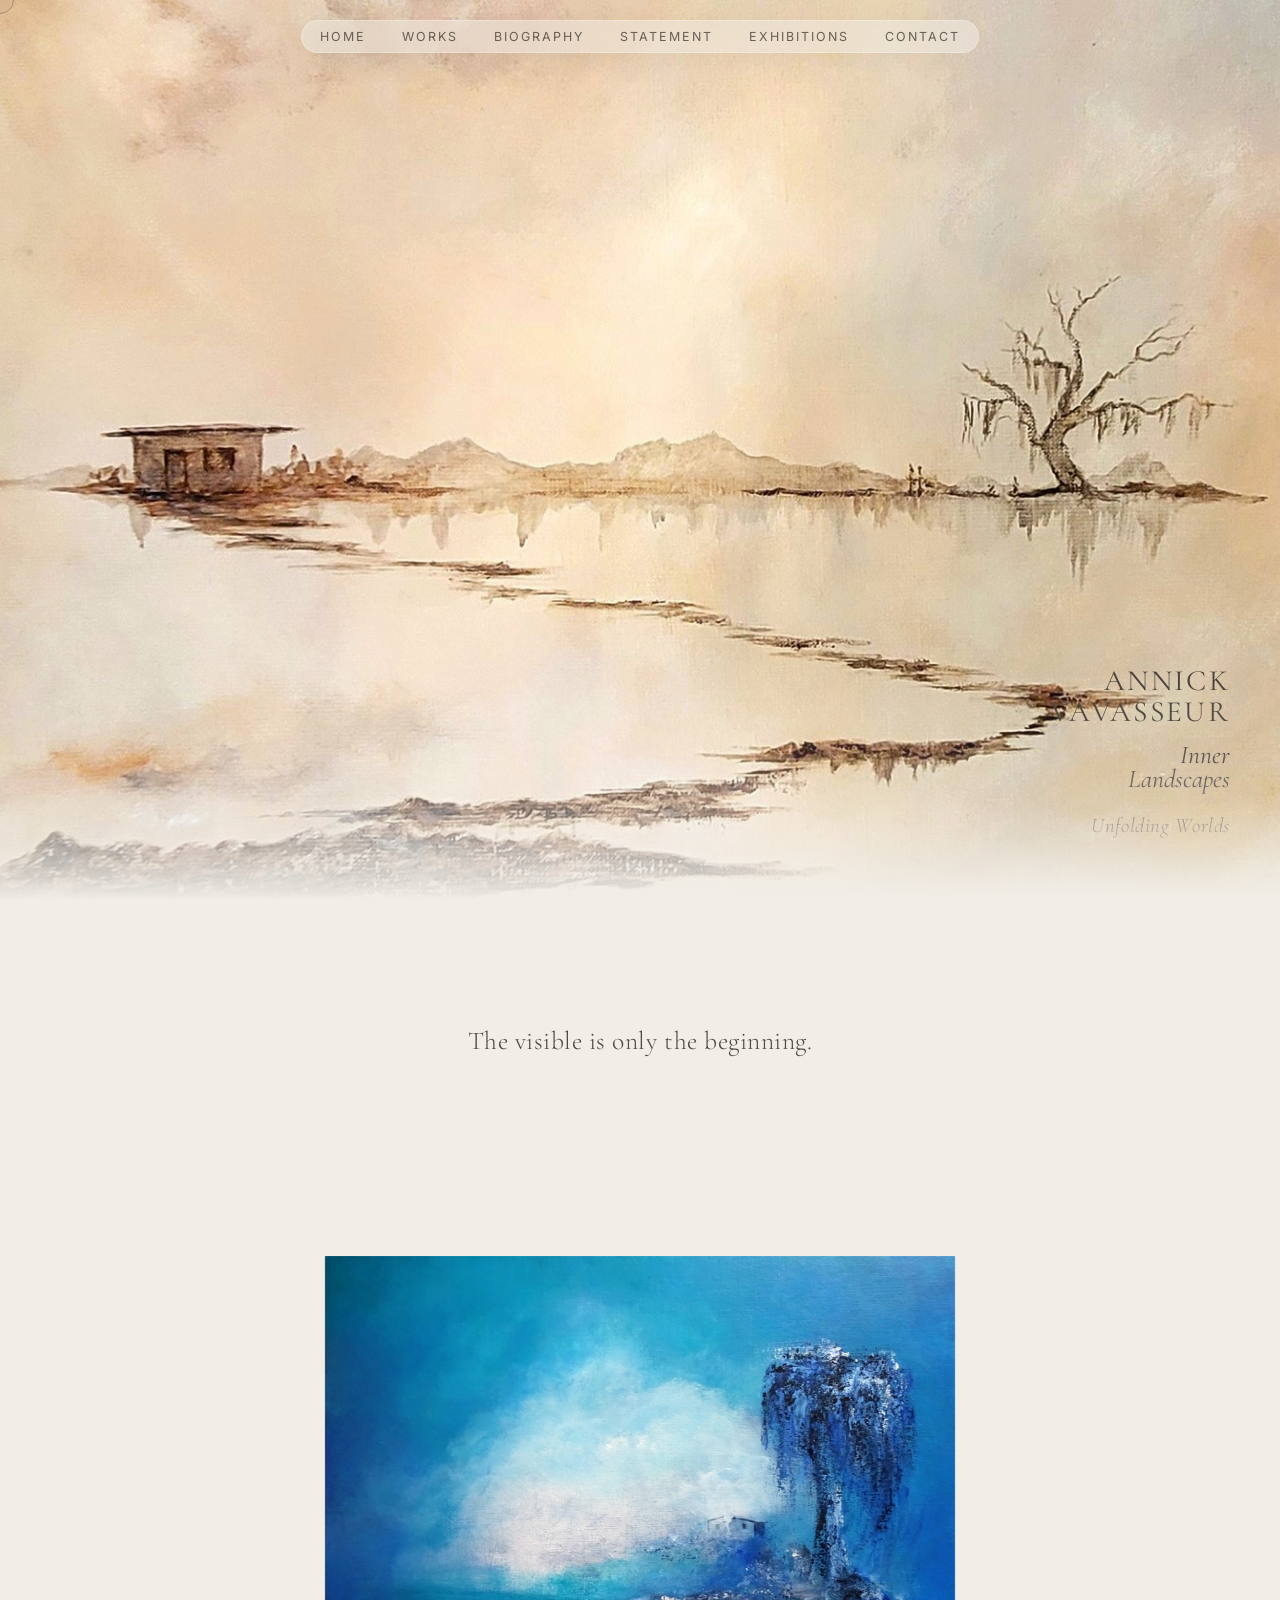
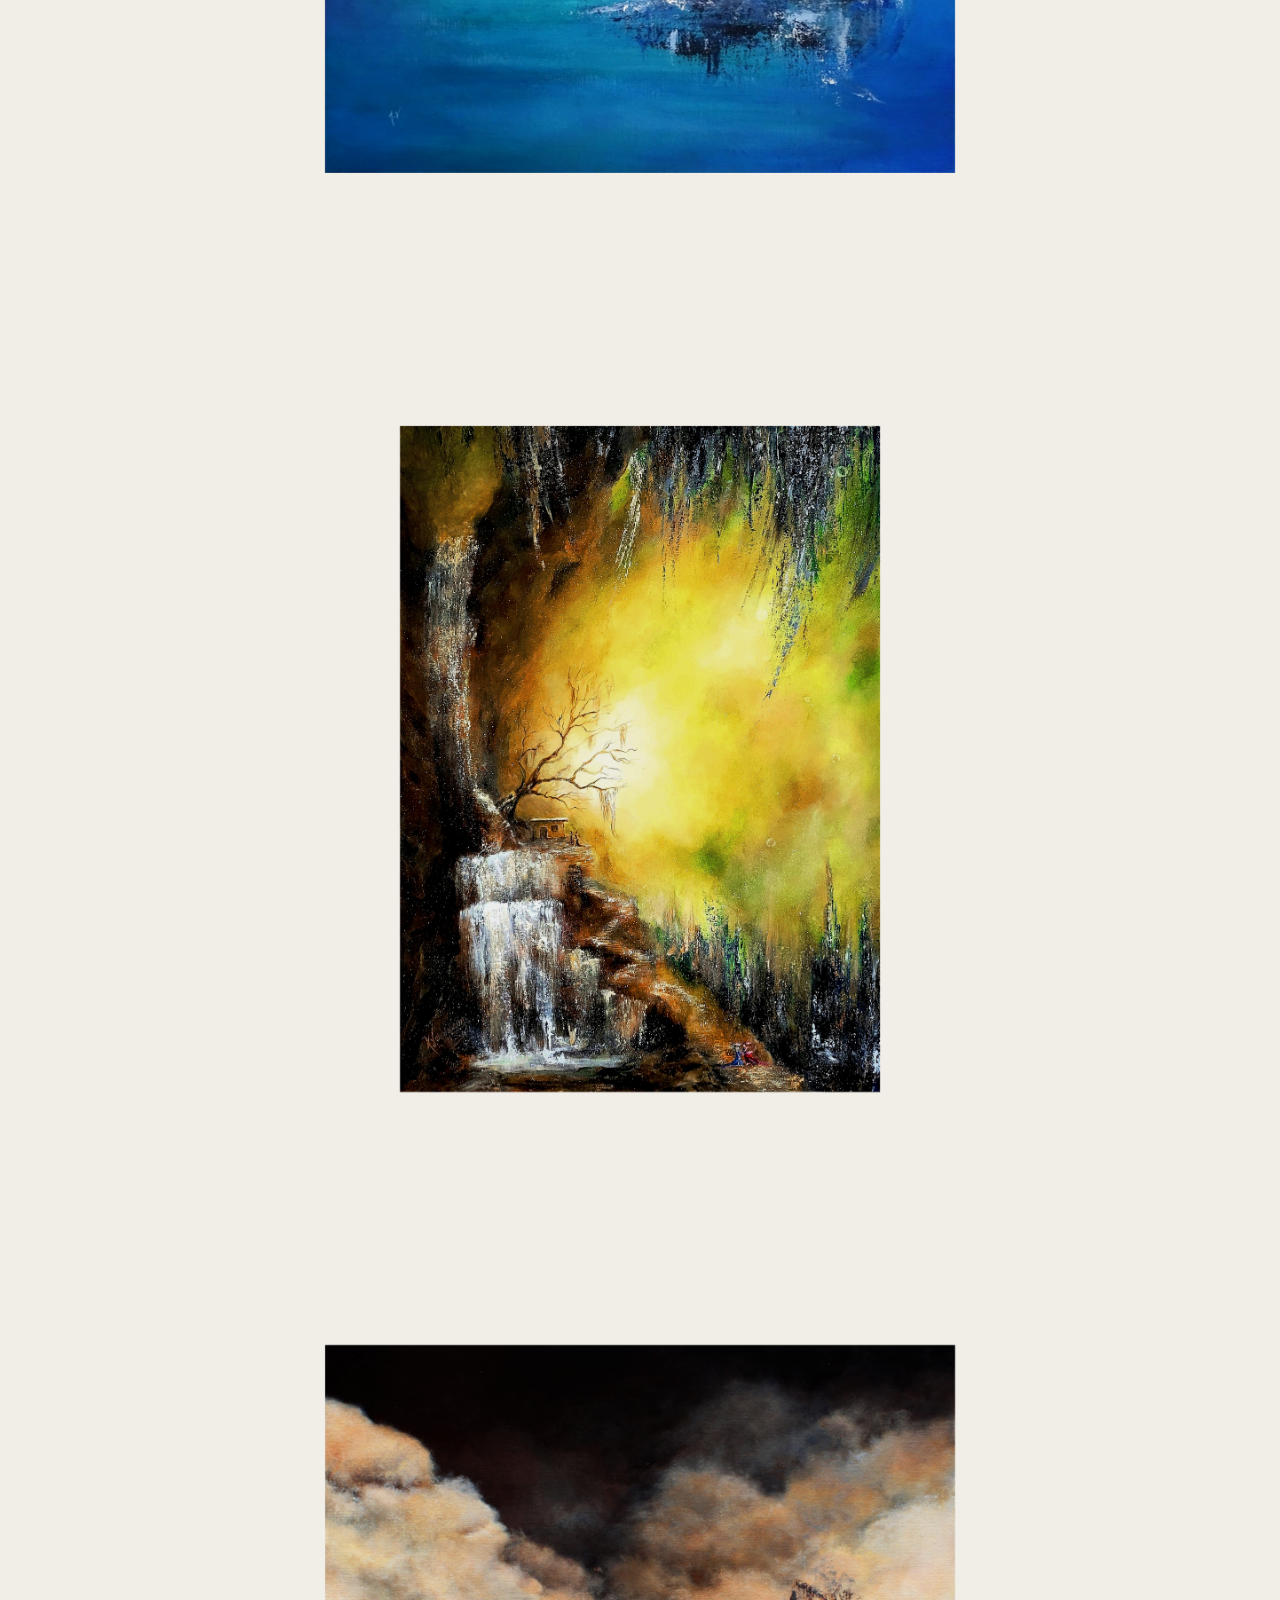
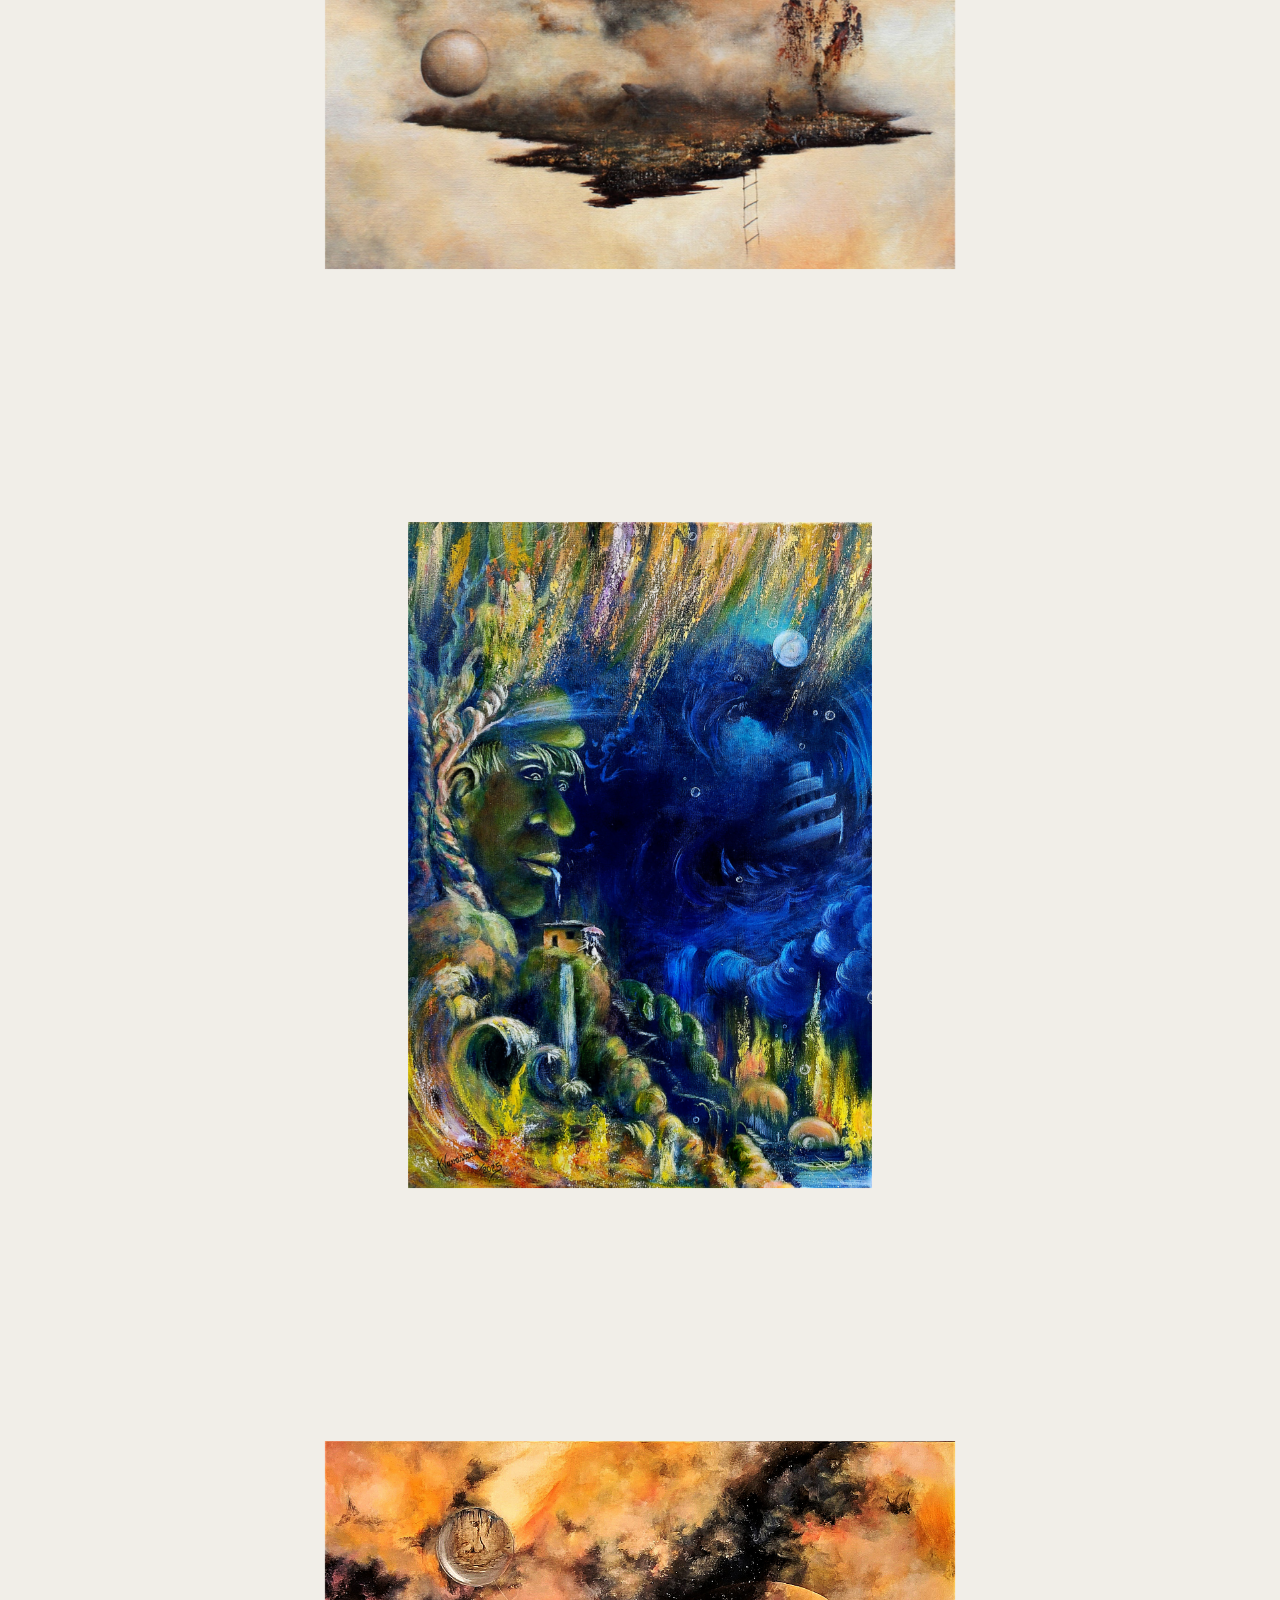
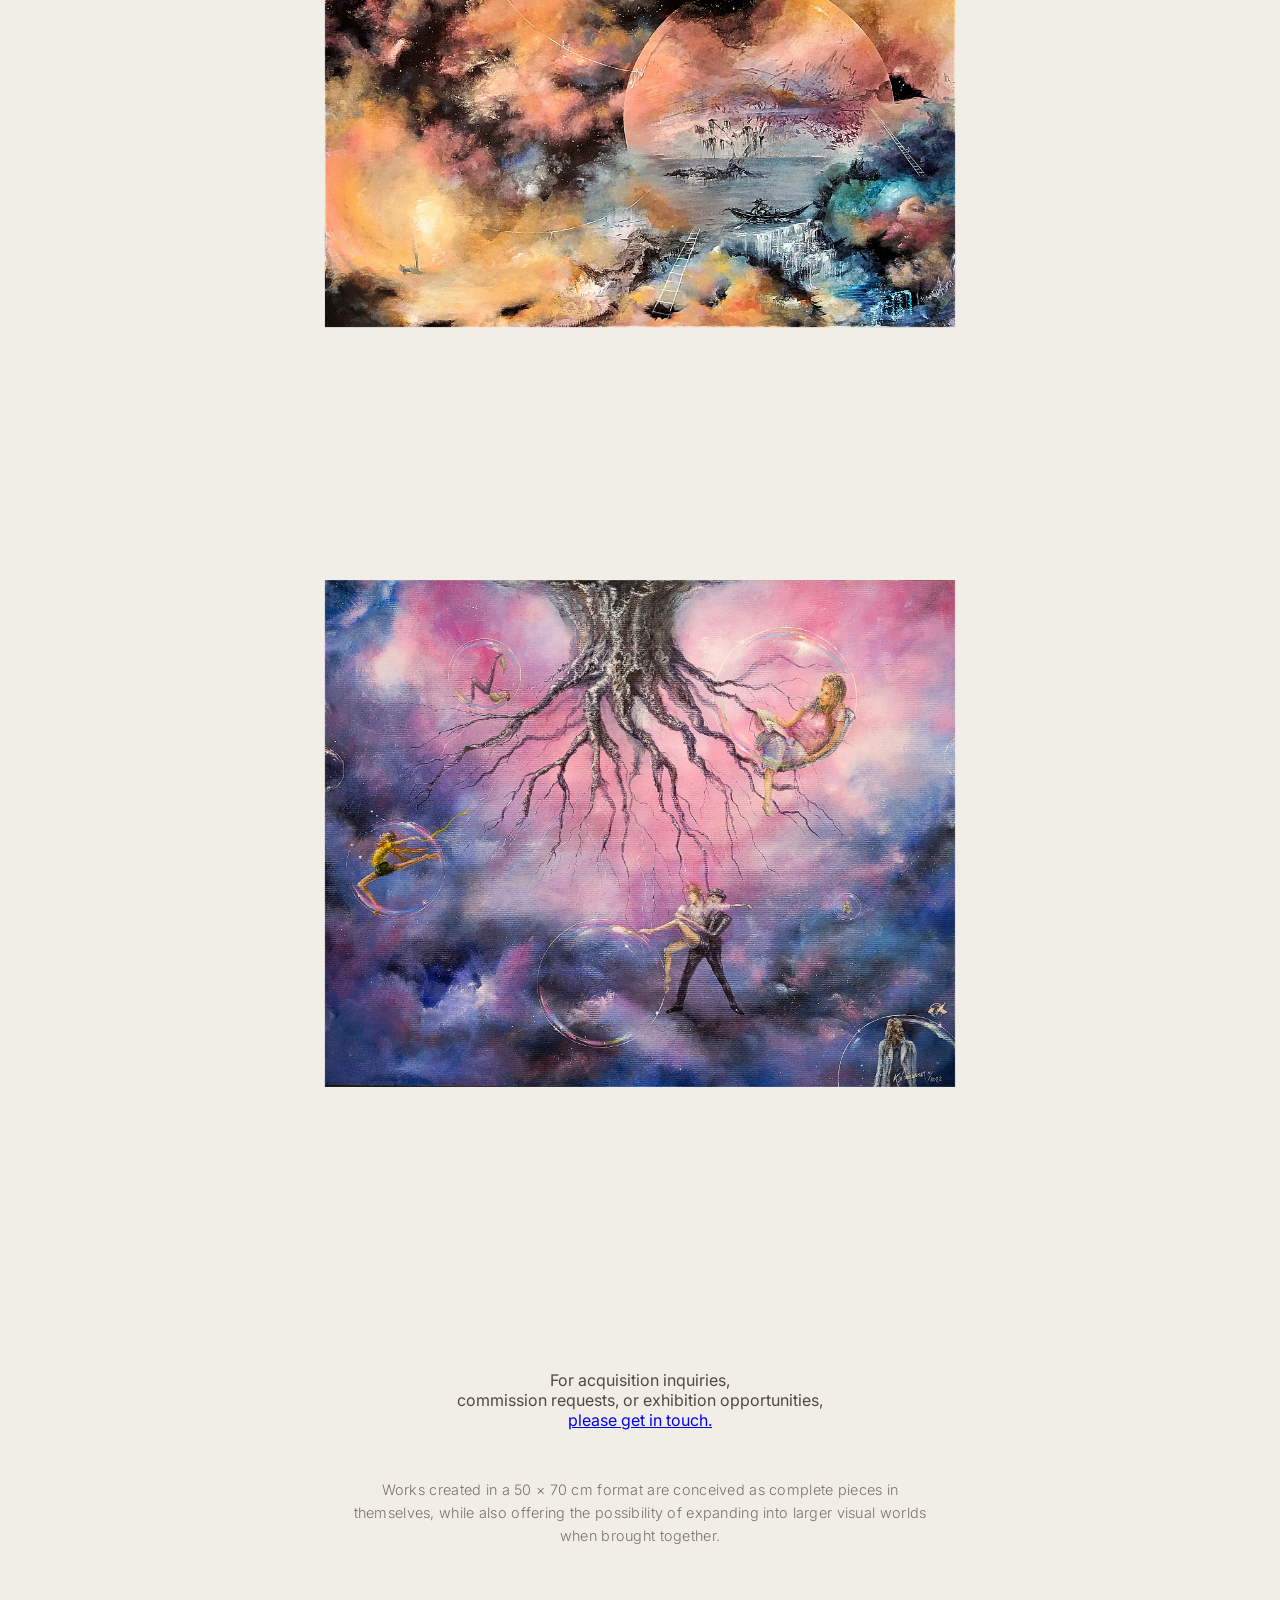
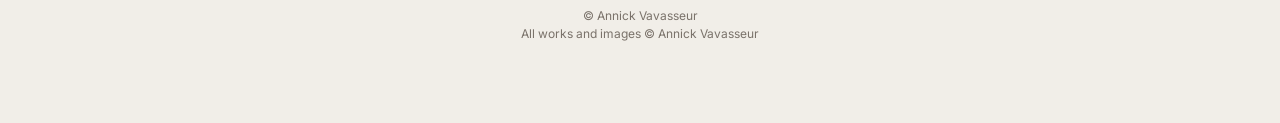
==== index.html @ c4cbf408 "Update index.html" ====
<!DOCTYPE html>
<html lang="en">

<head>
  <meta charset="UTF-8" />
  <meta name="viewport" content="width=device-width, initial-scale=1.0"/>
  <meta name="author" content="Annick Vavasseur">
  <meta name="description" content="Discover the contemporary paintings of Annick Vavasseur, a French artist exploring poetic landscapes, inner worlds, color and contemplative experiences.">
  <link rel="preload" as="image" href="annick-vavasseur-le-present-2021-cover.jpg">
  <link rel="stylesheet" href="style.css">
  <link rel="icon" type="image/png" href="favicon2.png">
  
  <title>Annick Vavasseur | Contemporary French Painter</title>

  <meta property="og:title" content="Annick Vavasseur | Contemporary Painter">
  <meta property="og:description" content="Annick Vavasseur explores inner landscapes through color, memory and imagination.">
  <meta property="og:image" content="https://avavasseur.com/annick-vavasseur-le-present-2021-cover.jpg">
  <meta property="og:image:alt" content="Le Présent (2021), inner landscape painting by Annick Vavasseur">
  <meta property="og:type" content="website">
  <meta property="og:url" content="https://avavasseur.com">
  
  
  <link href="https://fonts.googleapis.com/css2?family=Inter:wght@300;400&family=Cormorant+Garamond:wght@300;400&display=swap" rel="stylesheet">


<script type="application/ld+json">
{
  "@context": "https://schema.org",
  "@graph": [
    {
      "@type": "Person",
      "@id": "https://avavasseur.com/#artist",
      "name": "Annick Vavasseur",
      "jobTitle": "Contemporary Artist and Painter",
      "nationality": "French",
      "description": "Annick Vavasseur is a contemporary painter based in France exploring inner landscapes, color, memory and poetic visual experiences.",
      "knowsAbout": [
  "Painting",
  "Contemporary Art",
  "Inner Landscapes",
  "Color",
  "Visual Arts",
  "Poetic Landscapes"
],
      "url": "https://avavasseur.com"
    },
    {
      "@type": "WebSite",
      "name": "Annick Vavasseur",
      "url": "https://avavasseur.com"
    },
    {
      "@type": "VisualArtwork",
      "name": "Le Présent",
      "dateCreated": "2021",
      "creator": {
        "@type": "Person",
        "name": "Annick Vavasseur"
      },
      "artform": "Painting",
      "artMedium": "Acrylic on canvas",
      "width": "73 cm",
      "height": "60 cm",
      "description": "Inner landscape painting exploring perception, color and invisible worlds."
    },
  {
 "@type": "VisualArtwork",
 "name": "Le Présent",
 "image": "https://avavasseur.com/images/annick-vavasseur-le-present-2021.jpg"
},
    {
      "@type": "VisualArtwork",
      "name": "L’Ailleurs, ici",
      "dateCreated": "2022",
      "creator": {
        "@type": "Person",
        "name": "Annick Vavasseur"
      },
      "artform": "Painting",
      "artMedium": "Acrylic on canvas",
      "width": "81 cm",
      "height": "65 cm",
      "description": "Poetic landscape painting exploring inner worlds and contemplative experience."
    },
    {
      "@type": "VisualArtwork",
      "name": "Back Home",
      "dateCreated": "2025",
      "creator": {
        "@type": "Person",
        "name": "Annick Vavasseur"
      },
      "artform": "Painting",
      "artMedium": "Acrylic on canvas",
      "width": "50 cm",
      "height": "70 cm",
      "description": "Contemporary inner landscape painting by Annick Vavasseur."
    },
    {
      "@type": "VisualArtwork",
      "name": "Paysage intérieur I",
      "dateCreated": "2016",
      "creator": {
        "@type": "Person",
        "name": "Annick Vavasseur"
      },
      "artform": "Painting",
      "artMedium": "Acrylic on canvas",
      "width": "73 cm",
      "height": "60 cm",
      "description": "Early inner landscape painting from the Worlds Within Worlds series."
    }
  ]
}
</script>
  
</head>
  
<body>

<!-- CURSOR -->
<div class="cursor"></div>

<!-- NAV -->
<nav class="main-nav visible">
   <a href="index.html">Home</a>
   <a href="#gallery">Works</a>
   <a href="biography.html">Biography</a>
   <a href="statement.html">Statement</a>
   <a href="exhibitions.html">Exhibitions</a>
   <a href="contact.html">Contact</a>
</nav>

<!-- HERO -->
<section class="hero" id="home">
  <img class="hero-image" src="annick-vavasseur-le-present-2021-cover.jpg" 
    fetchpriority="high"
    decoding="async"
    data-title="Le Présent (2021)"
    data-series="Series — Worlds Within Worlds"
    data-meta="Acrylic on canvas · 60 × 73 cm"
    data-status="Private collection"
    alt="Le Présent (2021), acrylic painting by Annick Vavasseur from the Worlds Within Worlds series">
    
      
  <div class="hero-text">

    <div class="artist-name">
      <span>ANNICK</span>
      <span>VAVASSEUR</span>
    </div>

    <div class="hero-title">
      Inner<br>
      Landscapes
    </div>
    
    <div class="hero-subtitle">
      Unfolding Worlds
    </div>

  </div>
</section>
  
  <div class="scroll-statement">
  The visible is only the beginning.
</div>
  
<!-- GALLERY -->

<section class="gallery" id="gallery">

  <div class="artwork first-artwork">
    <img 
      loading="lazy" 
      src="images/annick-vavasseur-paysage-interieur-I-2016.jpg"
         data-title="Paysage intérieur I (2016)"
         data-series="Series — Worlds Within Worlds"
         data-meta="Acrylic on canvas · 73 × 60 cm"
         data-status="Private collection"
         alt="Paysage intérieur I (2016), contemporary landscape, acrylic on canvas by Annick Vavasseur">

    <div class="artwork-info">
      <div class="title">Paysage intérieur I (2016)</div>
      <div class="series">Series — Worlds Within Worlds</div>
      <div class="meta">Acrylic on canvas · 73 × 60 cm</div>
      <div class="status">Private collection</div>
    </div>
  </div>

  <div class="artwork">
    <img 
      loading="lazy"
      src="images/annick-vavasseur-back-home-2025.jpg"
         data-title="Back Home (2025)"
         data-series="Series — Worlds Within Worlds"
         data-meta="Acrylic on canvas · 50 × 70 cm"
         data-status="Available"
         alt="Back Home (2025), inner landscape painting in acrylic on canvas by Annick Vavasseur">

    <div class="artwork-info">
      <div class="title">Back Home (2025)</div>
      <div class="series">Series — Worlds Within Worlds</div>
      <div class="meta">Acrylic on canvas · 50 × 70 cm</div>
      <div class="status">Available</div>
    </div>
  </div>

  <div class="artwork">
    <img 
      loading="lazy"
      src="images/annick-vavasseur-l-ile-aux-dragons-2017.jpg"
         data-title="L’Île aux Dragons (2017)"
         data-series="Series — Worlds Within Worlds"
         data-meta="Acrylic on canvas · 65 × 54 cm"
         data-status="Available"
         alt="L’Île aux Dragons (2017), poetic landscape painting in acrylic on canvas by Annick Vavasseur">

    <div class="artwork-info">
      <div class="title">L’Île aux Dragons (2017)</div>
      <div class="series">Series — Worlds Within Worlds</div>
      <div class="meta">Acrylic on canvas · 65 × 54 cm</div>
      <div class="status">Available</div>
    </div>
  </div>

  <div class="artwork">
    <img 
      loading="lazy"
      src="images/annick-vavasseur-de-l-autre-cote-2025.jpg"
         data-title="De l’autre côté (2025)"
         data-series="Series — Worlds Within Worlds"
         data-meta="Acrylic on canvas · 50 × 70 cm"
         data-status="Available"
         alt="De l’autre côté (2025), poetic inner landscape painting in acrylic on canvas by Annick Vavasseur">

    <div class="artwork-info">
      <div class="title">De l’autre côté (2025)</div>
      <div class="series">Series — Worlds Within Worlds</div>
      <div class="meta">Acrylic on canvas · 50 × 70 cm</div>
      <div class="status">Available</div>
    </div>
  </div>

  <div class="artwork">
    <img 
      loading="lazy"
      src="images/annick-vavasseur-la-maree-2022.jpg"
         data-title="La Marée (2022)"
         data-series="Series — Worlds Within Worlds"
         data-meta="Acrylic on canvas · 116 × 89 cm"
         data-status="Available"
         alt="La Marée (2022), contemporary inner landscape painting in acrylic on canvas by Annick Vavasseur">

    <div class="artwork-info">
      <div class="title">La Marée (2022)</div>
      <div class="series">Series — Worlds Within Worlds</div>
      <div class="meta">Acrylic on canvas · 116 × 89 cm</div>
      <div class="status">Available</div>
    </div>
  </div>

  <div class="artwork">
    <img 
      loading="lazy"
      src="images/annick-vavasseur-l-ailleurs-ici-2022.jpg"
         data-title="L’Ailleurs, ici (2022)"
         data-series="Series — Elsewhere, Here"
         data-meta="Acrylic on canvas · 81 × 65 cm"
         data-status="Private collection"
         alt="L’Ailleurs, ici (2022), poetic landscape painting in acrylic on canvas by Annick Vavasseur">

    <div class="artwork-info">
      <div class="title">L’Ailleurs, ici (2022)</div>
      <div class="series">Series — Elsewhere, Here</div>
      <div class="meta">Acrylic on canvas · 81 × 65 cm</div>
      <div class="status">Private collection</div>
    </div>
    
 </div>
  
<!-- FOOTER -->
<!-- FOOTER --> 
  <section class="site-footer" id="contact"> 
    <div class="footer-text"> 
      For acquisition inquiries,<br> 
      commission requests, or exhibition opportunities,<br>
      <a href="contact.html" 
        class="footer-link">please get in touch.</a>
    </div> 
    <div class="collector-note"> 
      <p>
        Works created in a 50 × 70 cm format are conceived as complete pieces in themselves,
        while also offering the possibility of expanding into larger visual worlds when brought together. </p> 
</div> 
    <div class="copyright"> 
      © Annick Vavasseur<br>
      All works and images © Annick Vavasseur 
</div> 
  </section>
  
    
<div class="lightbox" id="lightbox">

  <button class="lightbox-close">×</button>

  <div class="lightbox-content">

    <img class="lightbox-image" src="" alt="">

    <div class="lightbox-info">
      <div class="lb-title"></div>
      <div class="lb-series"></div>
      <div class="lb-meta"></div>
      <div class="lb-status"></div>
    </div>

  </div>

  <button class="lightbox-btn prev">‹</button>
  <button class="lightbox-btn next">›</button>

</div>
  
<script>
document.addEventListener("DOMContentLoaded", () => {
console.log("JS loaded");

  let lastScrollY = 0;

/* =========================
   CURSOR
========================= */

document.body.classList.add("js-enabled");

const cursor = document.querySelector(".cursor");

if (cursor) {

  document.addEventListener("mousemove", (e) => {
    cursor.style.left = e.clientX + "px";
    cursor.style.top = e.clientY + "px";
  });

  const hoverTargets = document.querySelectorAll("img, a, button");

  hoverTargets.forEach(el => {

    el.addEventListener("mouseenter", () => {

      if (!document.body.classList.contains("lightbox-active")) {
        cursor.classList.add("hover");
      }

    });

    el.addEventListener("mouseleave", () => {
      cursor.classList.remove("hover");
    });

  });

}

  /* =========================
     HERO ANIMATION
  ========================= */

requestAnimationFrame(() => {
    
    const image = document.querySelector(".hero-image");
    const text = document.querySelector(".hero-text");

    if (image) image.classList.add("is-visible");

    setTimeout(() => {
      if (text) text.classList.add("is-visible");
    }, 1200);

  });

  /* =========================
     SCROLL STATEMENT
  ========================= */

  const statement = document.querySelector(".scroll-statement");

  const observer2 = new IntersectionObserver((entries) => {
    entries.forEach(entry => {
      if (entry.isIntersecting) {
        entry.target.classList.add("is-visible");
      }
    });
  }, {
    threshold: 0.3
  });

  if (statement) observer2.observe(statement);

  /* =========================
     GALLERY FADE
  ========================= */

  const artworks = document.querySelectorAll(".artwork");

  const observer = new IntersectionObserver((entries) => {
    entries.forEach(entry => {
      if (entry.isIntersecting) {
        entry.target.classList.add("is-visible");
        observer.unobserve(entry.target);
      }
    });
  }, {
    threshold: 0.15
  });

  artworks.forEach((art, index) => {
    art.style.setProperty("--delay", `${index * 80}ms`);
    observer.observe(art);
  });

/* =========================
   LIGHTBOX (CLEAN VERSION)
========================= */

const galleryImages = Array.from(document.querySelectorAll(".gallery .artwork img"));

const presentImage = document.createElement("img");

presentImage.src = "images/annick-vavasseur-le-present-2021.jpg";
presentImage.dataset.title = "Le Présent (2021)";
presentImage.dataset.series = "Series — Worlds Within Worlds";
presentImage.dataset.meta = "Acrylic on canvas · 73 × 60 cm";
presentImage.dataset.status = "Artist’s private collection";
 const images = [
  ...galleryImages,
  presentImage
];

const lightbox = document.getElementById("lightbox");
const lbImage = document.querySelector(".lightbox-image");
const lbTitle = document.querySelector(".lb-title");
const lbSeries = document.querySelector(".lb-series");
const lbMeta = document.querySelector(".lb-meta");
const lbStatus = document.querySelector(".lb-status");

const nextBtn = document.querySelector(".next");
const prevBtn = document.querySelector(".prev");
const closeBtn = document.querySelector(".lightbox-close");

let currentIndex = 0;

/* PRELOAD ALL IMAGES (smooth navigation) */
images.forEach(img => {
  const preload = new Image();
  preload.src = img.src;
});

/* PRELOAD ADJACENT IMAGES */
function preloadAdjacent(index) {
  const next = (index + 1) % images.length;
  const prev = (index - 1 + images.length) % images.length;

  [next, prev].forEach(i => {
    const img = new Image();
    img.src = images[i].src;
  });
}

/* OPEN */
function openLightbox(index) {
  currentIndex = index;
  lastScrollY = window.scrollY;

  const img = images[currentIndex];

  preloadAdjacent(index);

  // soft opening state
  lightbox.classList.add("is-opening");
  document.body.classList.add("lightbox-active");

  setTimeout(() => {
    lightbox.classList.add("is-open");
    lightbox.classList.remove("is-opening");
    updateLightbox();
  }, 120);
}

/* UPDATE */
function updateLightbox() {
  const img = images[currentIndex];

  lbImage.style.opacity = 0;
  lbImage.style.transform = "scale(0.985)";

  setTimeout(() => {
    lbImage.src = img.src;

    lbTitle.textContent = img.dataset.title || "";
    lbSeries.textContent = img.dataset.series || "";
    lbMeta.textContent = img.dataset.meta || "";
    lbStatus.textContent = img.dataset.status || "";

    requestAnimationFrame(() => {
      lbImage.style.opacity = 1;
      lbImage.style.transform = "scale(1)";
    });

  }, 150);
}

/* NAVIGATION */
function nextImage() {
  currentIndex = (currentIndex + 1) % images.length;
  updateLightbox();
  preloadAdjacent(currentIndex);
}

function prevImage() {
  currentIndex = (currentIndex - 1 + images.length) % images.length;
  updateLightbox();
  preloadAdjacent(currentIndex);
}

/* CLOSE (scroll memory restored) */
function closeLightbox() {
  lightbox.classList.remove("is-open");
  document.body.classList.remove("lightbox-active");
  
  setTimeout(() => {
    lbImage.src = "";
    window.scrollTo({
      top: lastScrollY,
      behavior: "smooth"
    });
  }, 250);
}

/* EVENTS */
images.forEach((img, index) => {
  img.addEventListener("click", () => openLightbox(index));
});

const heroImage = document.querySelector(".hero-image");

heroImage?.addEventListener("click", () => {
  openLightbox(images.length - 1);
});
  
nextBtn?.addEventListener("click", nextImage);
prevBtn?.addEventListener("click", prevImage);

closeBtn?.addEventListener("click", closeLightbox);

document.addEventListener("keydown", (e) => {
 if (e.key === "Escape" && lightbox.classList.contains("is-open")) {
 closeLightbox();
}
  if (lightbox.classList.contains("is-open")) {
  if (e.key === "ArrowRight") nextImage();
  if (e.key === "ArrowLeft") prevImage();
}
});

lightbox?.addEventListener("click", (e) => {
  if (e.target === lightbox) closeLightbox();
});
  
});  
</script>

  
</body>
</html>
---- style.css ----
/* =========================
   BASE
========================= */

:root {
  --bg: #F1EEE8;
  --text: #504841;
  --text-soft: #7A726A;
  --line: #D8D2CA;
  --accent:    #CDAA4D;
  
   /* spacing system (léger mais propre) */
  --space-sm: 48px;
  --space-md: 75px;
  --space-lg: 110px;
}

* {
  margin: 0;
  padding: 0;
  box-sizing: border-box;
}

body {
  background: var(--bg);
  color: var(--text);
  font-family: "Inter", sans-serif;
  overflow-x: hidden;
}

/* =========================
   CURSOR
========================= */

body.js-enabled {
  cursor: none;
}

html {
  scroll-behavior: smooth;
}

.cursor {
  position: fixed;
  top: 0;
  left: 0;
  width: 28px;
  height: 28px;

  border: 1px solid rgba(74, 67, 61, 0.35);
  border-radius: 50%;

  transform: translate(-50%, -50%);
  pointer-events: none;

  z-index: 999999;

  transition:
    width 0.2s ease,
    height 0.2s ease,
    border-color 0.3s ease,
    background 0.3s ease;
}

/* INNER DOT */
.cursor::after {
  content: "";
  position: absolute;
  top: 50%;
  left: 50%;

  width: 6px;
  height: 6px;
  border-radius: 50%;

  background: rgba(74, 67, 61, 0.35);

  transform: translate(-50%, -50%);
  opacity: 0;
  transition: opacity 0.25s ease;
}

.cursor.hover {
  width: 34px;
  height: 34px;
  border-color: rgba(74, 67, 61, 0.25);
}

a:hover ~ .cursor,
a:hover .cursor,
button:hover .cursor,
img:hover .cursor {
  opacity: 1;
}

.cursor.hover::after {
  opacity: 1;
  background: rgba(74, 67, 61, 0.55);
}

.cursor {
  backdrop-filter: blur(2px);
}

/* =========================
   NAV
========================= */

.main-nav {
  position: fixed;
  top: max(20px, env(safe-area-inset-top));
  left: 50%;
  transform: translateX(-50%);
  z-index: 1000;

  display: flex;
  flex-wrap: nowrap;
  align-items: center;
  justify-content: center;

  gap: 36px;

  background: rgba(241,238,232,.48);
  border:1px solid rgba(255,255,255,.25);

  backdrop-filter:blur(14px);
  -webkit-backdrop-filter:blur(14px);

  box-shadow:
  0 8px 30px rgba(0,0,0,.05);
  
  padding: 8px 18px;
  border-radius: 20px;
  white-space: nowrap;
}

.main-nav a {
  font-size: 0.78rem;
  letter-spacing: 2px;
  text-transform: uppercase;
  text-decoration: none;
  color: var(--text);
  opacity: 0.85;
  transition: opacity .35s ease;
}

.main-nav a:hover {
  opacity: .6;
}

/* =========================
   HERO
========================= */

.hero {
  height: 100vh;
  position: relative;
  overflow: hidden;
}

.hero-frame {
  position: relative;
  width: 100%;
  height: 100%;
}

.hero-image {
  position: absolute;
  inset: 0;
  width: 100%;
  height: 100%;
  object-fit: cover;
  object-position: center 40%;
  opacity: 0;
  transform: scale(1.02);
  transition: opacity 2.2s ease, transform 3s ease;
}

.hero-image.is-visible {
  opacity: 1;
  transform: scale(1);
}

.hero-image {
  cursor: pointer;
}

.hero-text {
  position: absolute;
  right: 50px;
  bottom: 60px;

  display: flex;
  flex-direction: column;
  align-items: flex-end;

  opacity: 0;
  transform: translateY(40px);
  transition: opacity 1.8s ease, transform 1.8s ease;
}

.hero-text.is-visible{
    opacity:1;
    transform:translateY(0);
}

.artist-name {
  display: flex;
  flex-direction: column;
  align-items: flex-end;

  font-family: "Cormorant Garamond", serif;
  font-size: clamp(1.45rem, 2.3vw, 2.05rem) ;
  color: #4A433D;

  text-transform: uppercase;
  letter-spacing: 0.08em;
  line-height: 1.05;

  text-align: right;
}

.hero-title {
  margin-top: 15px;

  font-family: "Cormorant Garamond", serif;
  font-size: clamp(1.2rem, 2vw, 1.8rem);
  font-style: italic;

  line-height: 0.95;
  text-align: right;

  color: #4A433D;
}

.hero-subtitle {
  margin-top: 1.2rem;
  font-family: "Cormorant Garamond", serif;
  font-size: 1.3rem;
  font-style: italic;
  font-weight: 300;
  letter-spacing: 0.03em;
  color: rgba(80,72,65,0.83);
  line-height: 1.4;
  text-align: right;
}

.hero::after {
  content: "";
  position: absolute;
  left: 0;
  right: 0;
  bottom: 0;

  height: 220px;

  pointer-events: none;

  background: linear-gradient(
    to bottom,
    rgba(241, 238, 232, 0) 0%,
    rgba(241, 238, 232, 0.08) 30%,
    rgba(241, 238, 232, 0.30) 55%,
    rgba(241, 238, 232, 0.70) 80%,
    var(--bg) 100%
  );
}

.scroll-statement {
  padding: 125px 30px 40px;
  text-align: center;

  font-family: "Cormorant Garamond", serif;
  font-size: clamp(1.15rem, 2vw, 1.65rem);
  font-weight: 300;
  font-style: normal;
  letter-spacing: 0.02em;

  color: var(--text);

  opacity: 0;
  transition: opacity 1.6s ease, transform 1.6s ease;
}

.scroll-statement.is-visible {
  opacity: 1;
}


/* =========================
   GALLERY
========================= */

.gallery {
  width: 100%;
  padding-top: 10vh;
  display: flex;
  flex-direction: column;
  align-items: center;
}

.artwork {
  width: 100%;
  max-width:min(900px,60vw); 
  margin: 0 auto;
  padding: 70px 0;

  display: flex;
  flex-direction: column;
  align-items: center;
  text-align: center;

  opacity: 0;
  transition: opacity 1s ease;

  position: relative;
}

.artwork.first-artwork {
  transform: translateY(8px);
  transition: opacity 1s ease, transform 1s ease;
}

.artwork.is-visible {
  opacity: 1;
}

.artwork.first-artwork.is-visible {
  transform: translateY(0);
}

.artwork:last-child {
  padding-bottom: 45px;
}

/* =========================
   IMAGE
========================= */

img{
    display:block;
}

.artwork img {
  width: 82%;
  max-height: 74vh;
  object-fit: contain;

  cursor: pointer;
  transition: opacity 0.45s ease, filter 0.45s ease;
}

.artwork img:hover {
  opacity: 0.98;
  filter: brightness(1.03);
}

/* =========================
   CAPTION (BELOW IMAGE)
========================= */

.artwork-info {
  margin-top: 14px;
  text-align: center;

  opacity: 0;
  transition: opacity 0.25s ease;

  pointer-events: none;
}

.artwork:hover .artwork-info {
  opacity: 1;
}

/* =========================
   TYPOGRAPHY GALLERY (scoped)
========================= */

.artwork .title {
  margin-top: 18px;
  font-size: 0.98rem;
  font-style: italic;
  color: var(--text);
}

.artwork .series {
  font-size: 0.72rem;
  letter-spacing: 0.10em;
  text-transform: uppercase;
  color: var(--text-soft);
  margin-top: 6px;
}

.artwork .meta {
  font-size: 0.8rem;
  color: var(--text-soft);
  margin-top: 4px;
}

.artwork .status {
  font-size: 0.65rem;
  margin-top: 10px;
  opacity: 0.5;
  letter-spacing: 0.08em;
  text-transform: uppercase;
}

.artwork {
  will-change: opacity, transform;
}

/* =========================
   CURSOR - LIGHTBOX MODE
========================= */

body.lightbox-active .cursor {
  border-color: rgba(241, 238, 232, 0.75);
}

body.lightbox-active .cursor::after {
  background: rgba(241, 238, 232, 0.85);
}

body.lightbox-active .cursor.hover {
  width: 28px;
  height: 28px;
  border-color: rgba(241, 238, 232, 0.75);
}

body.lightbox-active .cursor.hover::after {
  background: rgba(241, 238, 232, 1);
}

body.lightbox-active .cursor.hover::after {
  opacity: 0;
}

/* =========================
   LIGHTBOX
========================= */

.lightbox {
  position: fixed;
  top: 0;
  left: 0;
  width: 100vw;
  height: 100vh;

  background: rgb(60, 55, 50);
   
  display: flex;
  align-items: center;
  justify-content: center;

  opacity: 0;
  visibility: hidden;
  pointer-events: none;

  transition: opacity 0.5s ease;

  z-index: 9999;
}

.lightbox.is-open {
  opacity: 1;
  visibility: visible;
  pointer-events: auto;
}
.lightbox-content {
  position: relative;
  max-width: 90vw;
  max-height: 90vh;
  display: flex;
  flex-direction: column;
  align-items: center;
}

.lightbox-image{

max-width:90vw;
max-height:80vh;
object-fit:contain;

border-radius:2px;

box-shadow:0 20px 60px rgba(0,0,0,0.22);

transition:
opacity .35s ease,
transform .55s cubic-bezier(.22,.61,.36,1);

}

/* TEXT */
.lightbox-info {
  margin-top: 18px;
  text-align: center;
  color: #e7e0d8;
 }

.lb-title {
  color: #f0ebe4;
}

.lb-series,
.lb-meta,
.lb-status {
  color: rgba(231,224,216,0.75);
}

/* CLOSE */
.lightbox-close {
    position: absolute;
   
    top: 28px;
    right: 28px;
    width:42px;
    height:42px;

    border:none;
    background:none;

    color:#e7e0d8;

    font-size:30px;
    opacity: 0.75;
   
    cursor:none;

    z-index:10002;
}

.lightbox-close:hover {
  opacity: 1;
}

/* NAV ARROWS */
.lightbox-nav {
  position: fixed;
  inset: 0;
  display: flex;
  justify-content: space-between;
  align-items: center;
  pointer-events: none;
  padding: 0 20px;
}

.lightbox-btn {
  position: fixed;
  top: 50%;
  transform: translateY(-50%);
  font-size: 60px;
  background: none;
  border: none;
  color: #e7e0d8;
  cursor: none;
  opacity: 0.6;
  z-index: 10001;
}

.lightbox-btn.prev {
  left: 20px;
}

.lightbox-btn.next {
  right: 20px;
}

.lightbox-btn:hover {
  opacity: 1;
}

/* =========================
   ACCESSIBILITÉ
========================= */

a:focus-visible,
button:focus-visible {
  outline: 2px solid #4A433D;
  outline-offset: 4px;
}

@media (max-width: 1100px) {

  .main-nav {
    gap: 20px;
    padding: 8px 14px;
  }

  .main-nav a {
    font-size: 0.62rem;
    letter-spacing: 1.4px;
  }

 .artist-name {
    font-size: 1.8rem;
  }

  .hero-title {
    font-size: 1.5rem;
  }
   
}

@media (max-width: 900px) {

  .main-nav {
    gap: 18px;
  }

  .main-nav a {
    font-size: 0.68rem;
  }

}

/* =========================
   PAGE LAYOUT (BIO / STATEMENT)
========================= */

.page {
  min-height: 80vh;
  display: flex;
  flex-direction: column;
  justify-content: center;
  padding: 150px 30px 100px;
}

/* TITRE UNIQUE (FIXÉ) */
.page-title {
  font-family: "Cormorant Garamond", serif;
  font-size: 2.8rem;
  font-weight: 300;
  text-align: center;
  letter-spacing: 0.05em;
  color: #3f3f3f;
  margin-bottom: 70px;
}

/* =========================
   BIOGRAPHY
========================= */

.text-column {
  width: 100%;
  max-width: 720px;
  margin: 0 auto;
}

.text-column p {
  font-size: 1.05rem;
  font-weight: 300;
  line-height: 1.9;
  text-align: justify;
}

.text-column p:last-child {
  margin-bottom: 0;
}

/* =========================
   STATEMENT
========================= */

.statement-column {
  width: 100%;
  max-width: 720px;
  margin: 0 auto;
}

.statement-column p {
  font-size: 1.05rem;
  font-weight: 300;
  line-height: 1.9;
  text-align: justify;
  margin-bottom: var(--space-sm);
}

.statement-column p:last-child {
  margin-bottom: 0;
}

/* =========================
   CONTACT
========================= */

.contact {
  width: 100%;
  max-width: 720px;
  margin: 0 auto;
  text-align: center;
}

.contact-name {
  font-family: "Cormorant Garamond", serif;
  font-size: 2rem;
  font-weight: 300;
  letter-spacing: 0.05em;
  margin-bottom: 20px;
}

.contact-subtitle {
  font-size: 1rem;
  font-weight: 300;
  color: var(--text-soft);
  margin-bottom: var(--space-sm);
}

.contact-info {
  font-size: 1rem;
  font-weight: 300;
  line-height: 1.8;
}

.contact-info a {
  color: var(--text);
  text-decoration: none;
  transition: opacity .3s ease;
}

.contact-info a:hover {
  opacity: .6;
}

/* =========================
   EXHIBITIONS
========================= */

.exhibitions-page {
  justify-content: center;
  align-items: center;
}

.exhibitions-column {
  width: 100%;
  max-width: 720px;
  margin: 0 auto;
}

.exhibitions-column .block {
  margin-bottom: var(--space-sm);
}

.exhibitions-column .block {
  font-size: 1rem;
  font-weight: 400;
  line-height: 1.7;
}

.exhibitions-subtitle {
  margin-top: var(--space-md);
}

/* =========================
   COLLECTOR NOTE
========================= */

.collector-note {
  width: 100%;
  max-width: 650px;
  margin: var(--space-sm) auto 0;
  padding: 0 24px;
  text-align: center;
  color: var(--text-soft);
}

.collector-note p {
  font-size: 0.9rem;
  font-weight: 300;
  line-height: 1.60;
  letter-spacing: 0.02em;
  color: var(--text-soft);
}

.page-content {
    width: 100%;
    max-width: 720px;
    margin: 0 auto;
    margin-top: var(--space-sm);
}

/* ========================= FOOTER ========================= */ 
.site-footer { 
   text-align: center;
   padding: 100px 30px 70px;
} 

.footer-text {
   margin-bottom: 45px;
}

.copyright {
   margin-top: 60px;
   padding-bottom: 10px;
   font-size: 0.75rem;
   color: var(--text-soft);
   line-height: 1.5;
}

/* =========================
   MOBILE (OPTIMISÉ)
========================= */

@media (max-width: 768px) {
 
.hero {
  height: 81vh;
}

.hero-text {
  bottom: 35px;
}

  .hero-title {
    font-size: 1.3rem;
  }
   .hero-image {
    object-fit: contain;
  }

  .main-nav {
    gap: 12px;
    flex-wrap: nowrap;
    padding: 6px 10px;
  }

.main-nav a {
  font-size: 0.62rem;
}
   
  .artist-name {
    bottom: 20px;
    right: 20px;
    font-size: 1.6rem;
  }

  .gallery {
    padding-top: 7vh;
  }

  .artwork {
    max-width: 92vw;
    padding: 40px 0;
  }

 .artwork-info {
    transform: none;
    opacity: 1;
    margin-top: 14px;
    background: none;
    backdrop-filter: none;
  }

.scroll-statement {
  padding: 80px 25px 50px;
  font-size: clamp(0.95rem, 3.5vw, 1.2rem);
}
   
  .lightbox-image {
    max-height: 60vh;
  }

  .lb-title {
    font-size: 1.1rem;
  }

  .lb-meta {
    font-size: 0.8rem;
  }

  .lightbox-close {
    font-size: 2.5rem;
    top: 15px;
    right: 15px;
  }
   
  .page {
    padding: 130px 20px 70px;
    justify-content:flex-start;
  }

  .page-title {
    font-size: 1.6rem;
    margin-bottom: 45px;
  }

  .text-column p,
  .statement-column p {
    font-size: 1.05rem;
    text-align: left;
  }
   
.collector-note {
  margin-top: 20px;
}

.collector-note p {
  font-size: 0.78rem;
  line-height: 1.55;
}
}

/* =========================
   MOBILE
========================= */

@media (hover:none){
    .cursor{
        display:none;
    }
    body{
        cursor:auto;
    }
}

@media (hover:hover){
    .artwork-info{
        opacity:0;
    }
    .artwork:hover .artwork-info{
        opacity:1;
    }
}
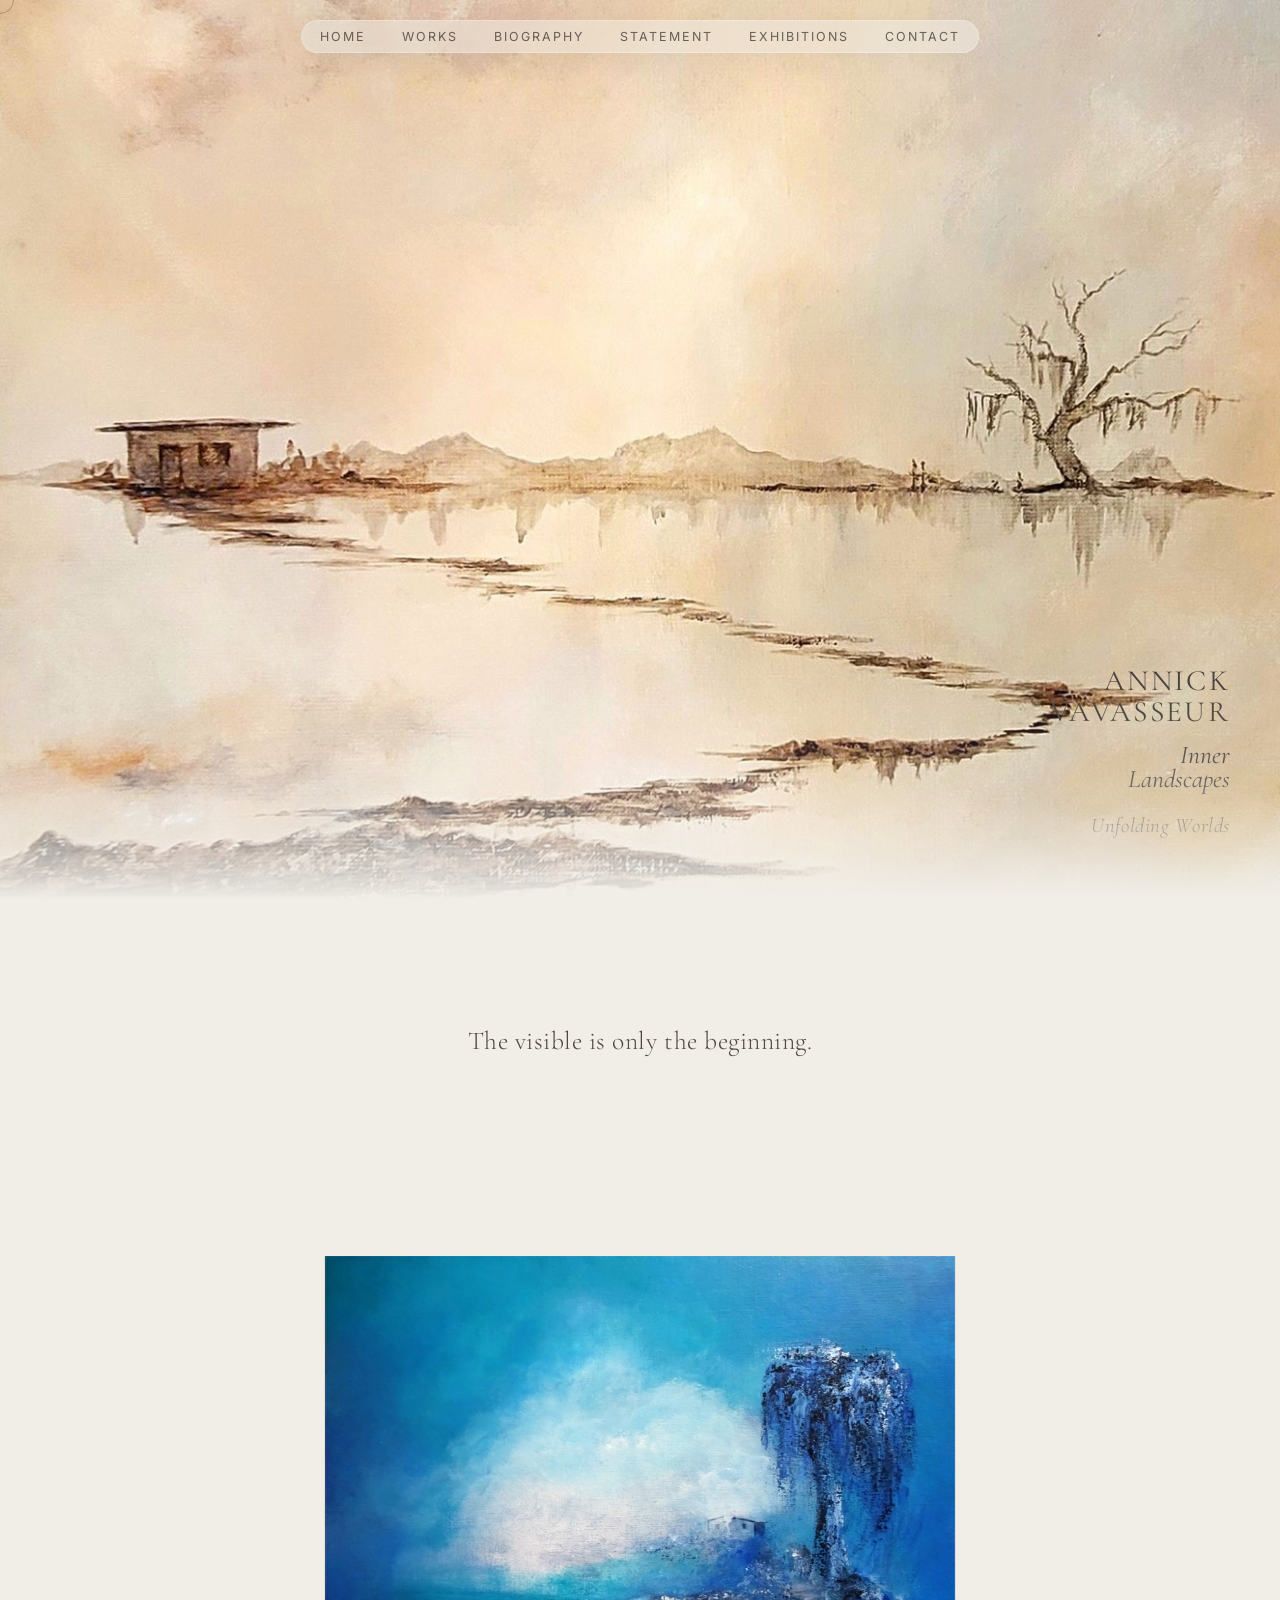
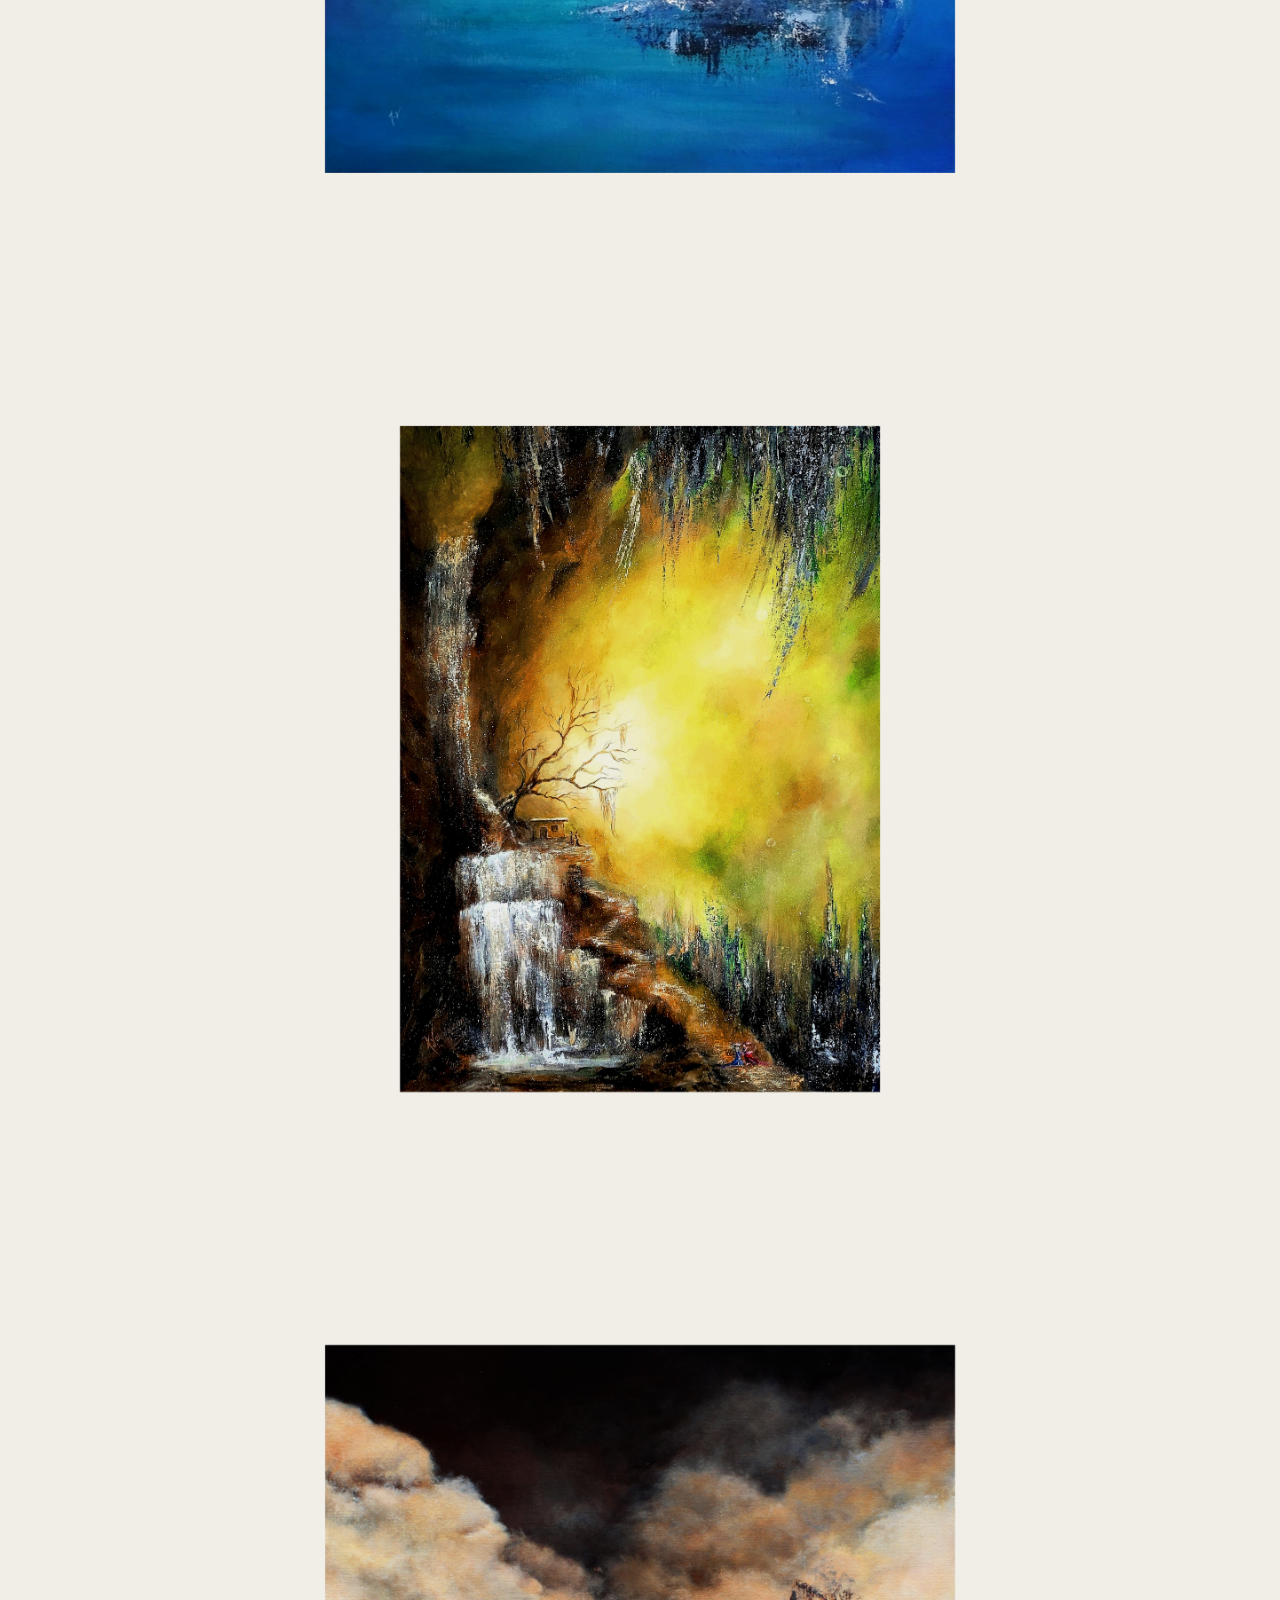
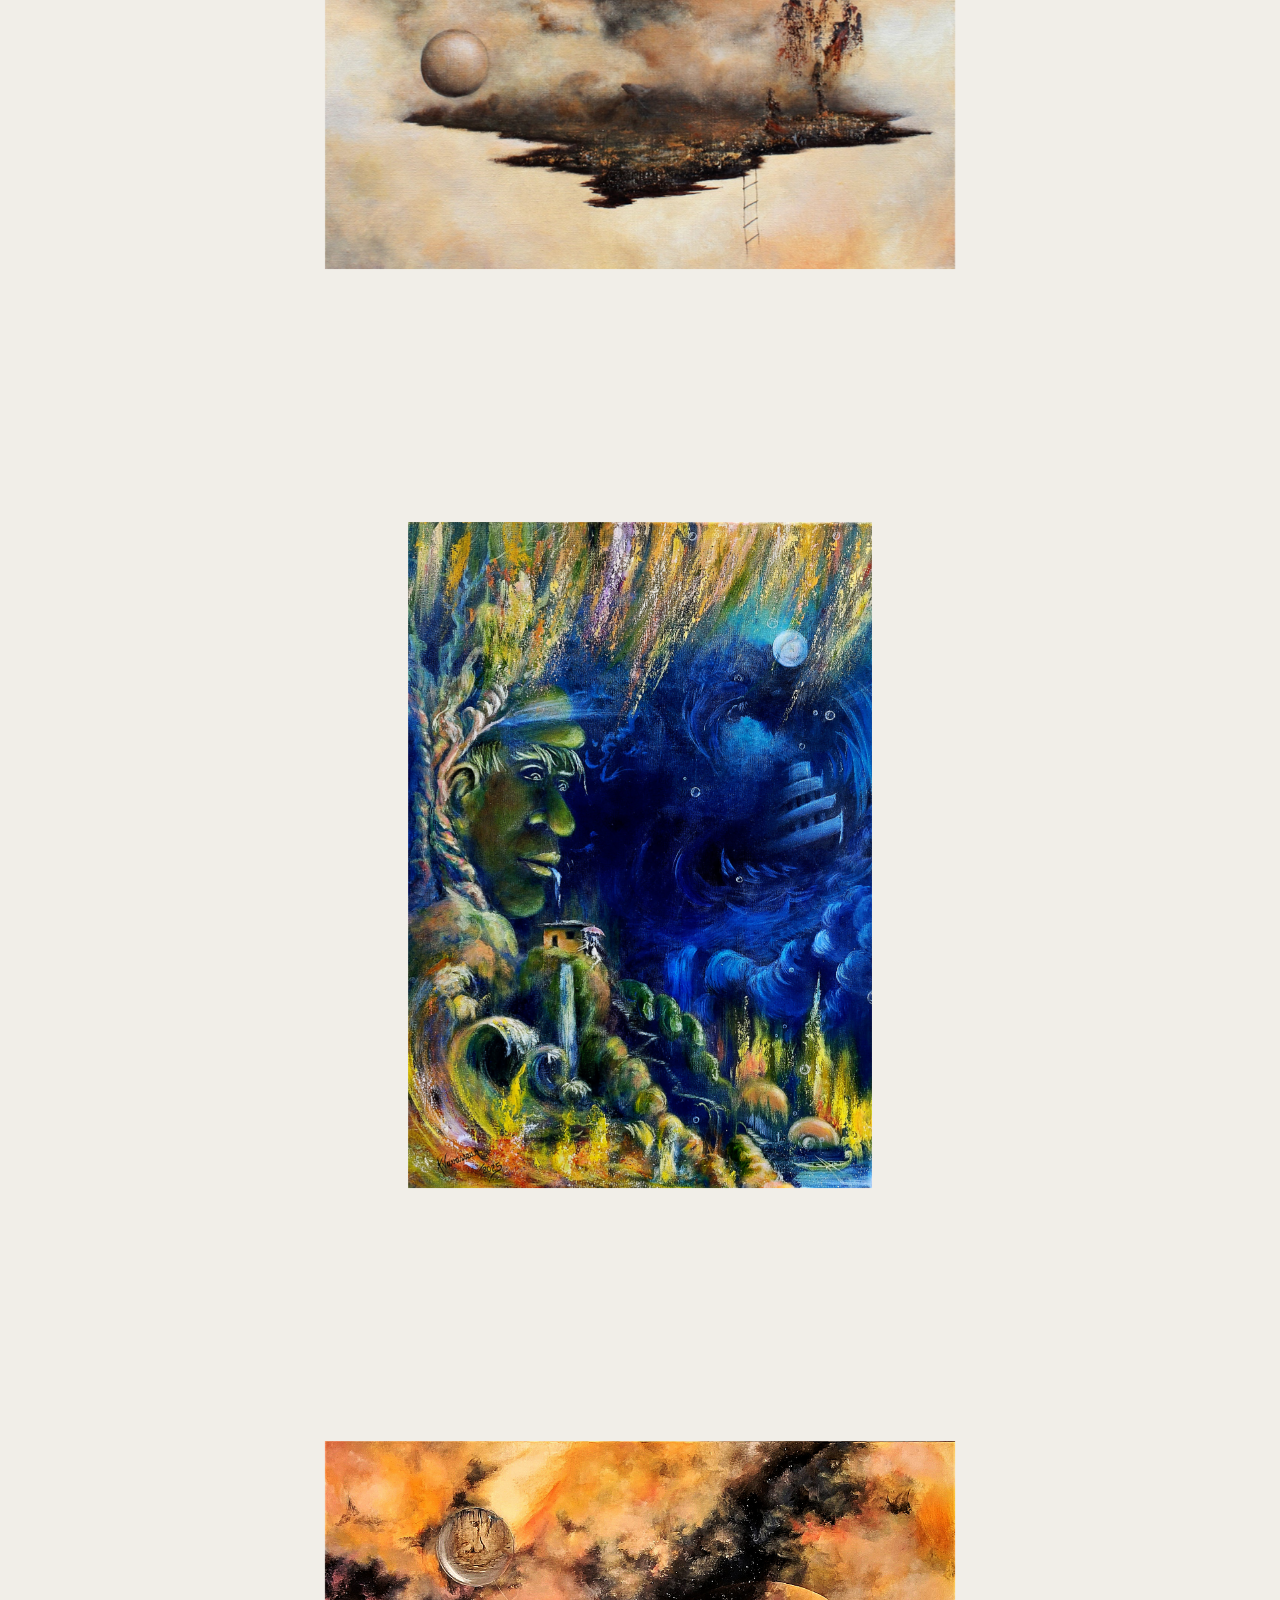
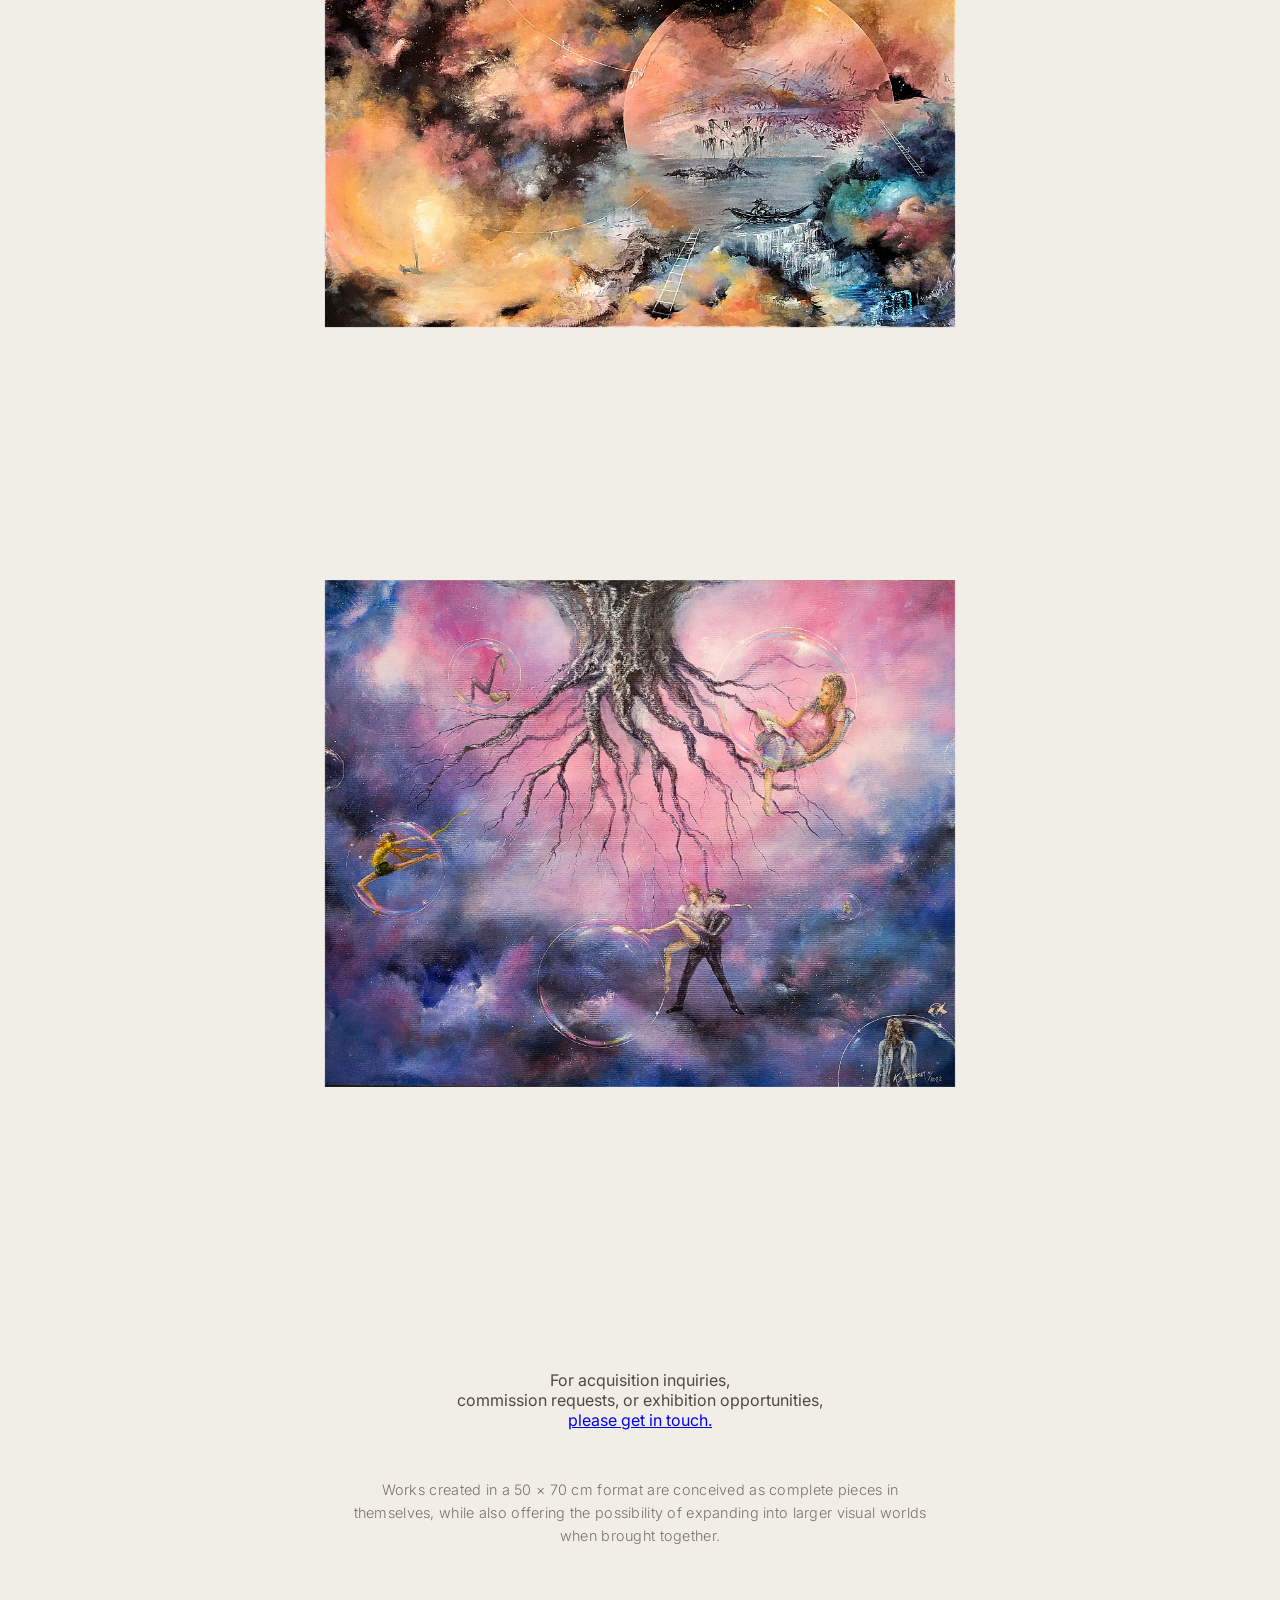
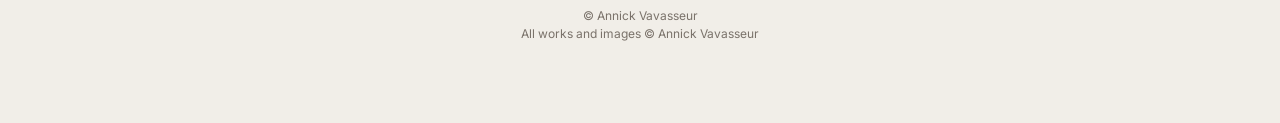
==== commit 8db39cf3: "Enhance lightbox with hero overlay functionality Added hero overlay image and visibility handling." ====
--- a/index.html
+++ b/index.html
@@ -141,7 +141,9 @@
     data-meta="Acrylic on canvas · 60 × 73 cm"
     data-status="Private collection"
     alt="Le Présent (2021), acrylic painting by Annick Vavasseur from the Worlds Within Worlds series">
-    
+
+<img class="hero-overlay" src="hero-title.svg" alt="">
+  
       
   <div class="hero-text">
 
@@ -544,7 +546,7 @@
 });
 
 const heroImage = document.querySelector(".hero-image");
-
+  
 heroImage?.addEventListener("click", () => {
   openLightbox(images.length - 1);
 });
@@ -564,6 +566,12 @@
 }
 });
 
+const overlay = document.querySelector(".hero-overlay");
+
+if (overlay) {
+    overlay.classList.add("is-visible");
+}
+  
 lightbox?.addEventListener("click", (e) => {
   if (e.target === lightbox) closeLightbox();
 });
--- a/style.css
+++ b/style.css
@@ -158,12 +158,6 @@
   overflow: hidden;
 }
 
-.hero-frame {
-  position: relative;
-  width: 100%;
-  height: 100%;
-}
-
 .hero-image {
   position: absolute;
   inset: 0;
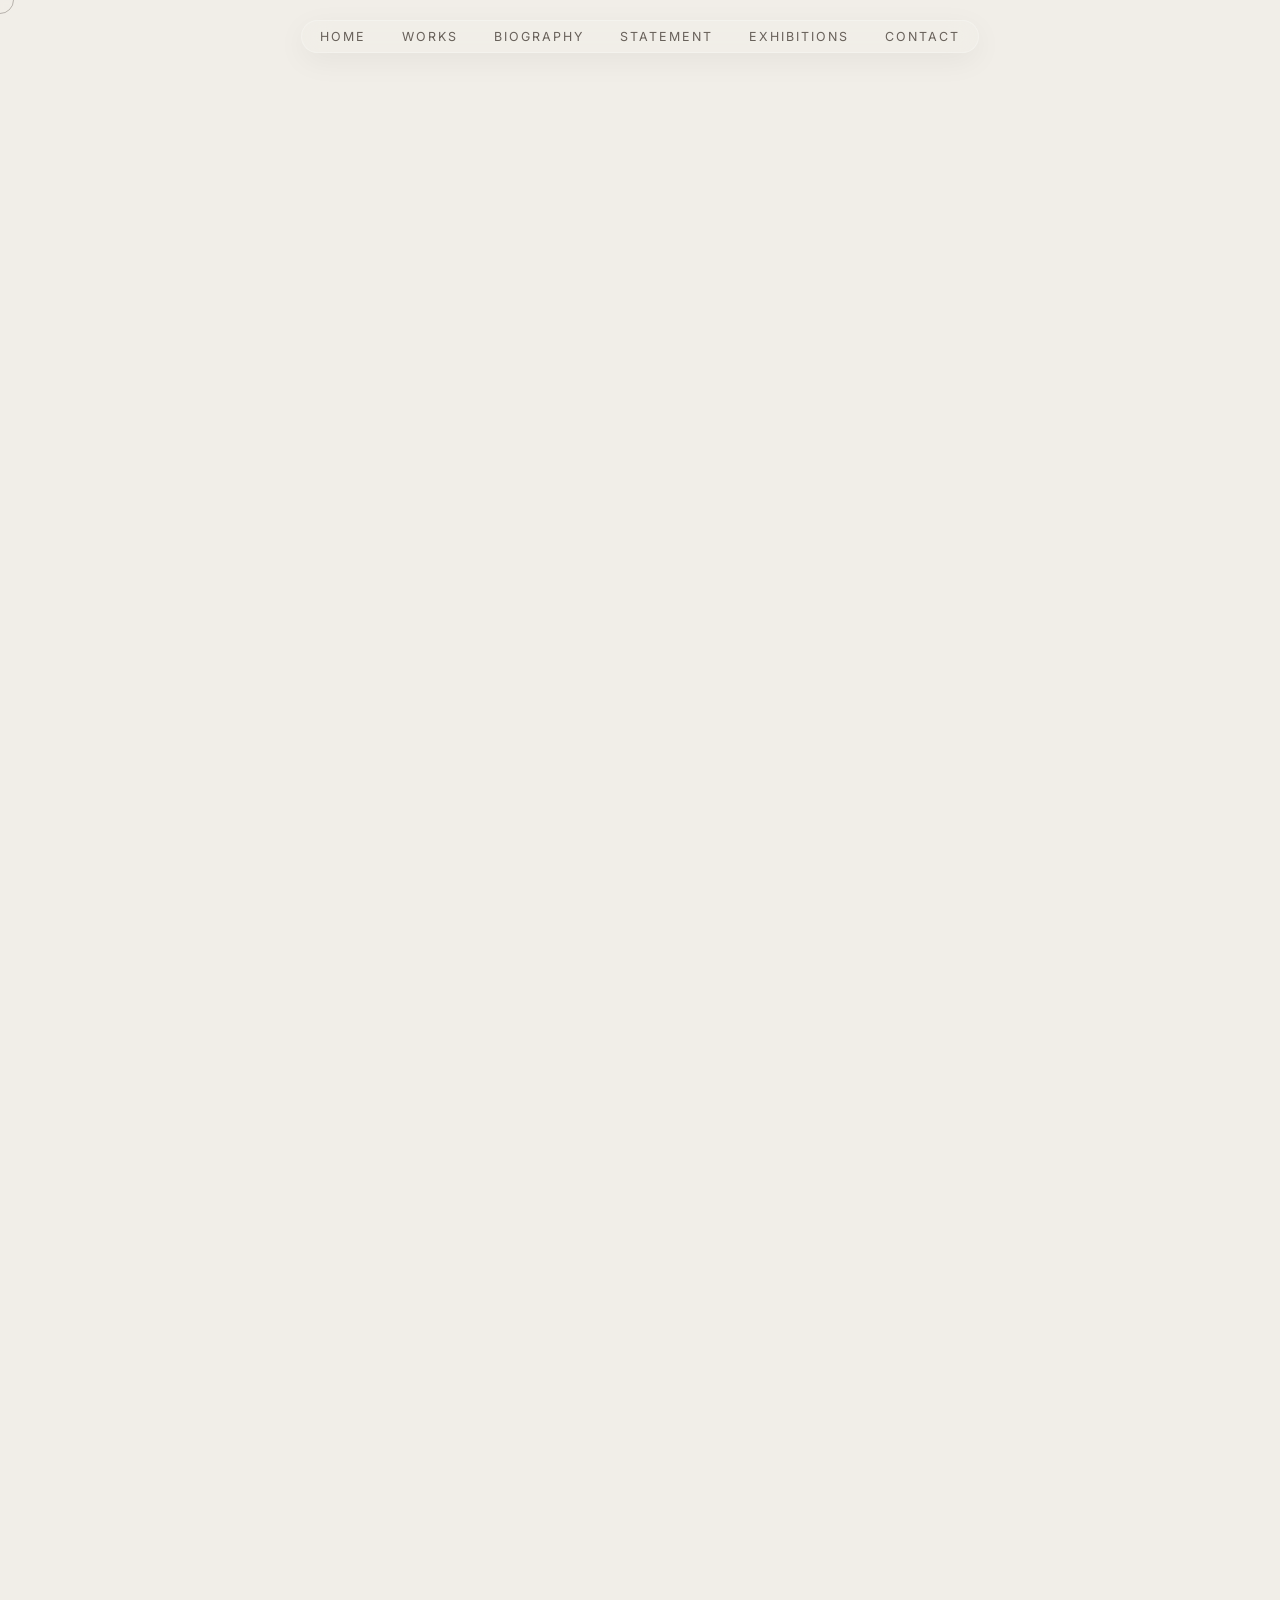
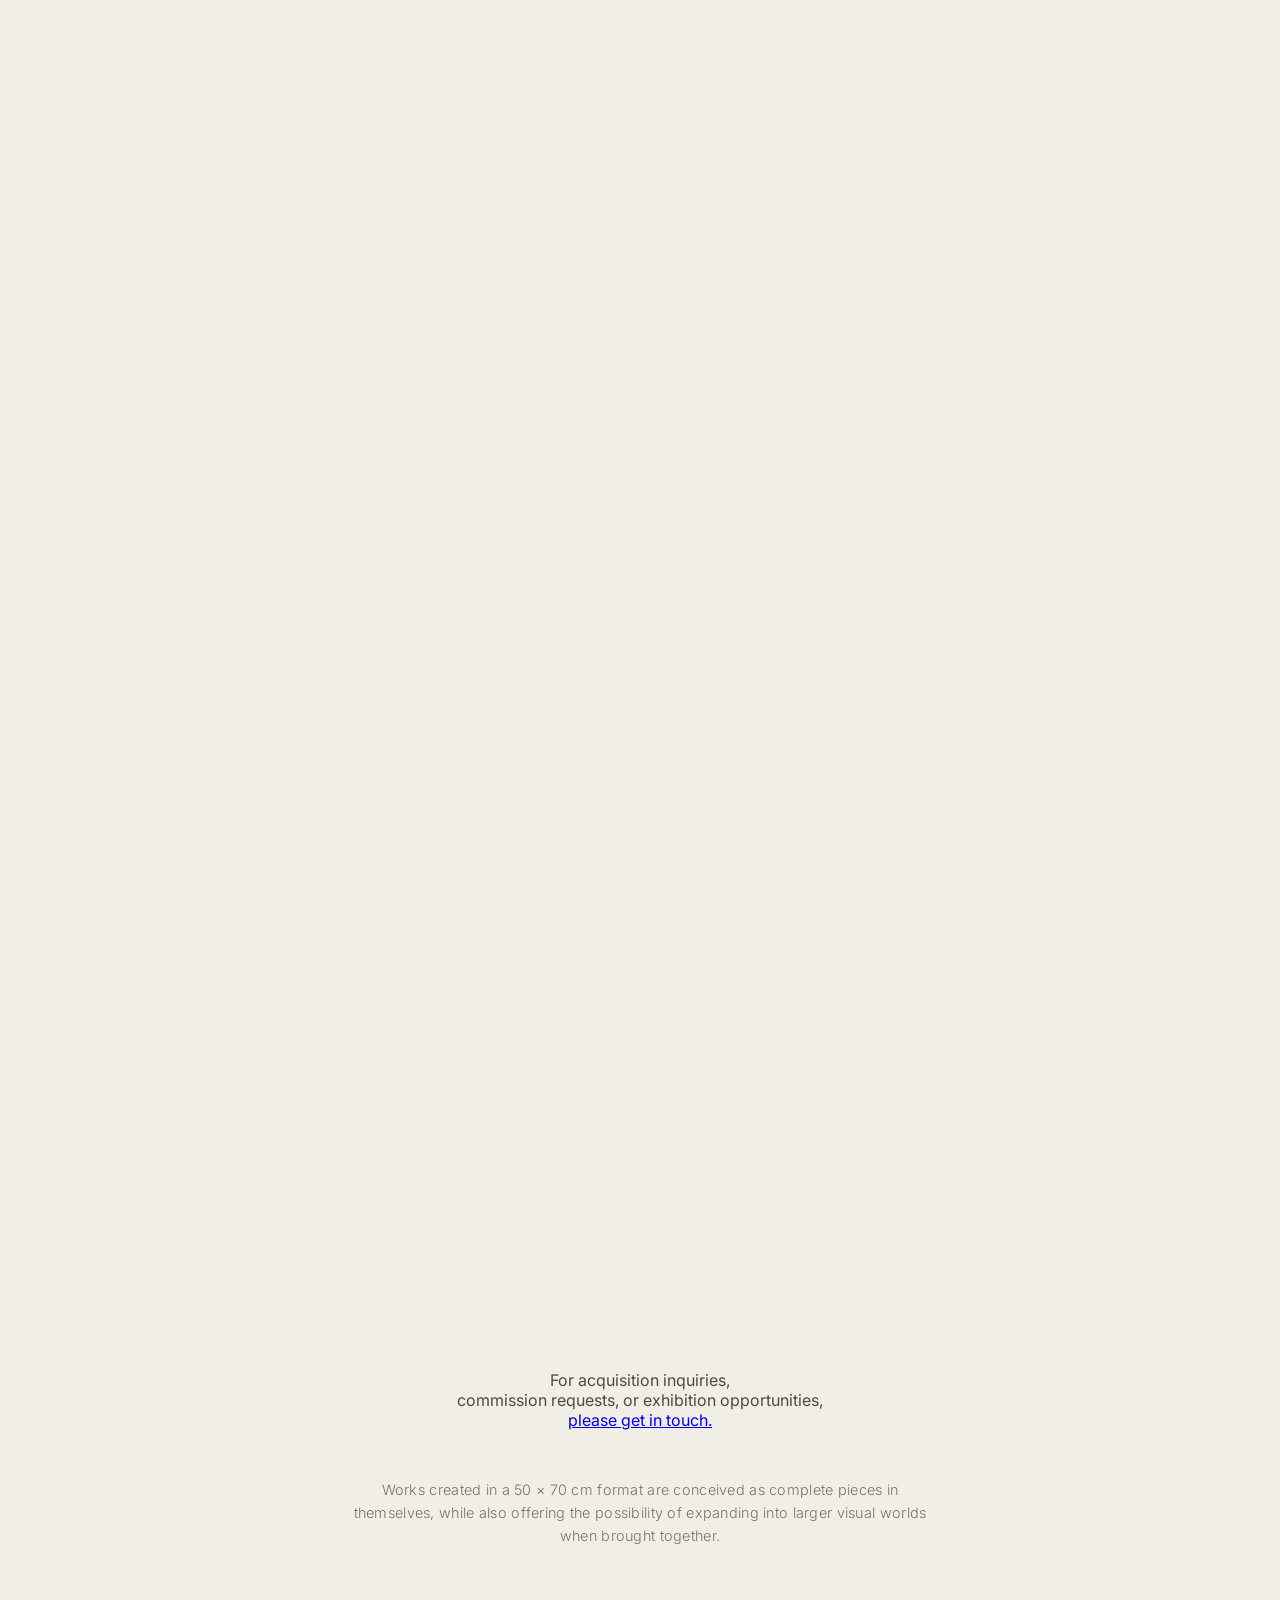
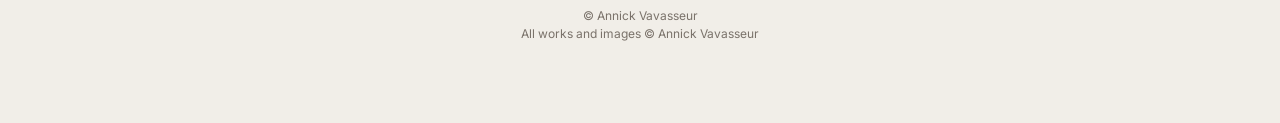
==== commit 3f02473e: "Adjust visibility timing for hero text and overlay Updated timeout duration for text and overlay vis" ====
--- a/index.html
+++ b/index.html
@@ -376,11 +376,16 @@
 
     if (image) image.classList.add("is-visible");
 
-    setTimeout(() => {
-      if (text) text.classList.add("is-visible");
-    }, 1200);
-
-  });
+setTimeout(() => {
+
+  const overlay = document.querySelector(".hero-overlay");
+
+  if (overlay) {
+    overlay.classList.add("is-visible");
+  }
+
+}, 1500);
+  
 
   /* =========================
      SCROLL STATEMENT
--- a/style.css
+++ b/style.css
@@ -184,7 +184,7 @@
   right: 50px;
   bottom: 60px;
 
-  display: flex;
+  display: none;
   flex-direction: column;
   align-items: flex-end;
 
@@ -196,6 +196,27 @@
 .hero-text.is-visible{
     opacity:1;
     transform:translateY(0);
+}
+
+.hero-overlay {
+    position: absolute;
+    inset: 0;
+    width: 100%;
+    height: 100%;
+    object-fit: contain;
+    pointer-events: none;
+
+    opacity: 0;
+    transform: translateY(18px);
+
+    transition:
+      opacity 1.8s ease,
+      transform 1.8s ease;
+}
+
+.hero-overlay.is-visible {
+    opacity: 1;
+    transform: translateY(0);
 }
 
 .artist-name {
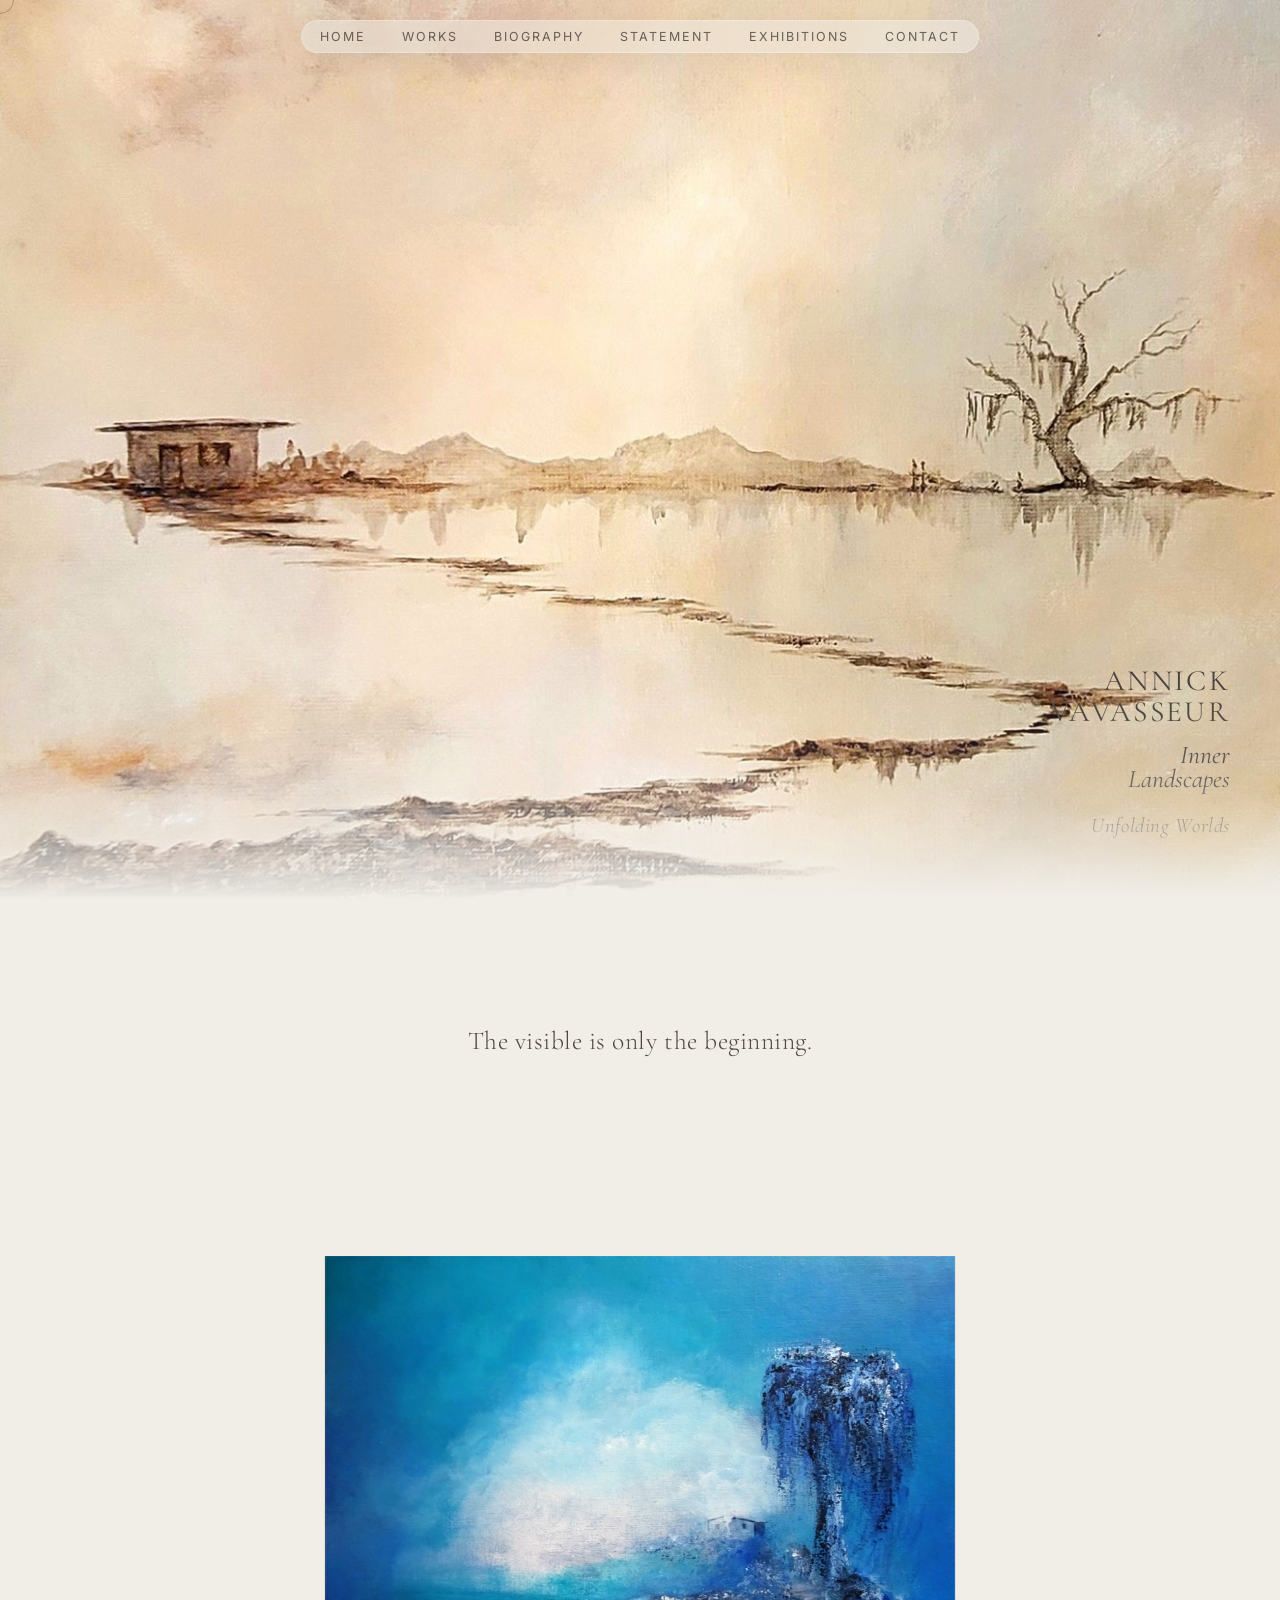
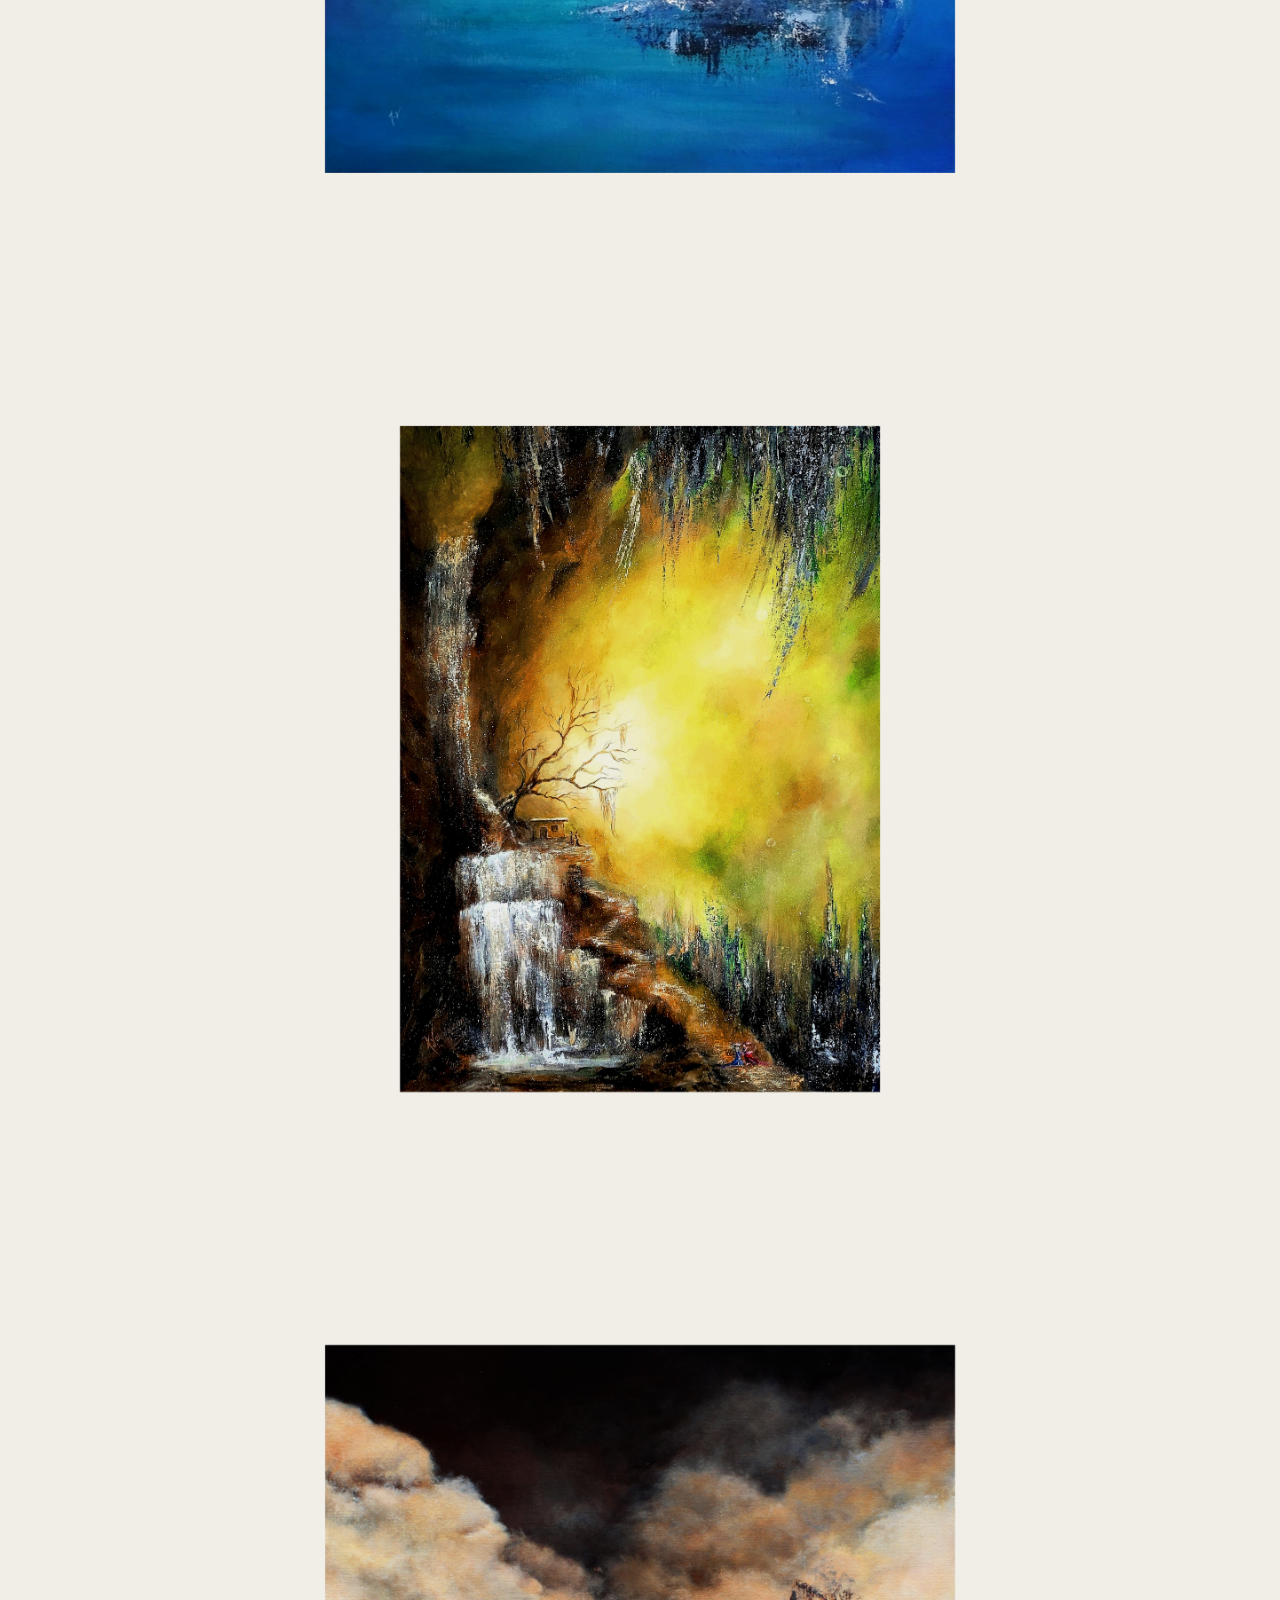
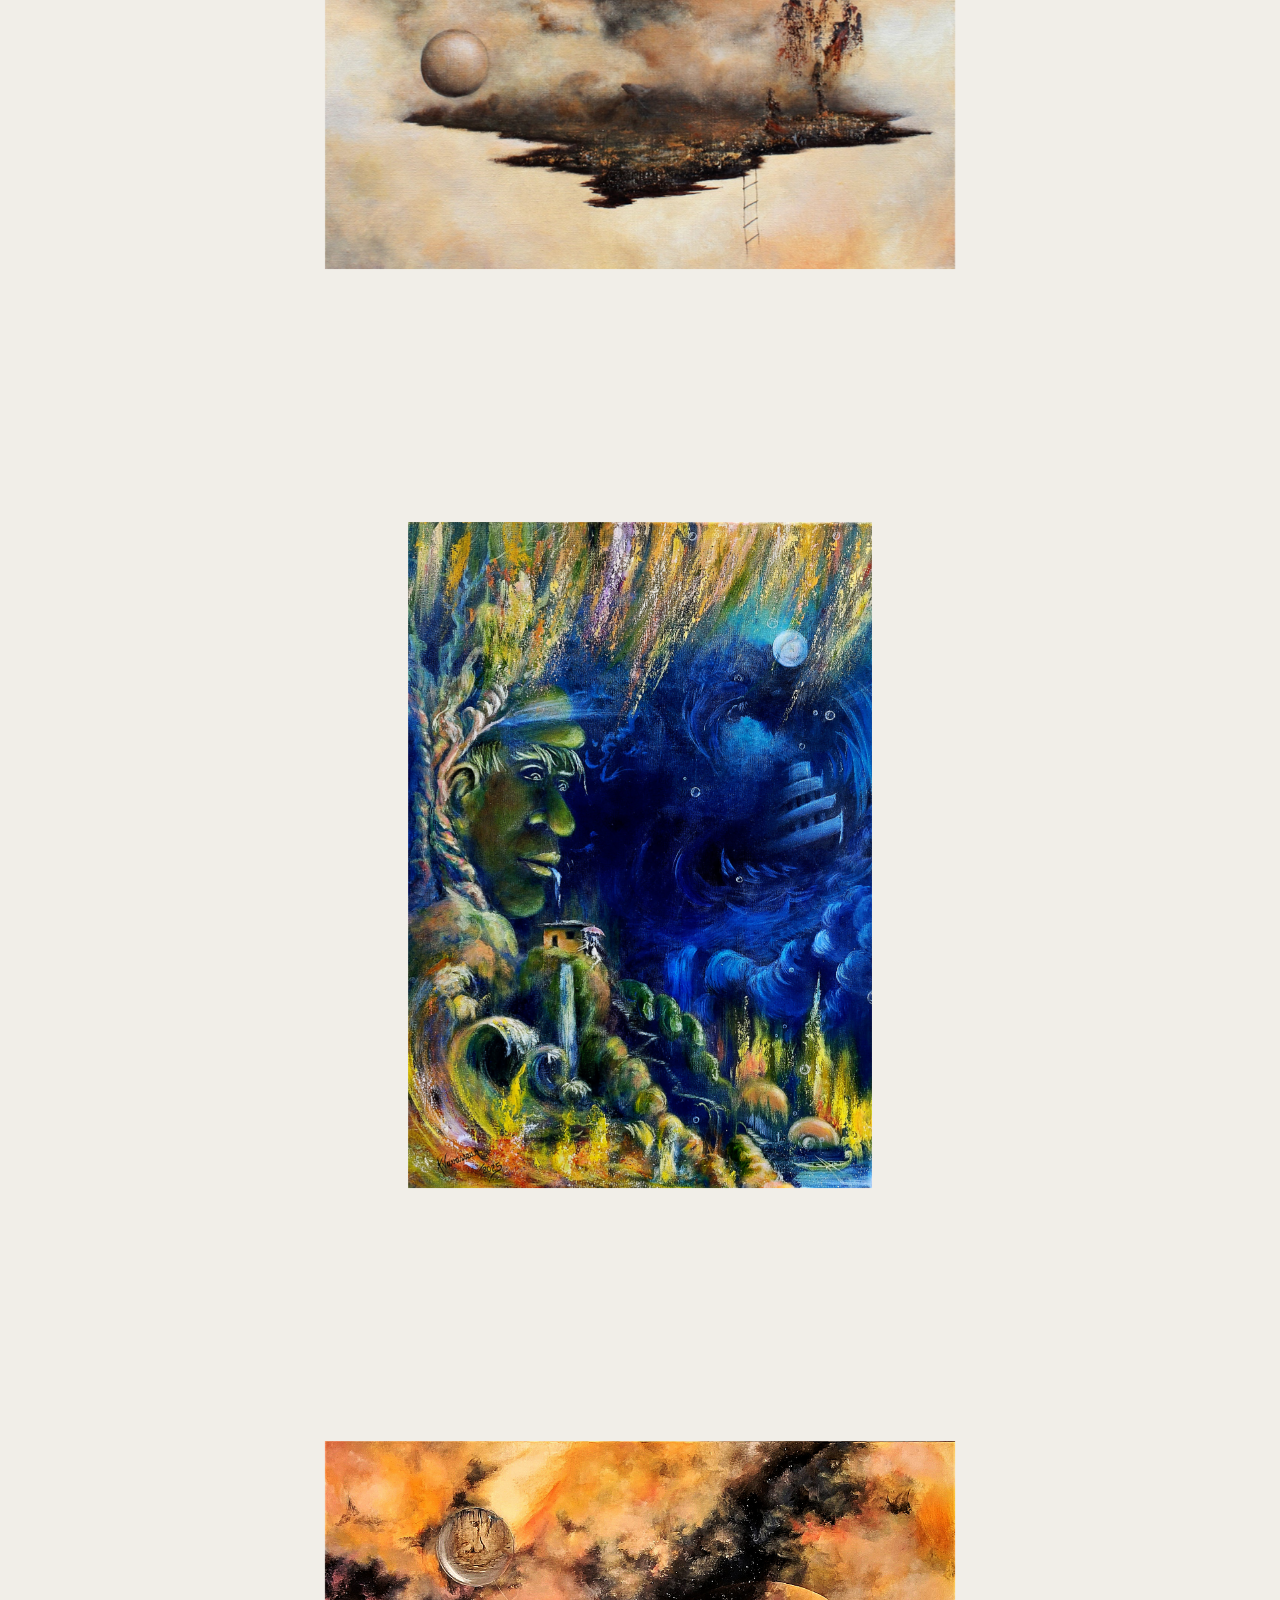
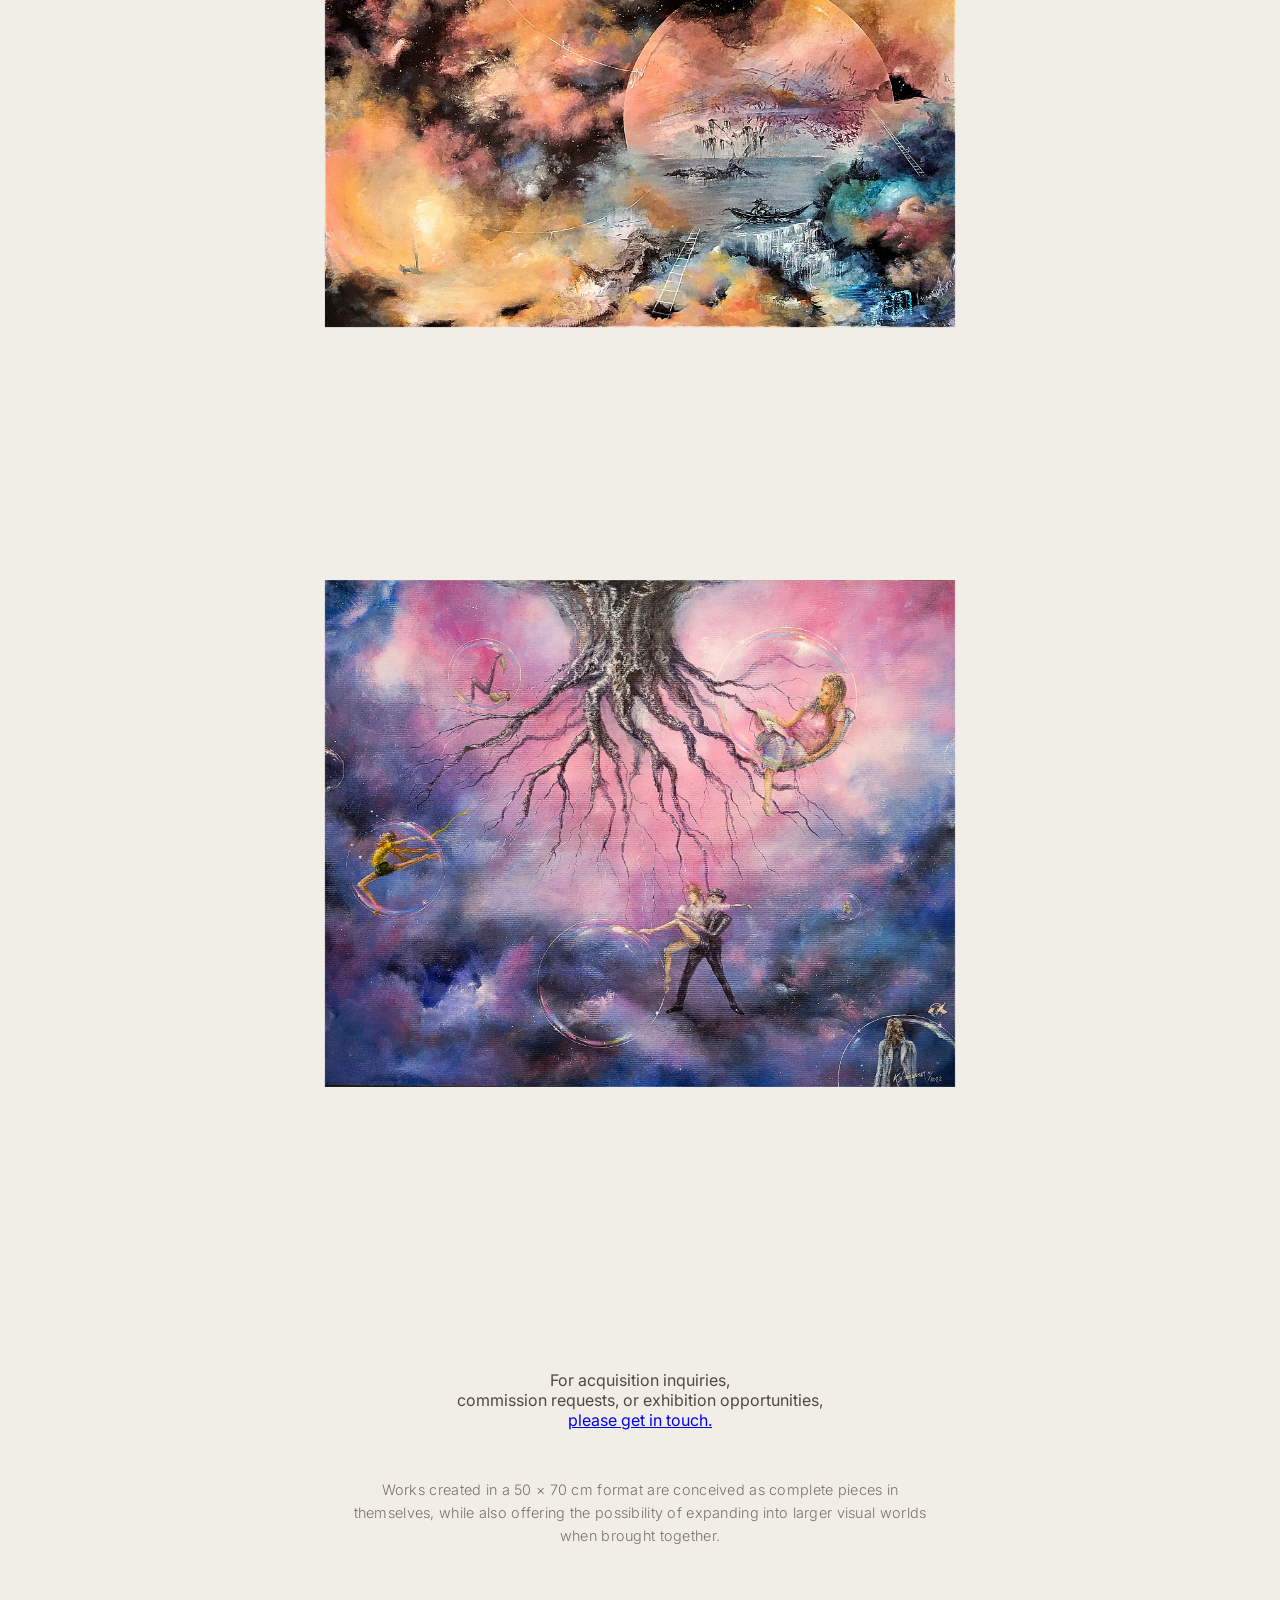
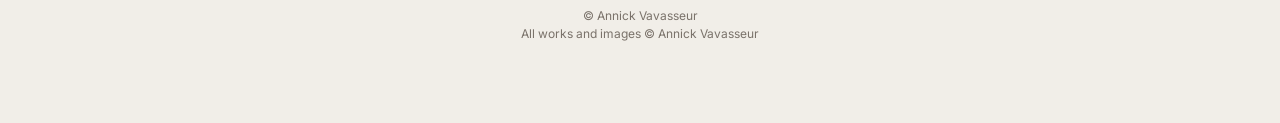
==== commit 28795a5f: "Update index.html" ====
--- a/index.html
+++ b/index.html
@@ -138,12 +138,10 @@
     decoding="async"
     data-title="Le Présent (2021)"
     data-series="Series — Worlds Within Worlds"
-    data-meta="Acrylic on canvas · 60 × 73 cm"
+    data-meta="Acrylic on canvas • 60 × 73 cm"
     data-status="Private collection"
     alt="Le Présent (2021), acrylic painting by Annick Vavasseur from the Worlds Within Worlds series">
-
-<img class="hero-overlay" src="hero-title.svg" alt="">
-  
+    
       
   <div class="hero-text">
 
@@ -178,14 +176,14 @@
       src="images/annick-vavasseur-paysage-interieur-I-2016.jpg"
          data-title="Paysage intérieur I (2016)"
          data-series="Series — Worlds Within Worlds"
-         data-meta="Acrylic on canvas · 73 × 60 cm"
+         data-meta="Acrylic on canvas • 73 × 60 cm"
          data-status="Private collection"
          alt="Paysage intérieur I (2016), contemporary landscape, acrylic on canvas by Annick Vavasseur">
 
     <div class="artwork-info">
       <div class="title">Paysage intérieur I (2016)</div>
       <div class="series">Series — Worlds Within Worlds</div>
-      <div class="meta">Acrylic on canvas · 73 × 60 cm</div>
+      <div class="meta">Acrylic on canvas • 73 × 60 cm</div>
       <div class="status">Private collection</div>
     </div>
   </div>
@@ -196,14 +194,14 @@
       src="images/annick-vavasseur-back-home-2025.jpg"
          data-title="Back Home (2025)"
          data-series="Series — Worlds Within Worlds"
-         data-meta="Acrylic on canvas · 50 × 70 cm"
+         data-meta="Acrylic on canvas • 50 × 70 cm"
          data-status="Available"
          alt="Back Home (2025), inner landscape painting in acrylic on canvas by Annick Vavasseur">
 
     <div class="artwork-info">
       <div class="title">Back Home (2025)</div>
       <div class="series">Series — Worlds Within Worlds</div>
-      <div class="meta">Acrylic on canvas · 50 × 70 cm</div>
+      <div class="meta">Acrylic on canvas • 50 × 70 cm</div>
       <div class="status">Available</div>
     </div>
   </div>
@@ -214,14 +212,14 @@
       src="images/annick-vavasseur-l-ile-aux-dragons-2017.jpg"
          data-title="L’Île aux Dragons (2017)"
          data-series="Series — Worlds Within Worlds"
-         data-meta="Acrylic on canvas · 65 × 54 cm"
+         data-meta="Acrylic on canvas • 65 × 54 cm"
          data-status="Available"
          alt="L’Île aux Dragons (2017), poetic landscape painting in acrylic on canvas by Annick Vavasseur">
 
     <div class="artwork-info">
       <div class="title">L’Île aux Dragons (2017)</div>
       <div class="series">Series — Worlds Within Worlds</div>
-      <div class="meta">Acrylic on canvas · 65 × 54 cm</div>
+      <div class="meta">Acrylic on canvas • 65 × 54 cm</div>
       <div class="status">Available</div>
     </div>
   </div>
@@ -232,14 +230,14 @@
       src="images/annick-vavasseur-de-l-autre-cote-2025.jpg"
          data-title="De l’autre côté (2025)"
          data-series="Series — Worlds Within Worlds"
-         data-meta="Acrylic on canvas · 50 × 70 cm"
+         data-meta="Acrylic on canvas • 50 × 70 cm"
          data-status="Available"
          alt="De l’autre côté (2025), poetic inner landscape painting in acrylic on canvas by Annick Vavasseur">
 
     <div class="artwork-info">
       <div class="title">De l’autre côté (2025)</div>
       <div class="series">Series — Worlds Within Worlds</div>
-      <div class="meta">Acrylic on canvas · 50 × 70 cm</div>
+      <div class="meta">Acrylic on canvas • 50 × 70 cm</div>
       <div class="status">Available</div>
     </div>
   </div>
@@ -250,14 +248,14 @@
       src="images/annick-vavasseur-la-maree-2022.jpg"
          data-title="La Marée (2022)"
          data-series="Series — Worlds Within Worlds"
-         data-meta="Acrylic on canvas · 116 × 89 cm"
+         data-meta="Acrylic on canvas • 116 × 89 cm"
          data-status="Available"
          alt="La Marée (2022), contemporary inner landscape painting in acrylic on canvas by Annick Vavasseur">
 
     <div class="artwork-info">
       <div class="title">La Marée (2022)</div>
       <div class="series">Series — Worlds Within Worlds</div>
-      <div class="meta">Acrylic on canvas · 116 × 89 cm</div>
+      <div class="meta">Acrylic on canvas • 116 × 89 cm</div>
       <div class="status">Available</div>
     </div>
   </div>
@@ -268,14 +266,14 @@
       src="images/annick-vavasseur-l-ailleurs-ici-2022.jpg"
          data-title="L’Ailleurs, ici (2022)"
          data-series="Series — Elsewhere, Here"
-         data-meta="Acrylic on canvas · 81 × 65 cm"
+         data-meta="Acrylic on canvas • 81 × 65 cm"
          data-status="Private collection"
          alt="L’Ailleurs, ici (2022), poetic landscape painting in acrylic on canvas by Annick Vavasseur">
 
     <div class="artwork-info">
       <div class="title">L’Ailleurs, ici (2022)</div>
       <div class="series">Series — Elsewhere, Here</div>
-      <div class="meta">Acrylic on canvas · 81 × 65 cm</div>
+      <div class="meta">Acrylic on canvas • 81 × 65 cm</div>
       <div class="status">Private collection</div>
     </div>
     
@@ -376,16 +374,11 @@
 
     if (image) image.classList.add("is-visible");
 
-setTimeout(() => {
-
-  const overlay = document.querySelector(".hero-overlay");
-
-  if (overlay) {
-    overlay.classList.add("is-visible");
-  }
-
-}, 1500);
-  
+    setTimeout(() => {
+      if (text) text.classList.add("is-visible");
+    }, 1200);
+
+  });
 
   /* =========================
      SCROLL STATEMENT
@@ -438,7 +431,7 @@
 presentImage.src = "images/annick-vavasseur-le-present-2021.jpg";
 presentImage.dataset.title = "Le Présent (2021)";
 presentImage.dataset.series = "Series — Worlds Within Worlds";
-presentImage.dataset.meta = "Acrylic on canvas · 73 × 60 cm";
+presentImage.dataset.meta = "Acrylic on canvas • 73 × 60 cm";
 presentImage.dataset.status = "Artist’s private collection";
  const images = [
   ...galleryImages,
@@ -551,7 +544,7 @@
 });
 
 const heroImage = document.querySelector(".hero-image");
-  
+
 heroImage?.addEventListener("click", () => {
   openLightbox(images.length - 1);
 });
@@ -571,12 +564,6 @@
 }
 });
 
-const overlay = document.querySelector(".hero-overlay");
-
-if (overlay) {
-    overlay.classList.add("is-visible");
-}
-  
 lightbox?.addEventListener("click", (e) => {
   if (e.target === lightbox) closeLightbox();
 });
--- a/style.css
+++ b/style.css
@@ -184,7 +184,7 @@
   right: 50px;
   bottom: 60px;
 
-  display: none;
+  display: flex;
   flex-direction: column;
   align-items: flex-end;
 
@@ -196,27 +196,6 @@
 .hero-text.is-visible{
     opacity:1;
     transform:translateY(0);
-}
-
-.hero-overlay {
-    position: absolute;
-    inset: 0;
-    width: 100%;
-    height: 100%;
-    object-fit: contain;
-    pointer-events: none;
-
-    opacity: 0;
-    transform: translateY(18px);
-
-    transition:
-      opacity 1.8s ease,
-      transform 1.8s ease;
-}
-
-.hero-overlay.is-visible {
-    opacity: 1;
-    transform: translateY(0);
 }
 
 .artist-name {
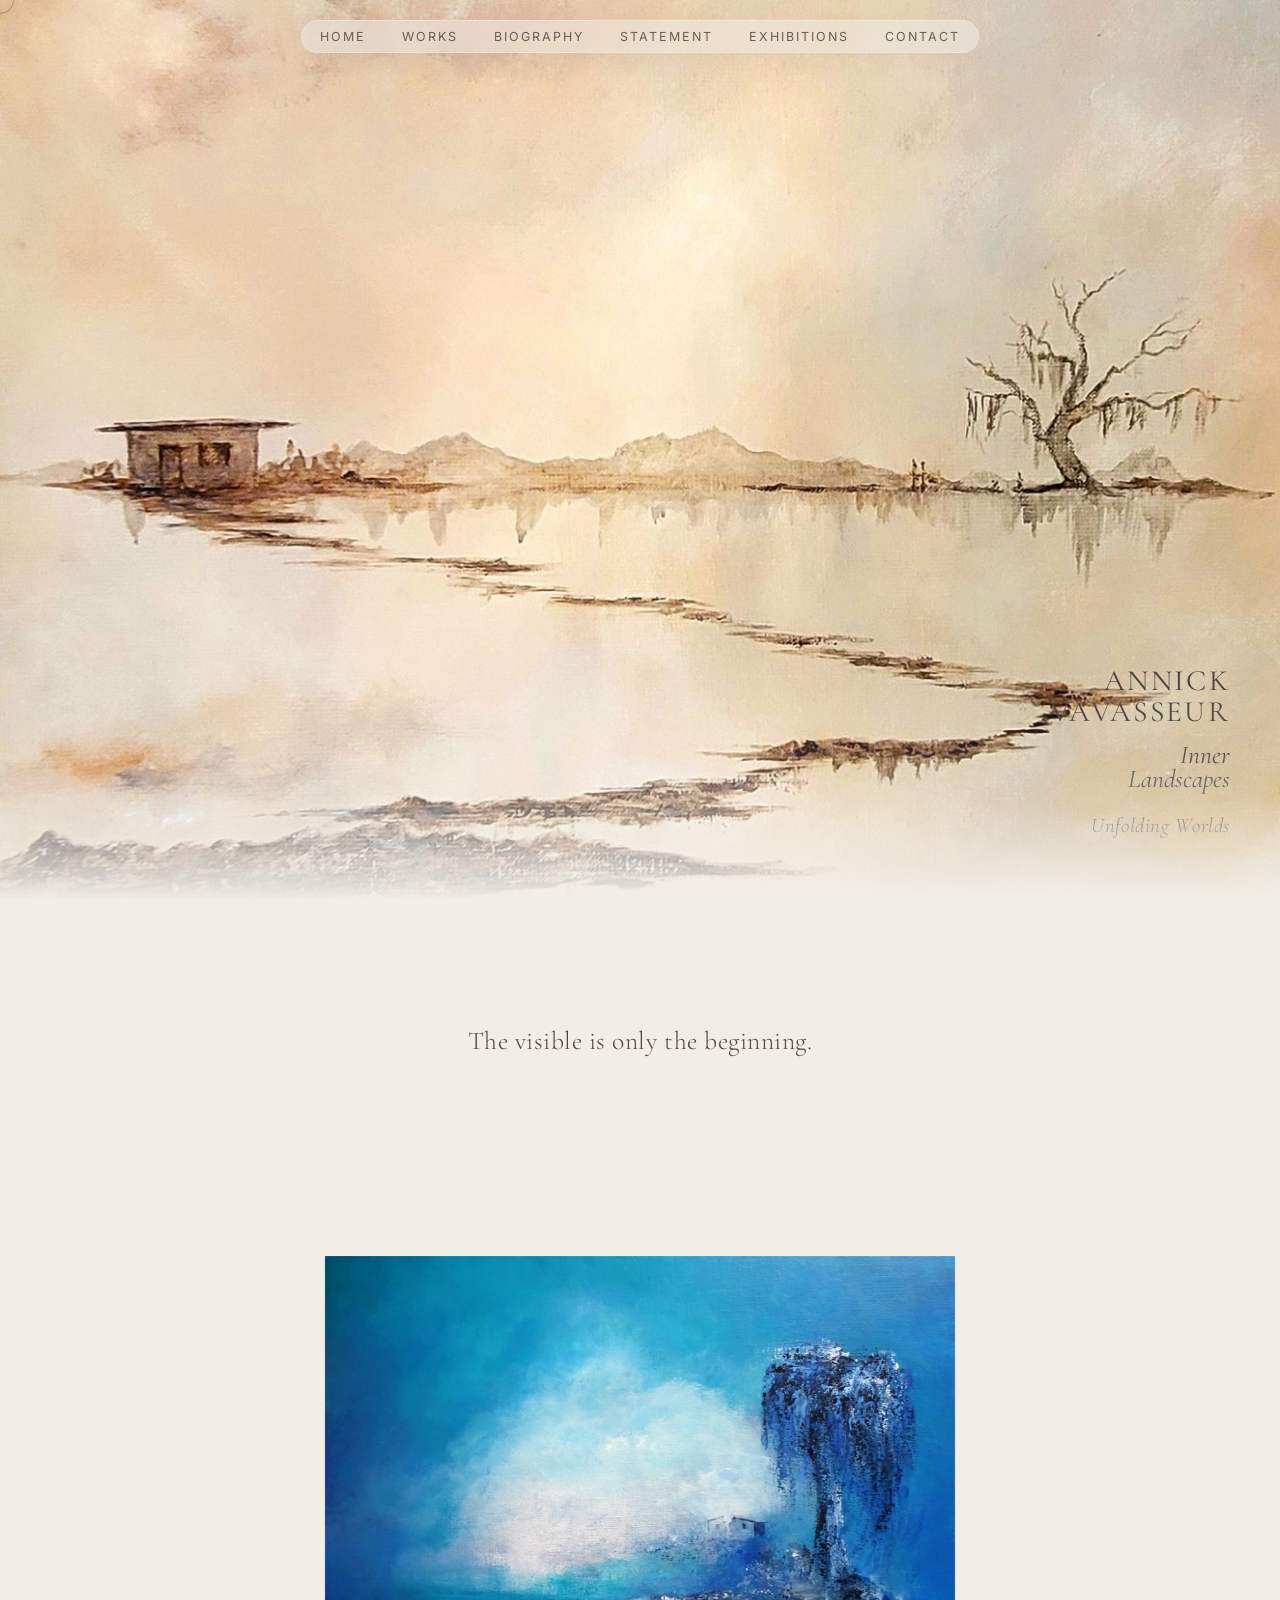
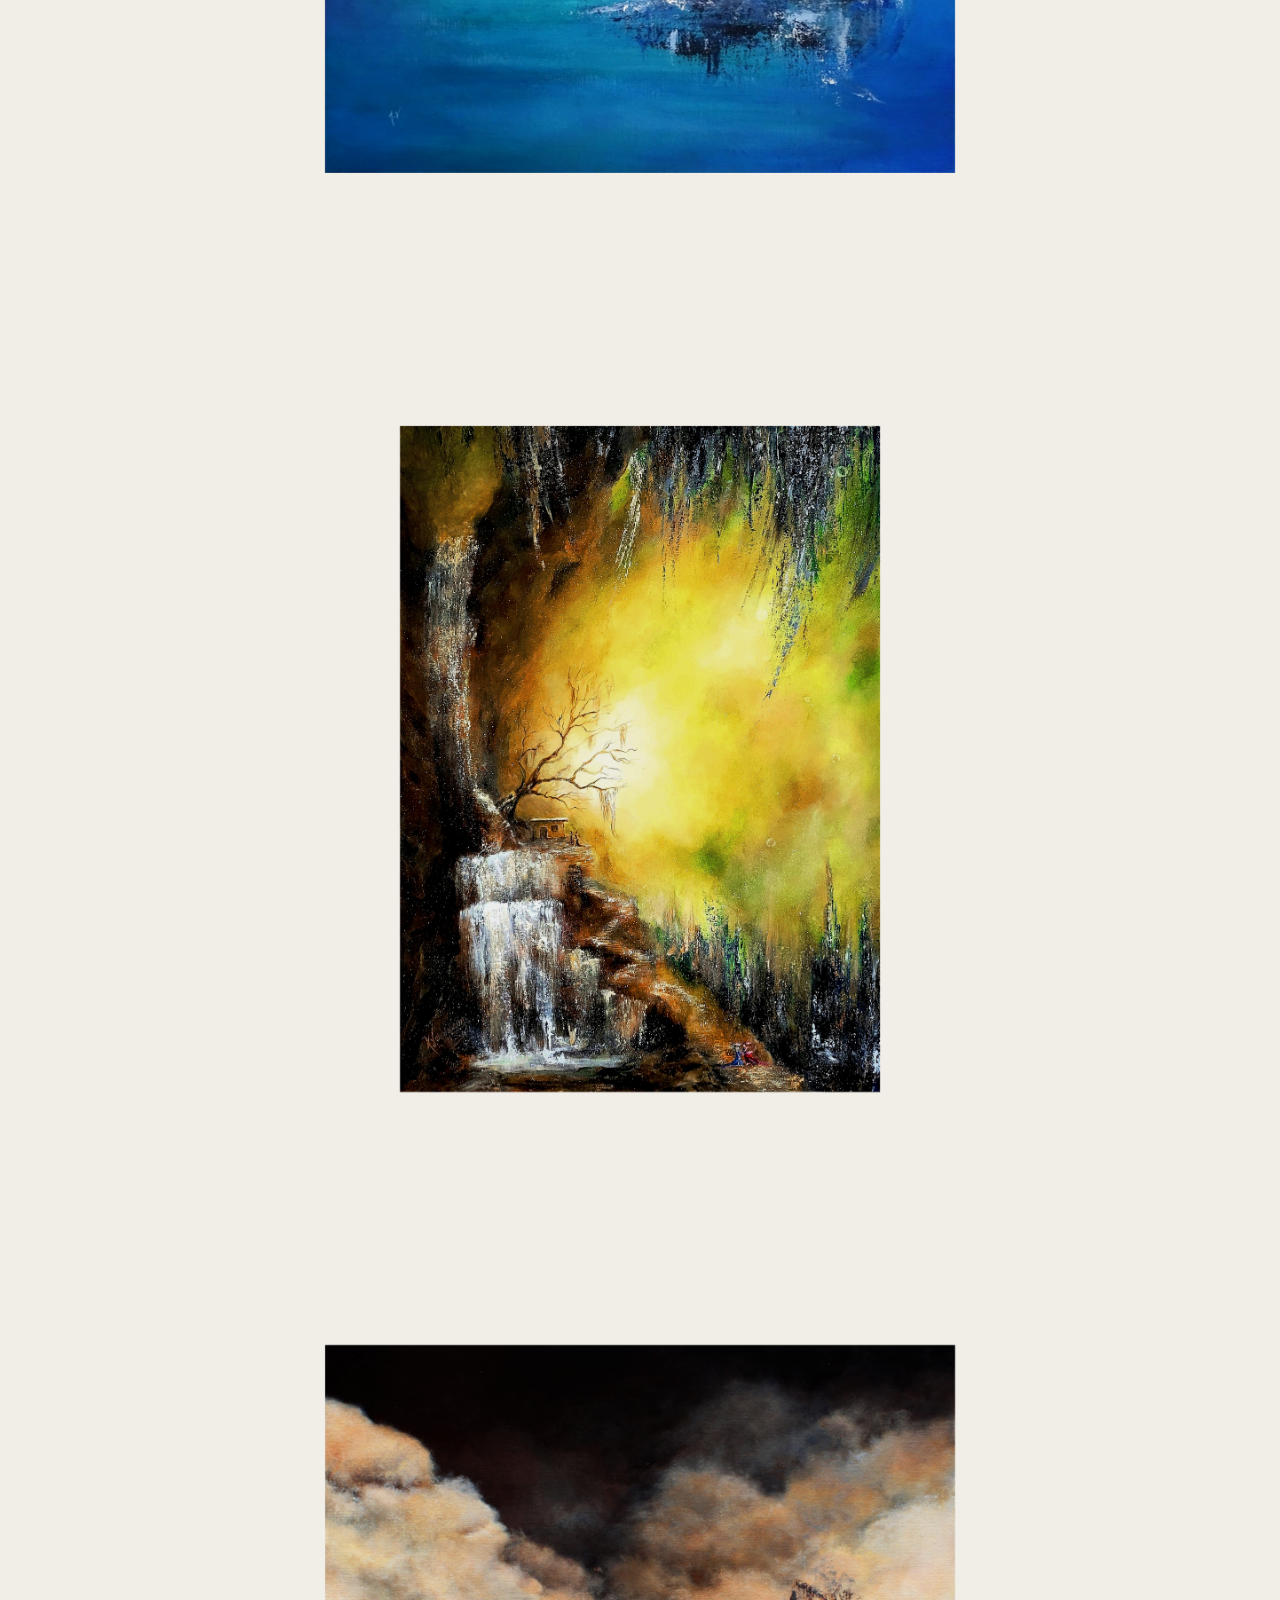
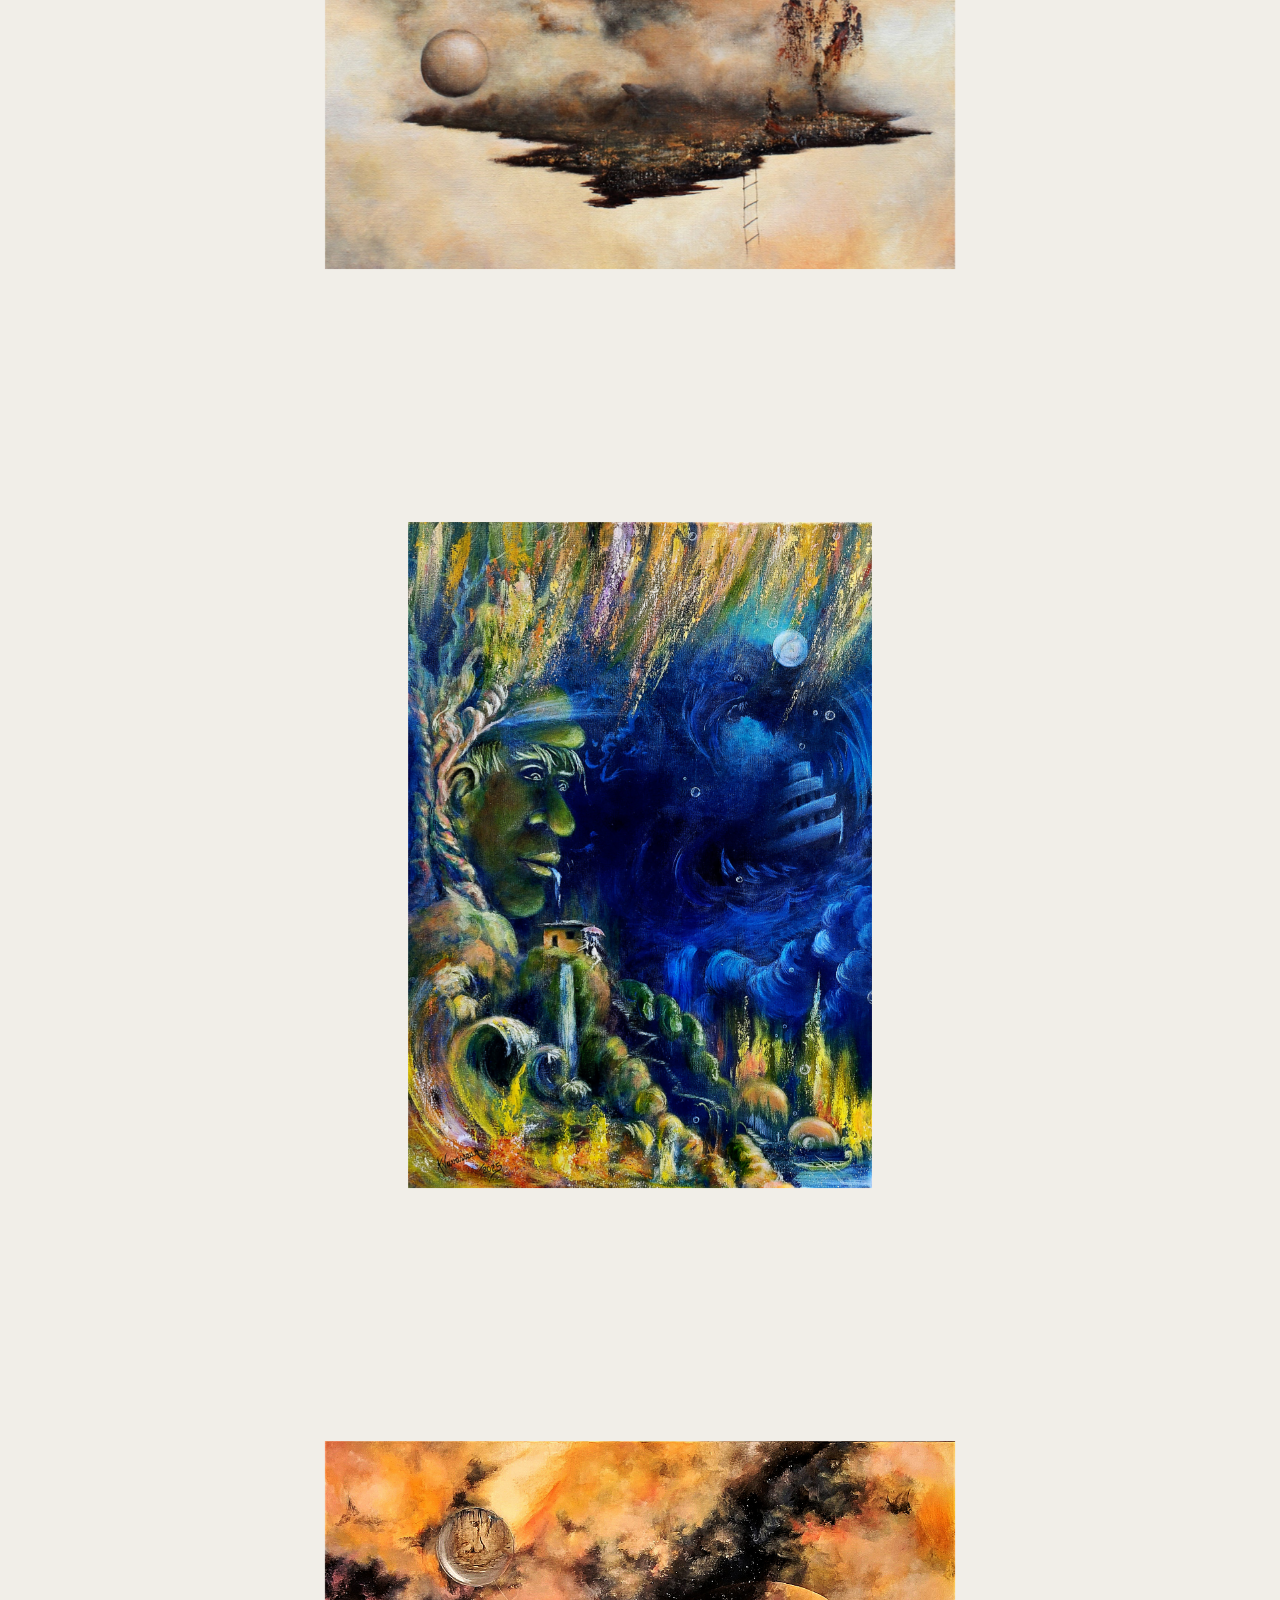
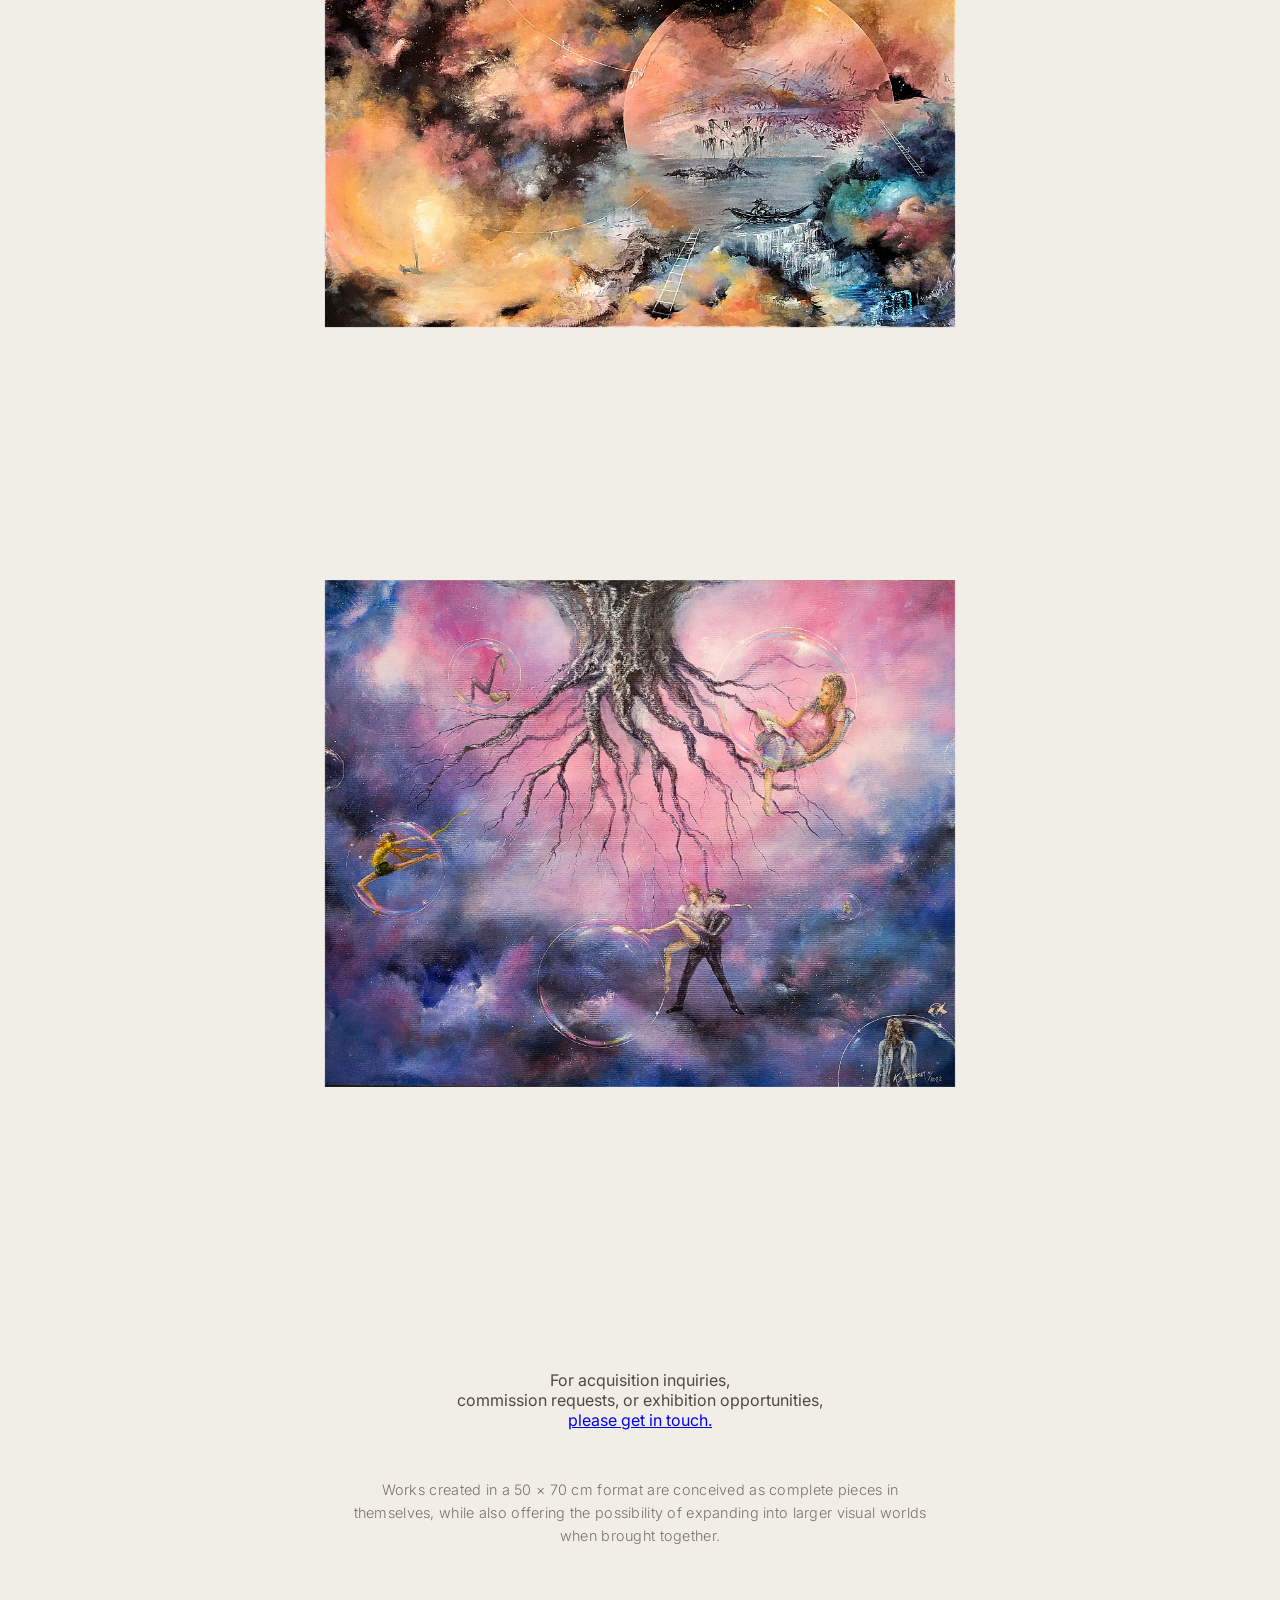
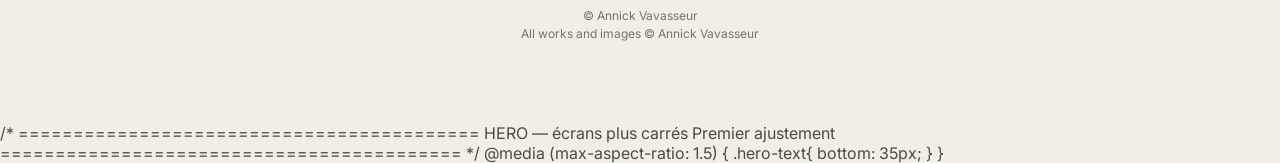
==== commit 6b22c817: "Update index.html" ====
--- a/index.html
+++ b/index.html
@@ -133,7 +133,9 @@
 
 <!-- HERO -->
 <section class="hero" id="home">
-  <img class="hero-image" src="annick-vavasseur-le-present-2021-cover.jpg" 
+  <img class="hero-image" src="annick-vavasseur-le-present-2021-cover.jpg"
+    width="1841"
+    height="932"
     fetchpriority="high"
     decoding="async"
     data-title="Le Présent (2021)"
@@ -571,6 +573,19 @@
 });  
 </script>
 
+/* ==========================================
+   HERO — écrans plus carrés
+   Premier ajustement
+========================================== */
+
+@media (max-aspect-ratio: 1.5) {
+
+  .hero-text{
+    bottom: 35px;
+  }
+
+}
+
   
 </body>
 </html>
--- a/style.css
+++ b/style.css
@@ -234,7 +234,7 @@
   font-style: italic;
   font-weight: 300;
   letter-spacing: 0.03em;
-  color: rgba(80,72,65,0.83);
+  color: rgba(80,72,65,0.92);
   line-height: 1.4;
   text-align: right;
 }
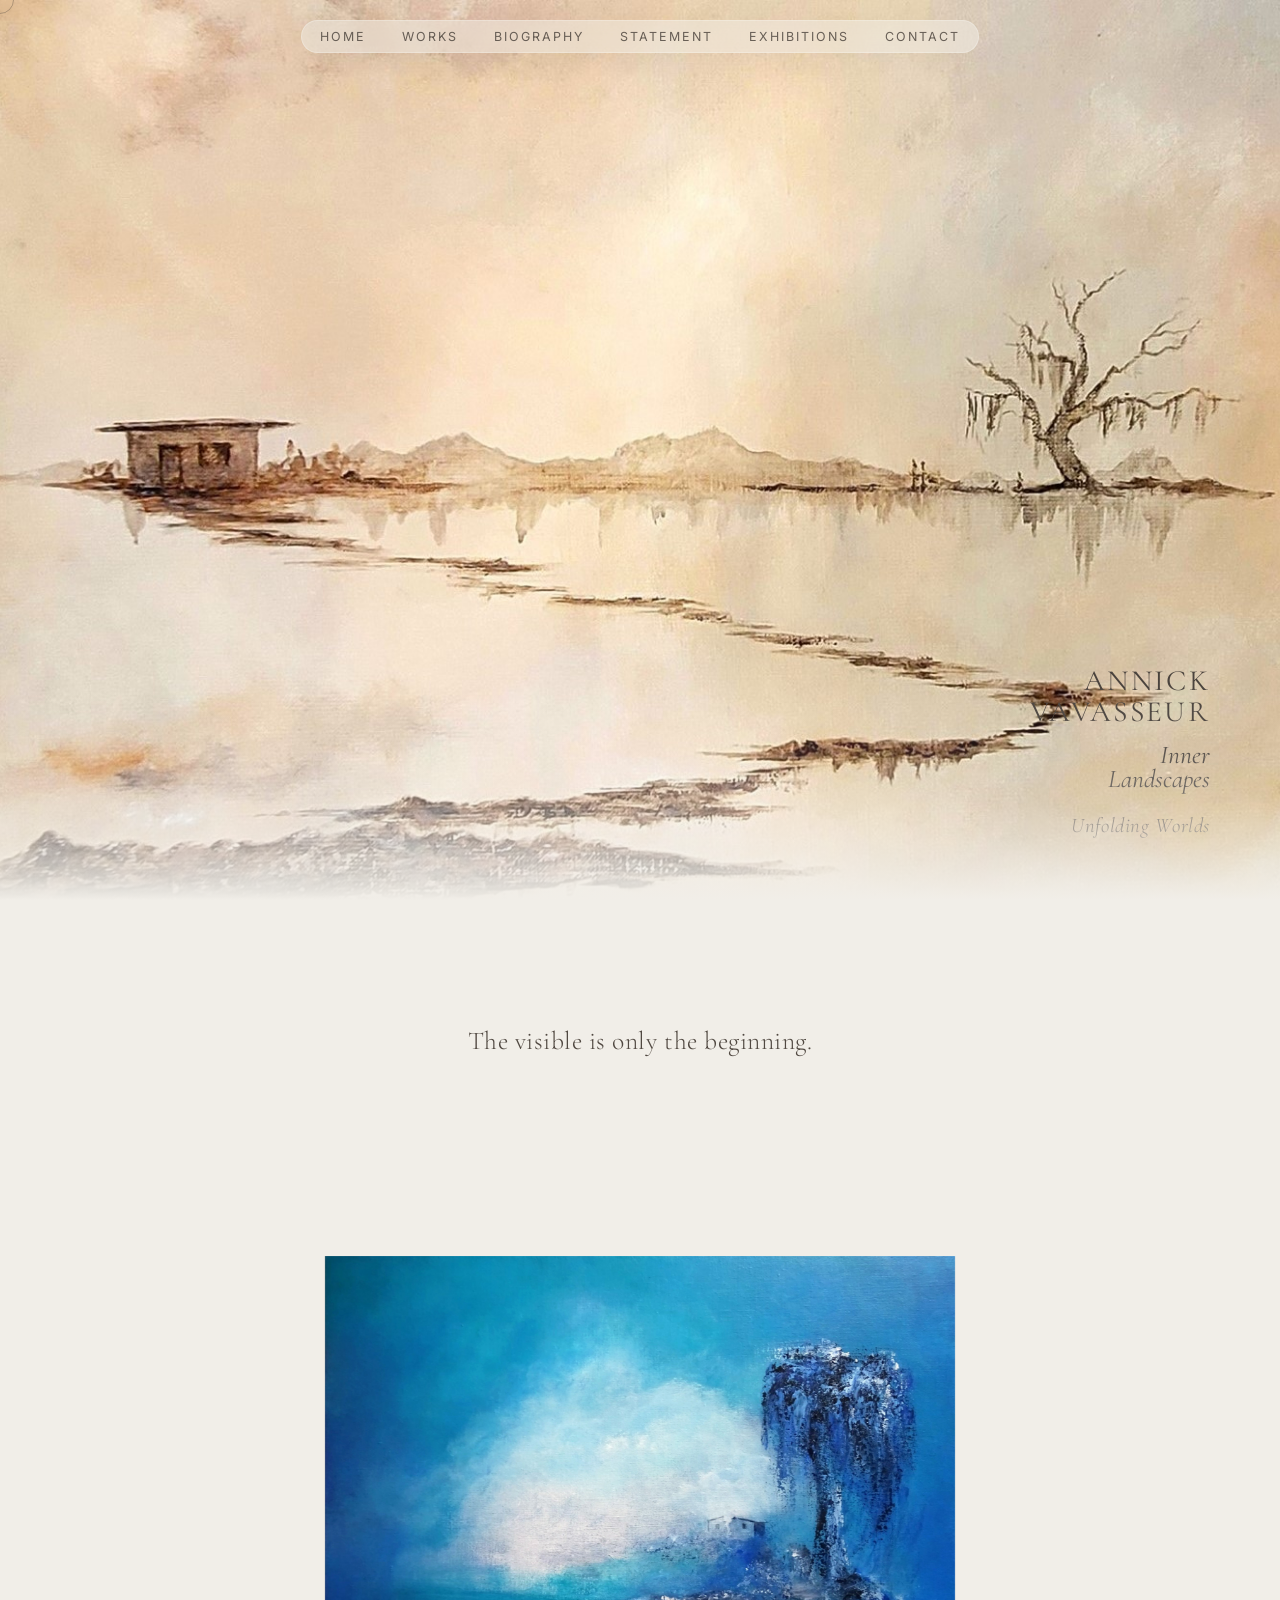
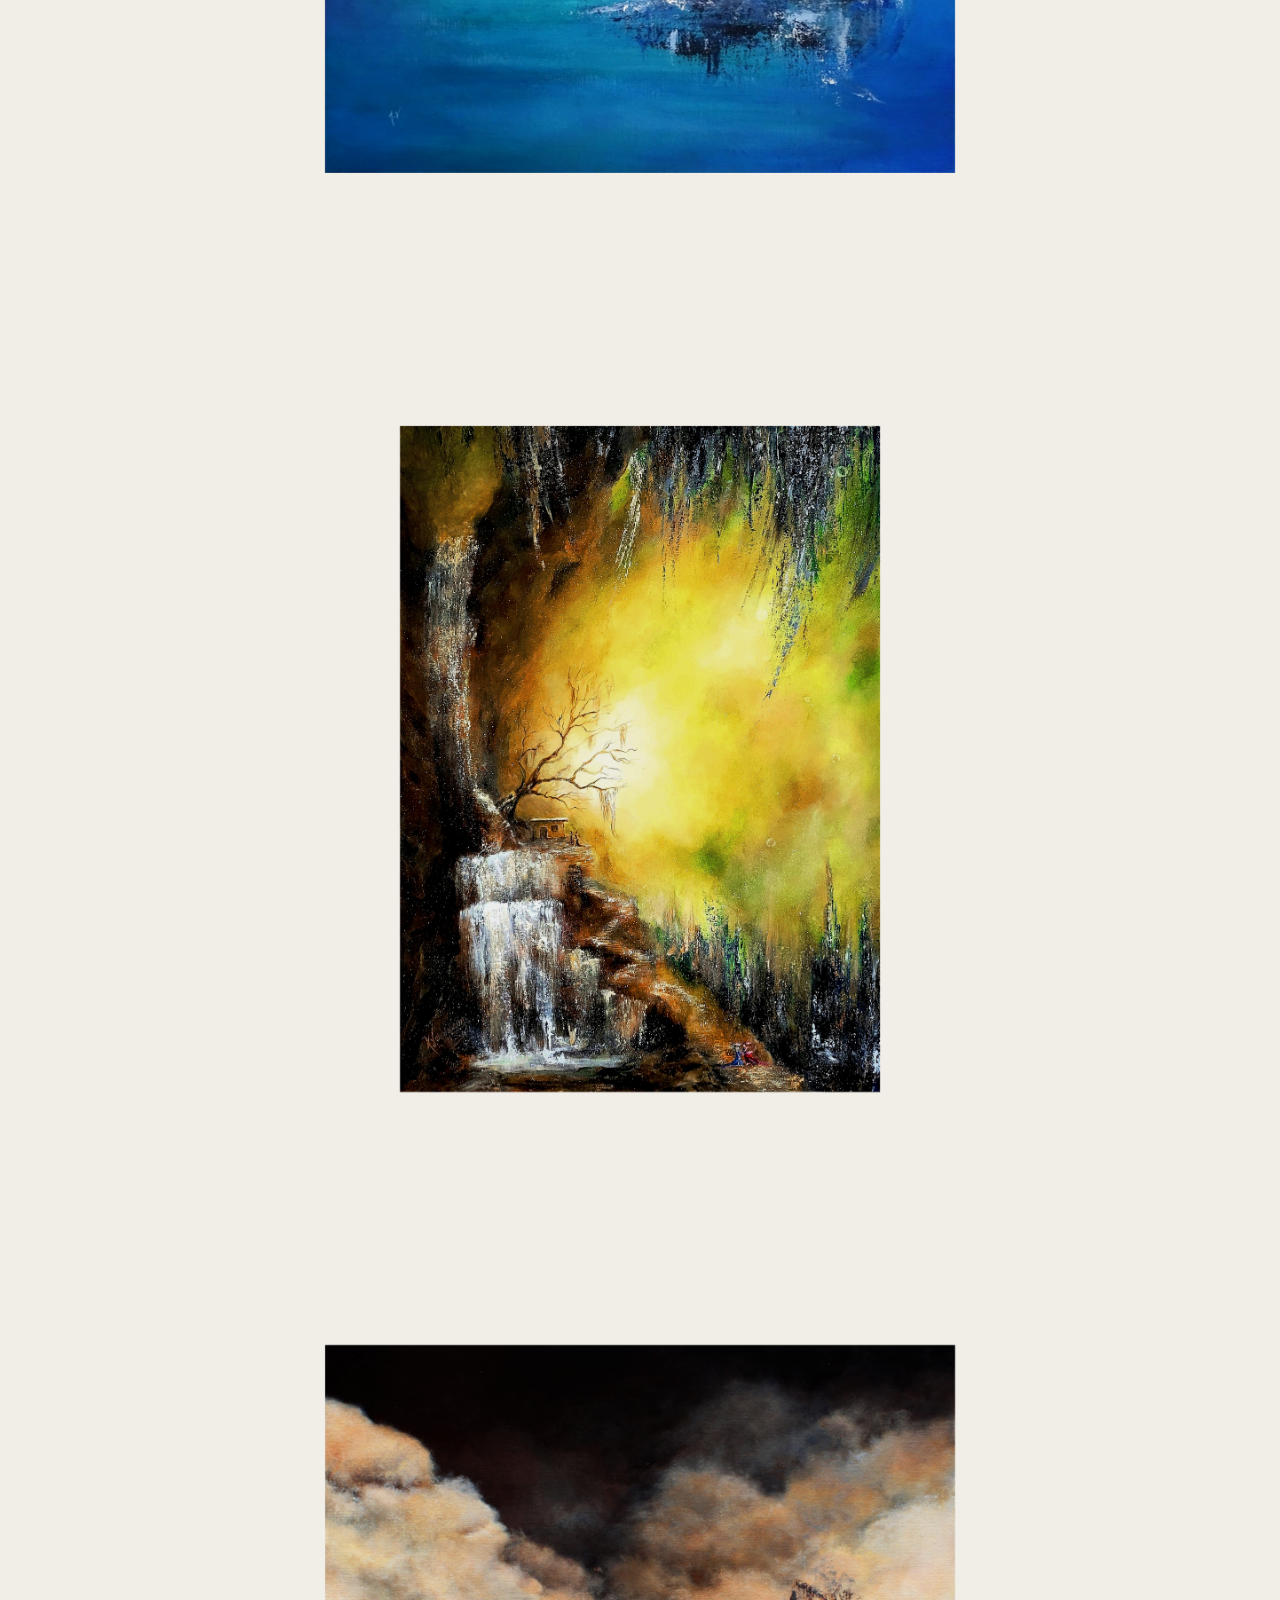
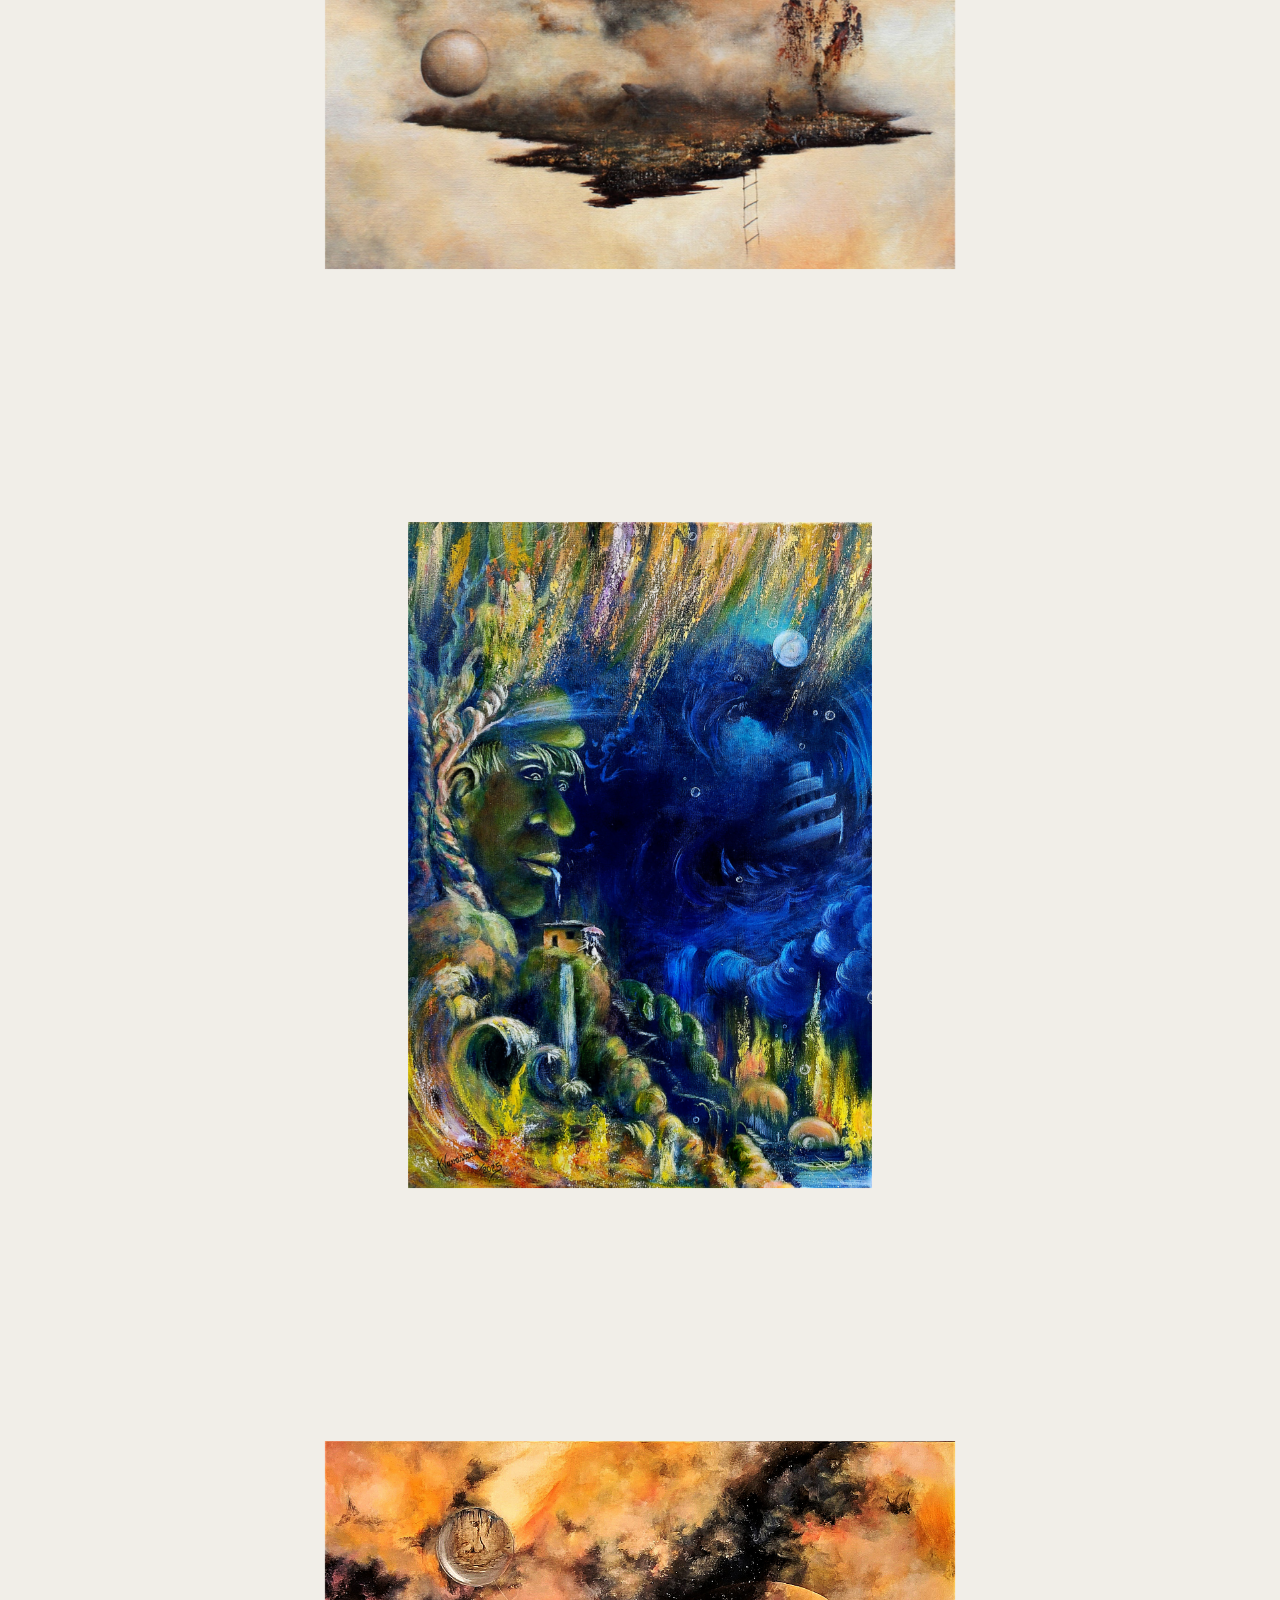
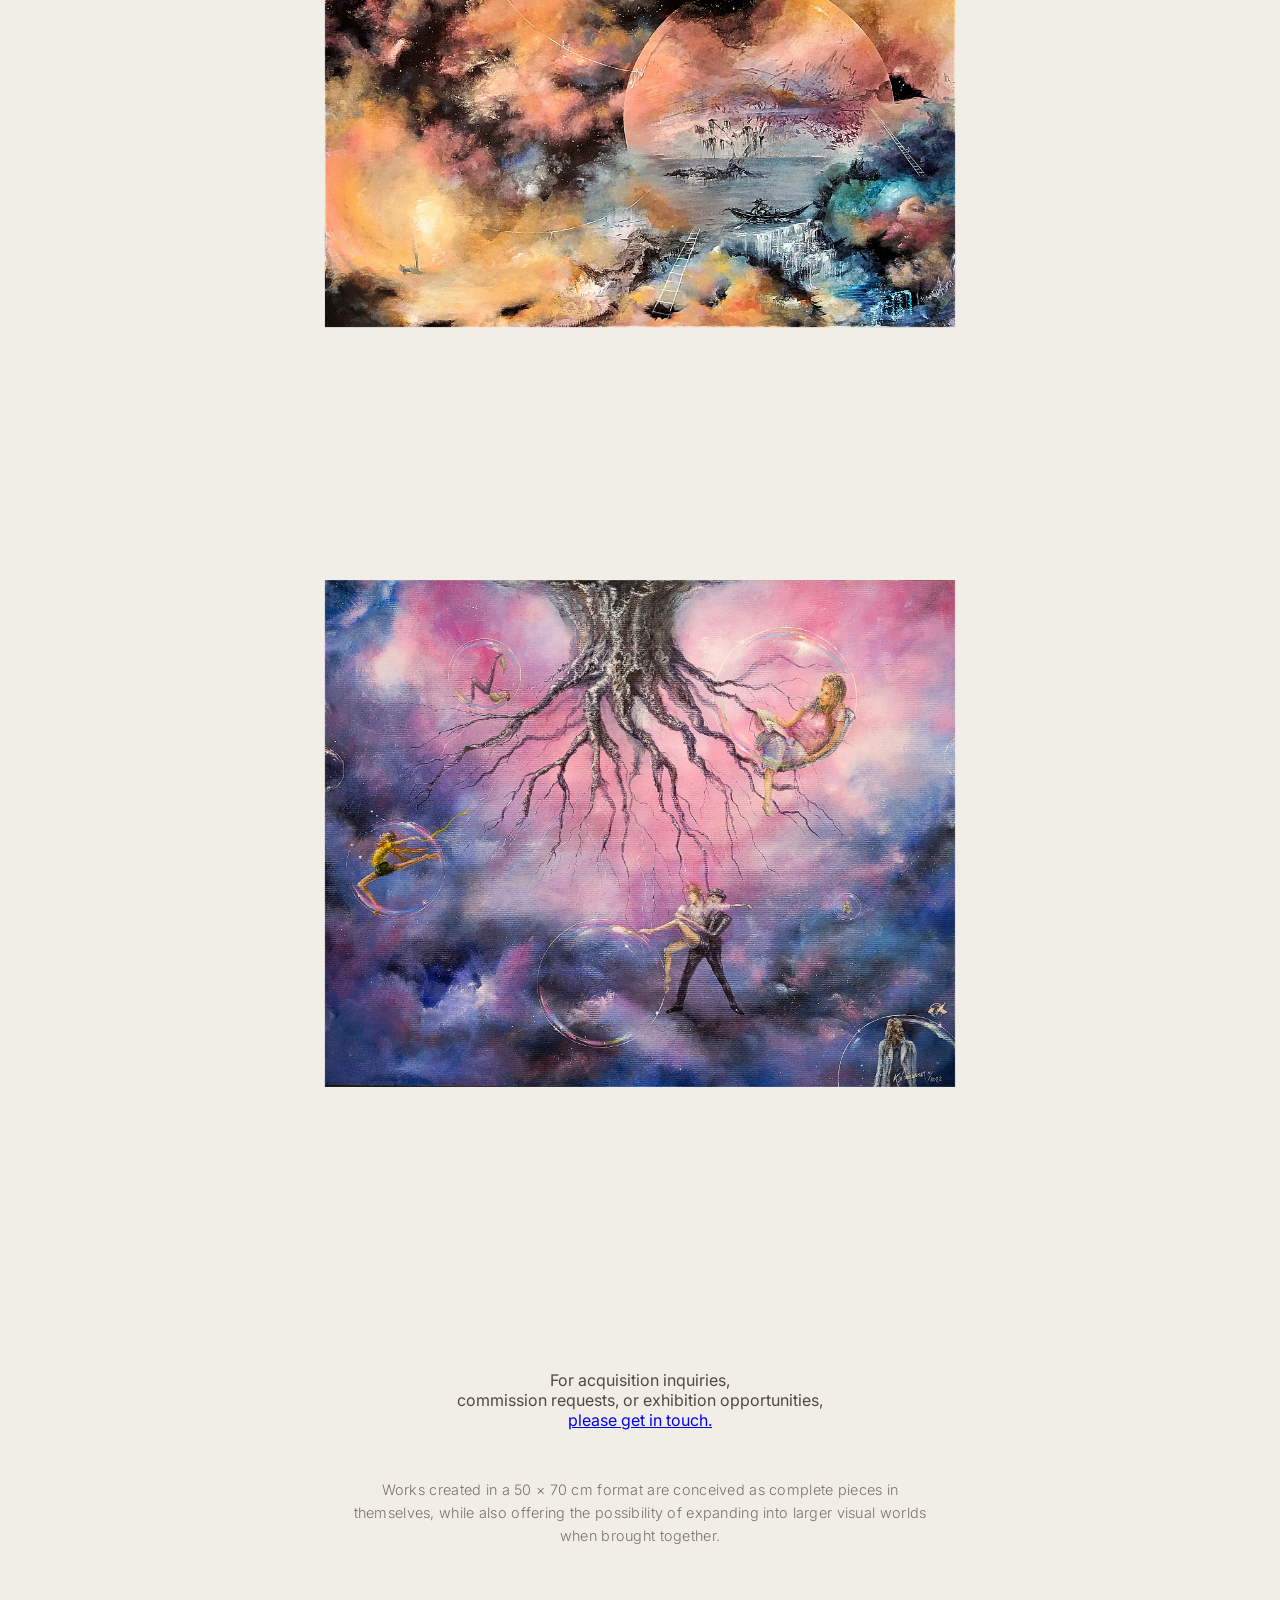
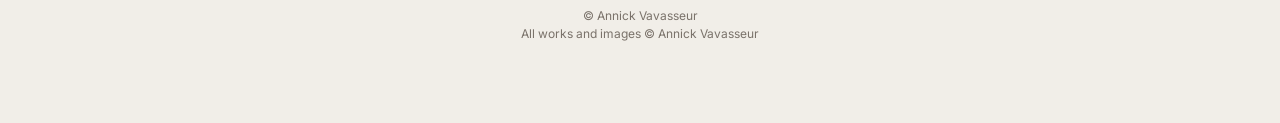
==== commit a1a3807b: "Update index.html" ====
--- a/index.html
+++ b/index.html
@@ -573,19 +573,6 @@
 });  
 </script>
 
-/* ==========================================
-   HERO — écrans plus carrés
-   Premier ajustement
-========================================== */
-
-@media (max-aspect-ratio: 1.5) {
-
-  .hero-text{
-    bottom: 35px;
-  }
-
-}
-
   
 </body>
 </html>
--- a/style.css
+++ b/style.css
@@ -916,3 +916,18 @@
         opacity:1;
     }
 }
+
+
+
+@media (max-aspect-ratio: 1.5) {
+
+  .hero-text{
+      right: 70px;
+  }
+
+}
+
+
+
+
+
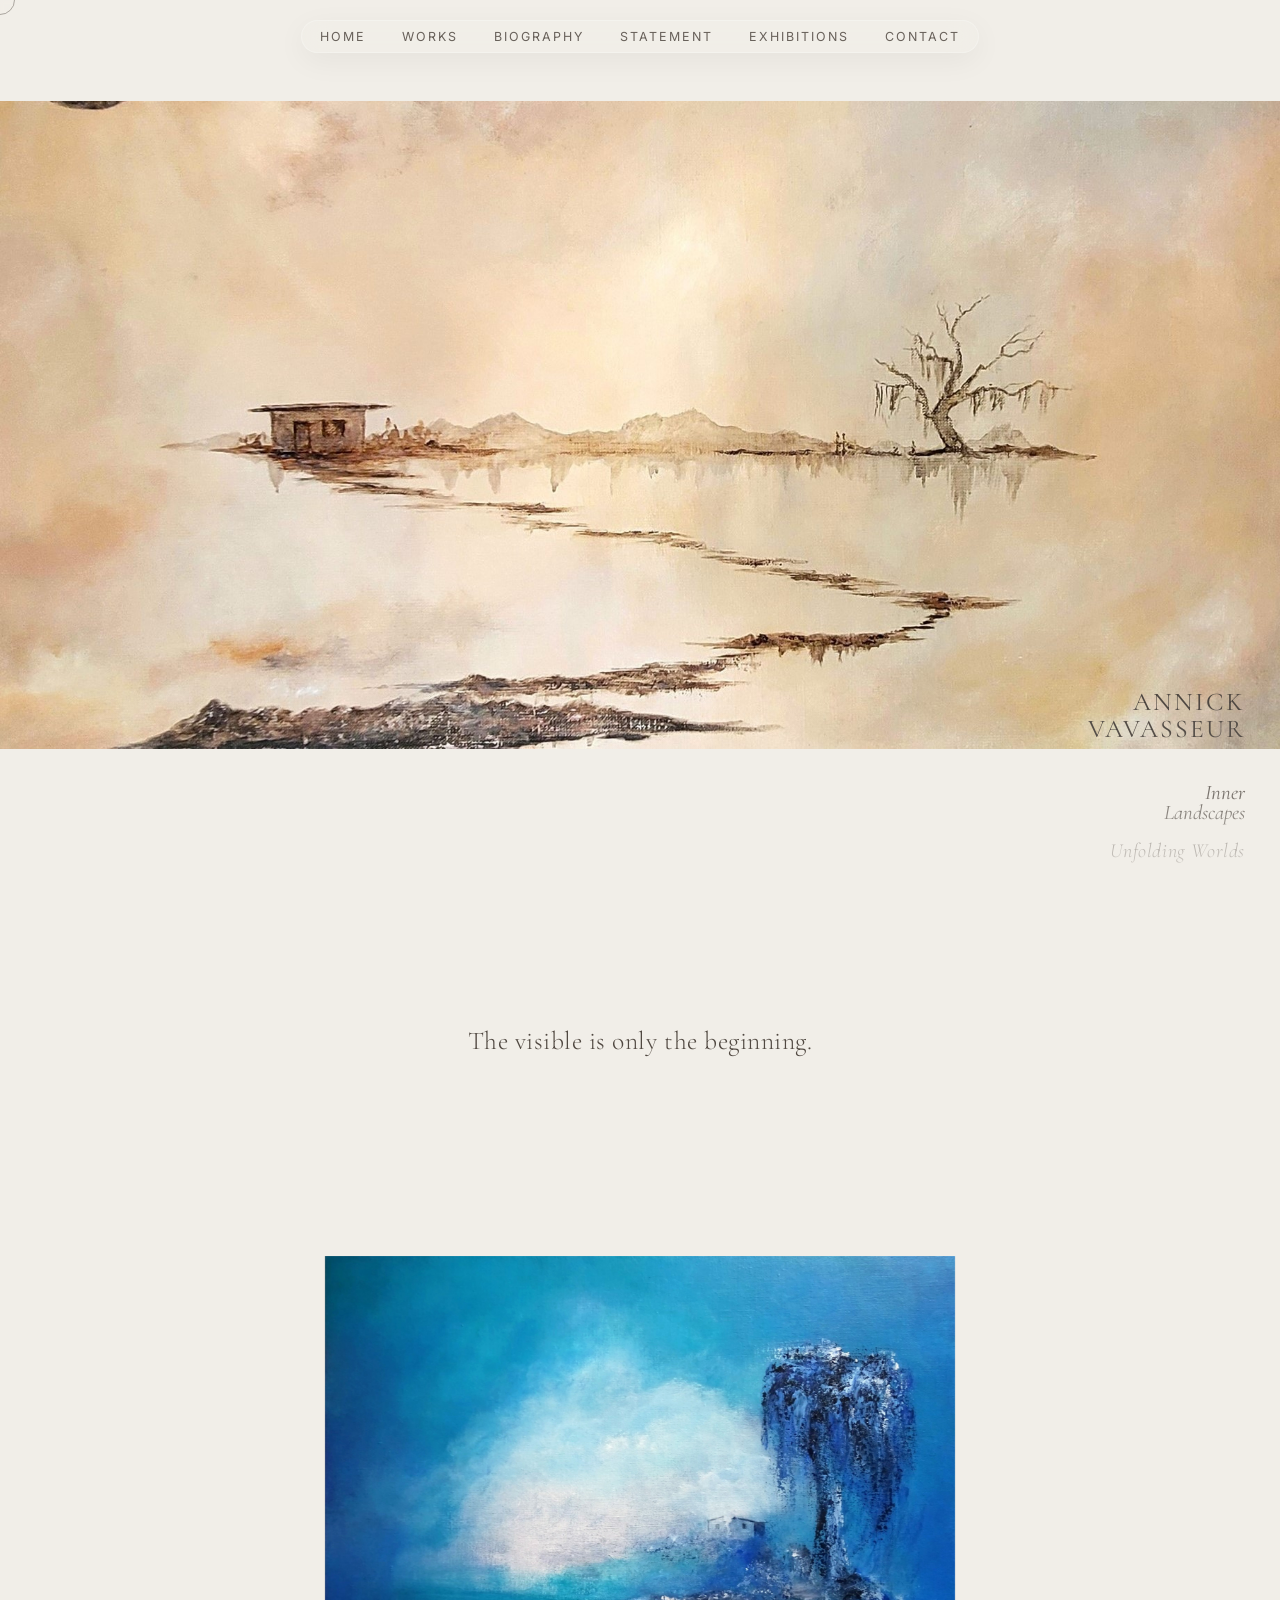
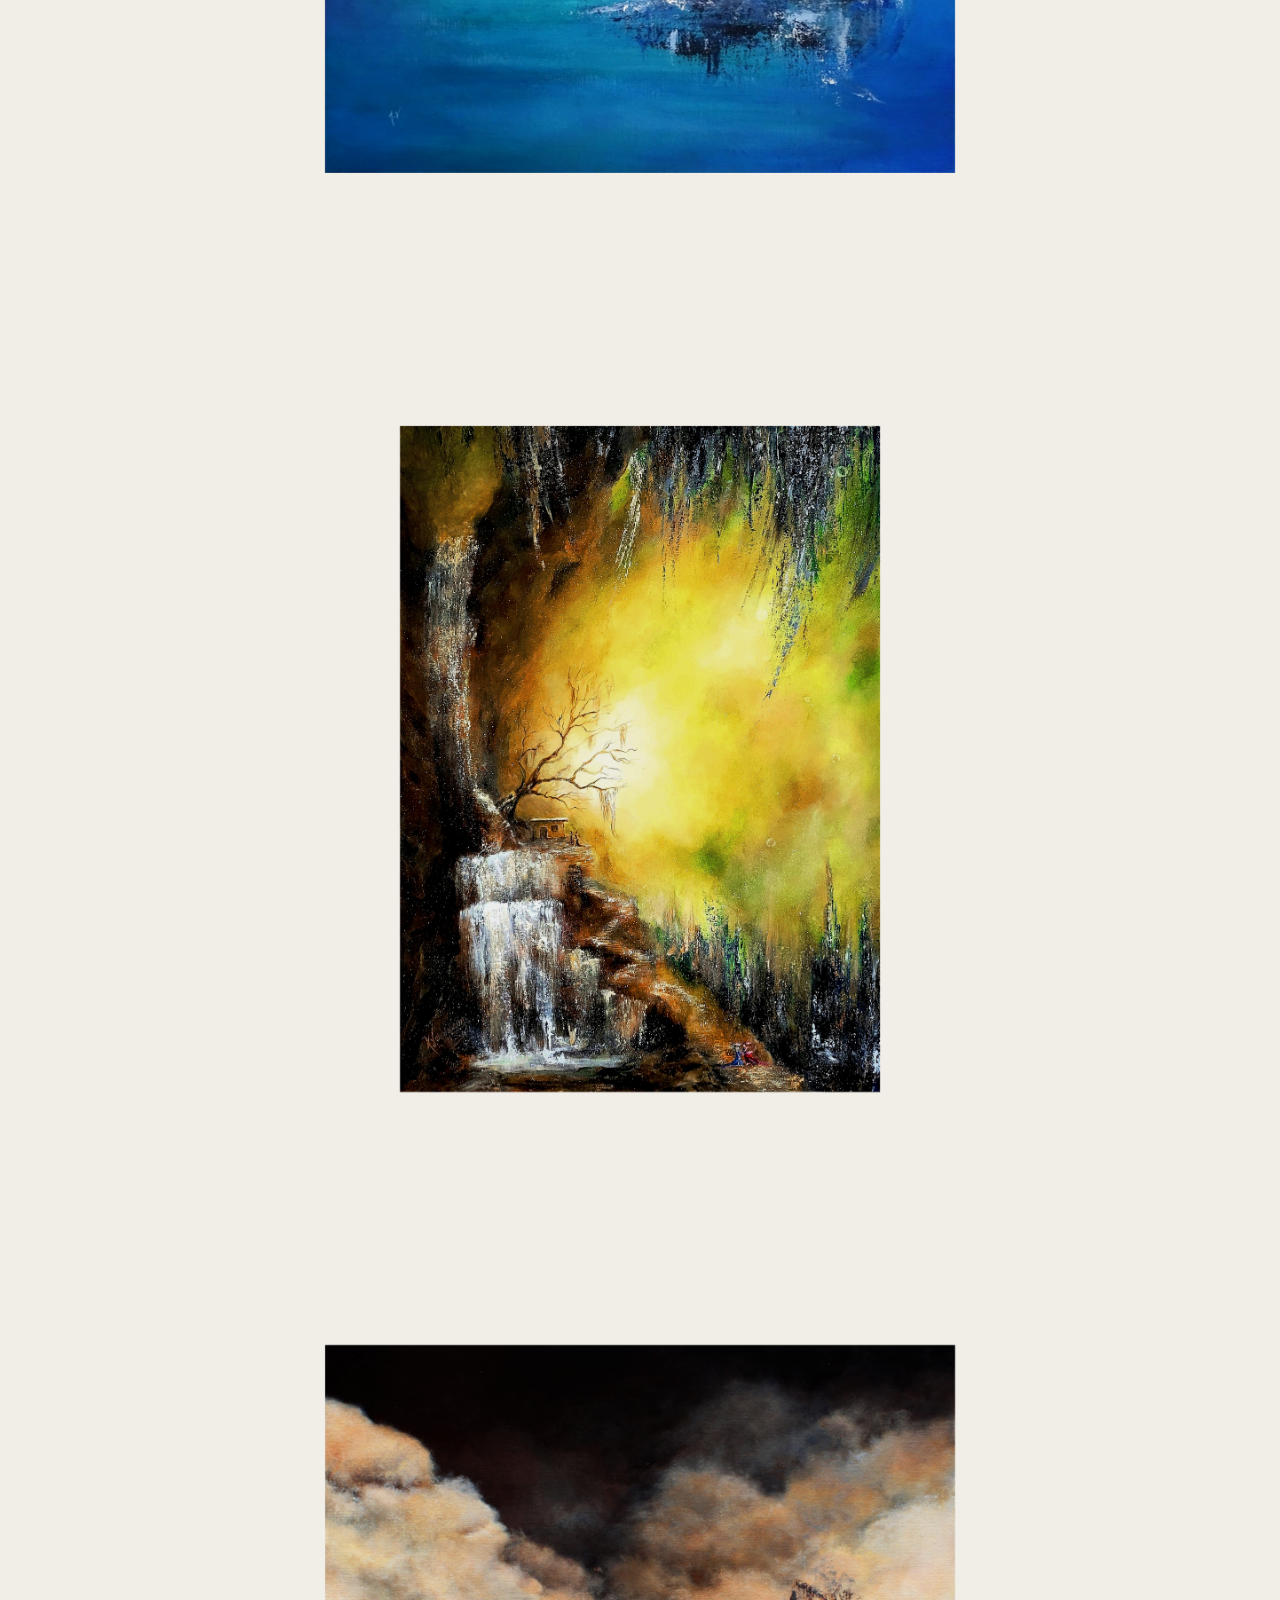
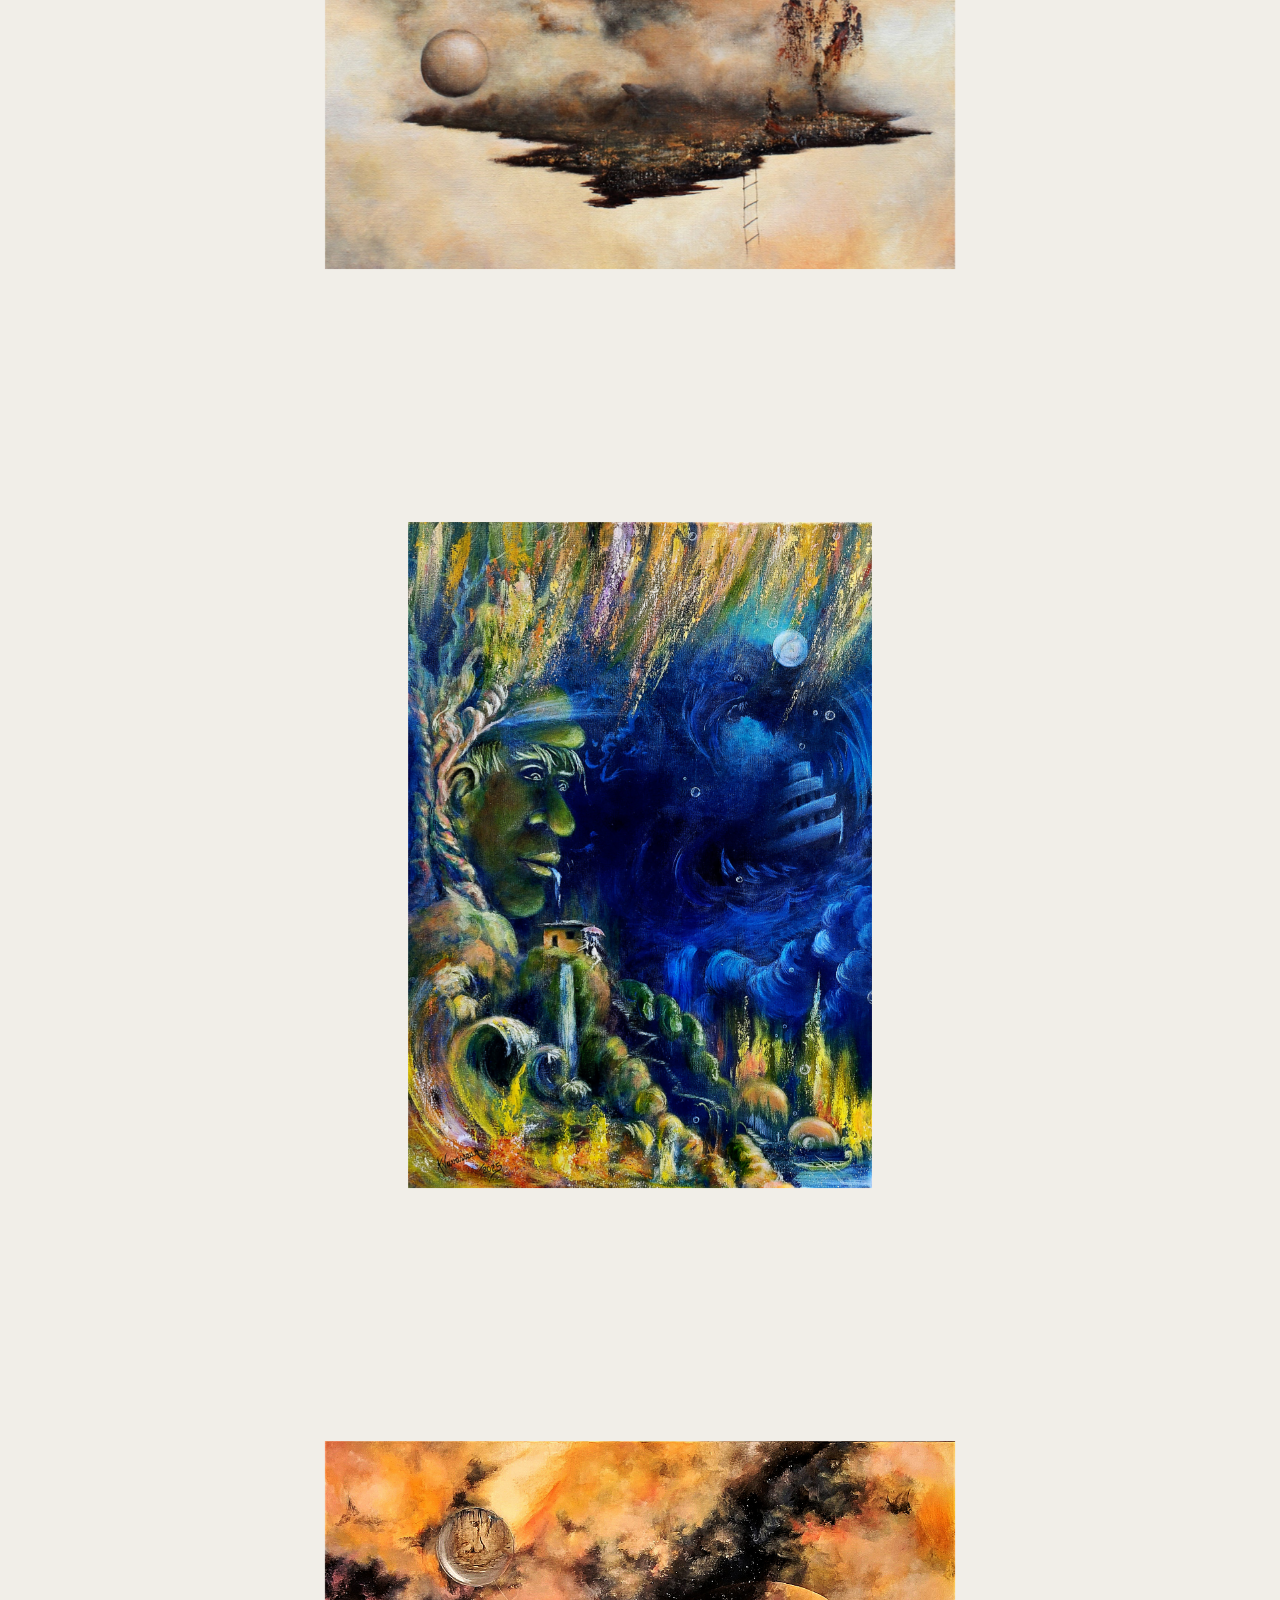
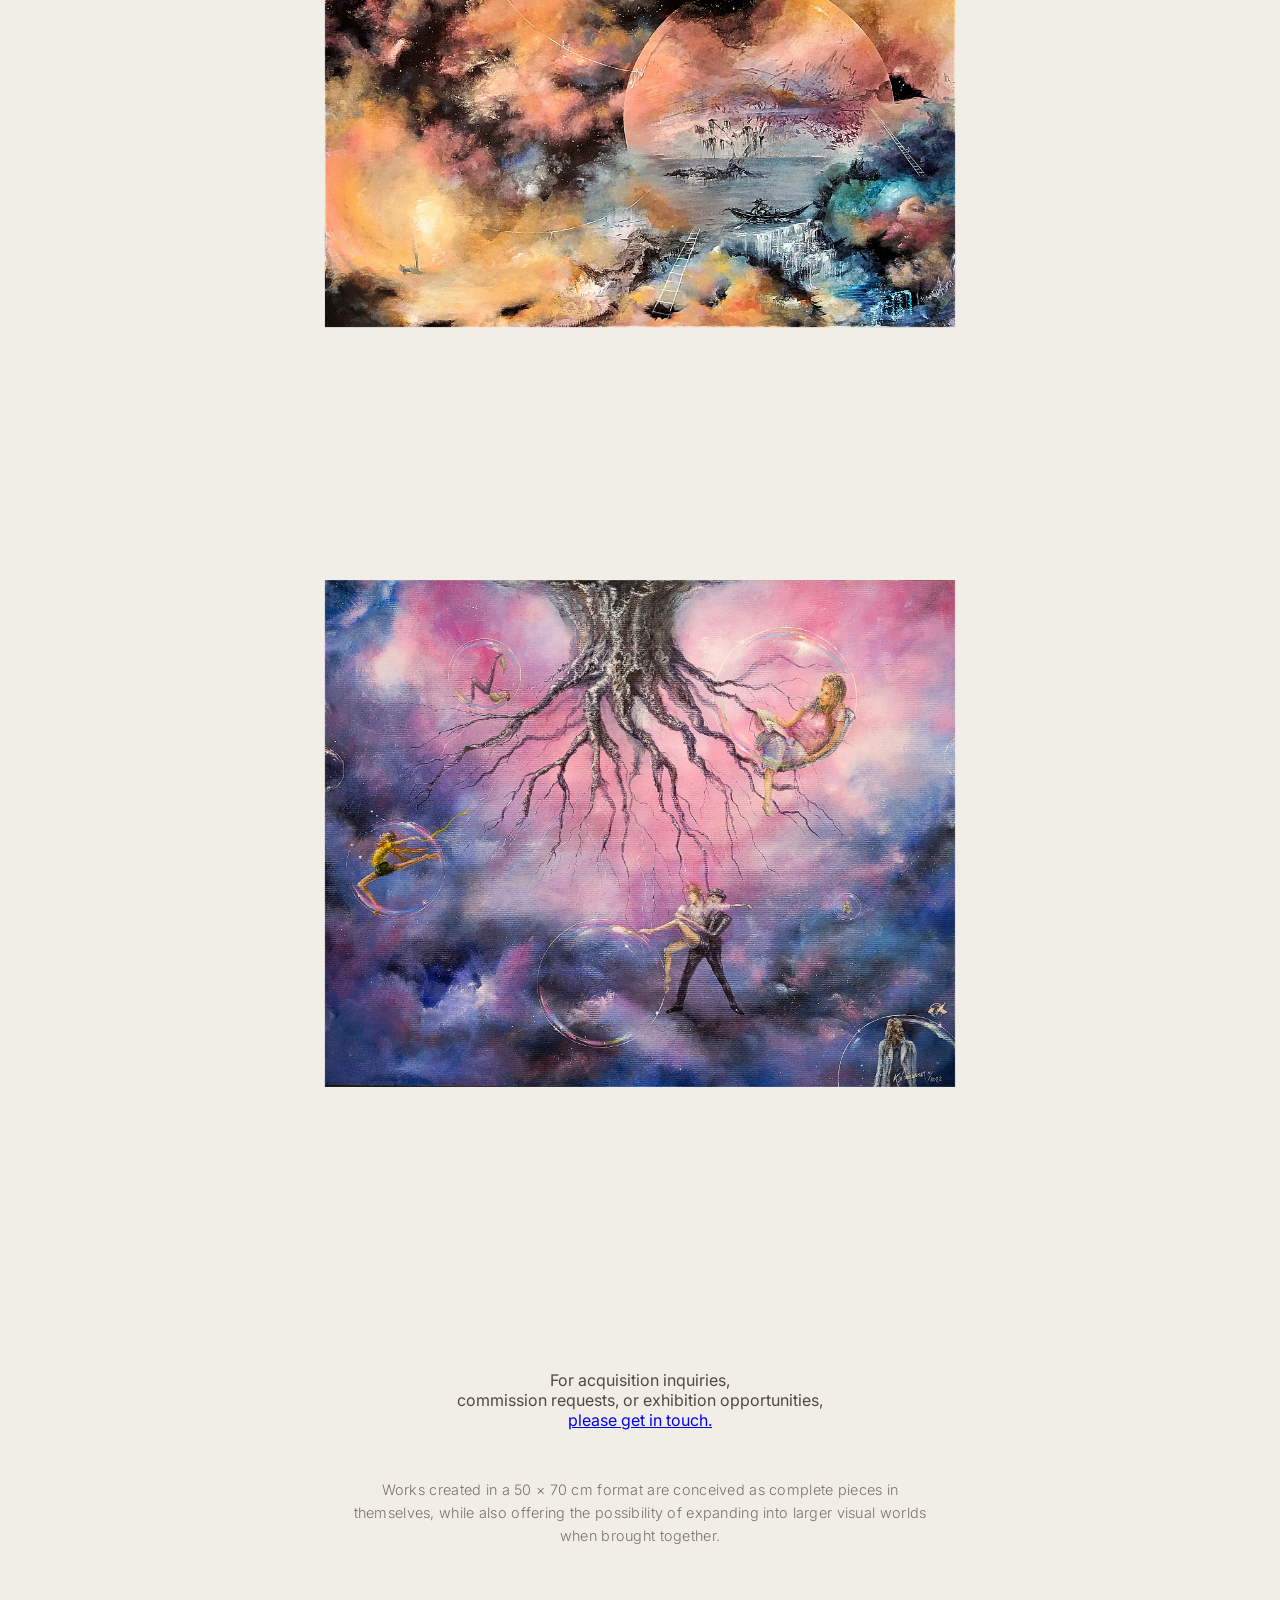
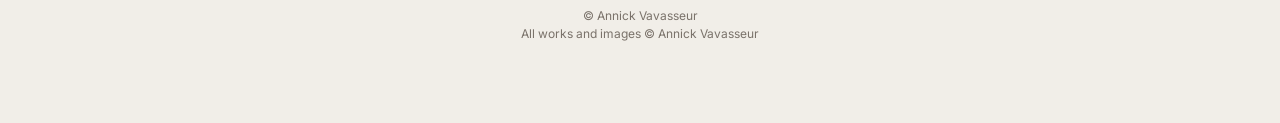
==== commit 3322aa4e: "Update index.html" ====
--- a/index.html
+++ b/index.html
@@ -345,21 +345,23 @@
     cursor.style.top = e.clientY + "px";
   });
 
-  const hoverTargets = document.querySelectorAll("img, a, button");
-
-  hoverTargets.forEach(el => {
-
-    el.addEventListener("mouseenter", () => {
-
-      if (!document.body.classList.contains("lightbox-active")) {
-        cursor.classList.add("hover");
-      }
-
-    });
-
-    el.addEventListener("mouseleave", () => {
+ document.addEventListener("pointerover", (e) => {
+
+    const target = e.target.closest("img, a, button");
+
+    if (target && !document.body.classList.contains("lightbox-active")) {
+      cursor.classList.add("hover");
+    }
+
+  });
+
+  document.addEventListener("pointerout", (e) => {
+
+    const target = e.target.closest("img, a, button");
+
+    if (target && !target.contains(e.relatedTarget)) {
       cursor.classList.remove("hover");
-    });
+    }
 
   });
 
@@ -399,6 +401,35 @@
   });
 
   if (statement) observer2.observe(statement);
+
+    /* =========================
+     IMAGE LOADING
+  ========================= */
+
+  const galleryImagesToLoad = document.querySelectorAll(".artwork img");
+
+  galleryImagesToLoad.forEach(img => {
+
+    const revealImage = async () => {
+
+      try {
+        if (img.decode) {
+          await img.decode();
+        }
+      } catch (e) {
+        // fallback si le navigateur ne peut pas décoder l'image
+      }
+
+      img.classList.add("is-loaded");
+    };
+
+    if (img.complete && img.naturalWidth > 0) {
+      revealImage();
+    } else {
+      img.addEventListener("load", revealImage, { once: true });
+    }
+
+  });
 
   /* =========================
      GALLERY FADE
@@ -453,11 +484,6 @@
 
 let currentIndex = 0;
 
-/* PRELOAD ALL IMAGES (smooth navigation) */
-images.forEach(img => {
-  const preload = new Image();
-  preload.src = img.src;
-});
 
 /* PRELOAD ADJACENT IMAGES */
 function preloadAdjacent(index) {
--- a/style.css
+++ b/style.css
@@ -44,10 +44,10 @@
   position: fixed;
   top: 0;
   left: 0;
-  width: 28px;
-  height: 28px;
-
-  border: 1px solid rgba(74, 67, 61, 0.35);
+  width: 30px;
+  height: 30px;
+
+  border: 1px solid rgba(74, 67, 61, 0.42);
   border-radius: 50%;
 
   transform: translate(-50%, -50%);
@@ -73,7 +73,7 @@
   height: 6px;
   border-radius: 50%;
 
-  background: rgba(74, 67, 61, 0.35);
+  background: rgba(74, 67, 61, 0.30);
 
   transform: translate(-50%, -50%);
   opacity: 0;
@@ -81,8 +81,8 @@
 }
 
 .cursor.hover {
-  width: 34px;
-  height: 34px;
+  width: 35px;
+  height: 35px;
   border-color: rgba(74, 67, 61, 0.25);
 }
 
@@ -154,6 +154,7 @@
 
 .hero {
   height: 100vh;
+  min-height: 603px;
   position: relative;
   overflow: hidden;
 }
@@ -234,7 +235,7 @@
   font-style: italic;
   font-weight: 300;
   letter-spacing: 0.03em;
-  color: rgba(80,72,65,0.92);
+  color: rgba(80,72,65,0.95);
   line-height: 1.4;
   text-align: right;
 }
@@ -346,7 +347,7 @@
 
 .artwork img:hover {
   opacity: 0.98;
-  filter: brightness(1.03);
+  filter: brightness(1.04);
 }
 
 /* =========================
@@ -358,14 +359,16 @@
   text-align: center;
 
   opacity: 0;
-  transition: opacity 0.25s ease;
+  transition: opacity 0.35s ease;
 
   pointer-events: none;
 }
 
+/*
 .artwork:hover .artwork-info {
   opacity: 1;
 }
+*/
 
 /* =========================
    TYPOGRAPHY GALLERY (scoped)
@@ -797,22 +800,24 @@
 ========================= */
 
 @media (max-width: 768px) {
- 
+
 .hero {
-  height: 81vh;
-}
-
+  height:100vh;
+}
+   
 .hero-text {
   bottom: 35px;
 }
 
-  .hero-title {
-    font-size: 1.3rem;
-  }
-   .hero-image {
-    object-fit: contain;
-  }
-
+.hero-title {
+  font-size: 1.3rem;
+}
+
+/* on garde la logique cover */
+.hero-image {
+  object-fit: cover;
+}
+   
   .main-nav {
     gap: 12px;
     flex-wrap: nowrap;
@@ -919,15 +924,199 @@
 
 
 
+/* ==========================================
+   HERO — composition horizontale adaptée
+========================================== */
+
+@media (max-aspect-ratio: 1.65) {
+
+  .hero-text {
+    right: 35px;
+    bottom: 45px;
+  }
+
+  .artist-name {
+    font-size: clamp(1.7rem, 2.5vw, 2.15rem);
+    transform: translateY(-30px);
+  }
+
+  .hero-title {
+    margin-top: 10px;
+    font-size: clamp(1.45rem, 2.2vw, 1.9rem);
+  }
+
+  .hero-subtitle {
+    margin-top: 0.9rem;
+    font-size: 1.25rem;
+  }
+
+}
+
+
+/* ==========================================
+   HERO — bascule verticale
+========================================== */
+
+/* ==========================================
+   HERO — composition verticale (référence mobile)
+========================================== */
+
+
 @media (max-aspect-ratio: 1.5) {
 
-  .hero-text{
-      right: 70px;
-  }
-
-}
-
-
-
-
-
+/*
+  .hero {
+    height: 81vh;
+  }
+*/
+   
+  .hero-image {
+    object-fit: contain;
+  }
+
+  .hero-text {
+    right: 35px;
+    bottom: 35px;
+    align-items: flex-end;
+    transform: translateY(0);
+  }
+
+  .artist-name {
+    font-size: 1.6rem;
+  }
+
+  .hero-title {
+    font-size: 1.3rem;
+  }
+
+}
+
+@media (max-width: 720px) {
+
+  .hero {
+    height: auto;
+    padding-top: 90px;   
+    padding-bottom: 30px;
+  }
+
+   /*
+.scroll-statement {
+  padding: 40px 25px 50px;
+}
+*/
+   
+  .hero-image {
+    position: relative;
+    width: 100%;
+    height: auto;
+    object-fit: contain;
+    display: block;
+  }
+
+  .hero-text {
+    position: relative;
+    right: auto;
+    bottom: auto;
+
+    margin-top: 18px;
+    padding: 0 20px;
+
+    align-items: flex-end;
+    text-align: right;
+  }
+
+  .artist-name {
+    font-size: clamp(1.15rem, 4vw, 1.6rem);
+    line-height: 1.05;
+    transform: none;
+  }
+
+  .hero-title {
+    font-size: clamp(1rem, 3.4vw, 1.3rem);
+    margin-top: 10px;
+    transform: none;
+  }
+
+  .hero-subtitle {
+    font-size: clamp(0.95rem, 3vw, 1.15rem);
+    margin-top: 0.7rem;
+    transform: none;
+  }
+
+}
+
+/* ==========================================
+   NAV — petits écrans
+========================================== */
+@media (max-width:600px) {
+
+  .main-nav {
+    width: calc(100vw - 40px);
+    max-width: 360px;
+
+    flex-wrap: wrap;
+    justify-content:center;
+
+    row-gap:10px;
+    column-gap:22px;
+
+    padding:12px 18px;
+  }
+
+  .main-nav a {
+    font-size:0.62rem;
+    letter-spacing:1.2px;
+  }
+
+}
+
+/* ==========================================
+   HERO — ajustement entre 905px et 735px
+========================================== */
+
+@media (max-width: 910px) and (min-width: 720px) {
+
+  .hero-text {
+    right: 40px;      /* décale légèrement vers la droite */
+    bottom: 124px;     /* remonte tout le bloc */
+  }
+
+  .artist-name {
+    transform: translateY(-20px); /* remonte encore un peu le nom */
+  }
+
+  .hero-title {
+    margin-top: 9.5px;
+    transform: translateY(-16px); /* remonte le titre */
+  }
+
+  .hero-subtitle {
+    margin-top: 0.6rem;
+    transform: translateY(-15px); /* remonte le sous-titre */
+  }
+
+}
+
+@media (max-height: 544px) {
+
+  .hero {
+    height: 544px;
+  }
+
+}
+
+/* ==========================================
+   TEMPORARY — artwork info hidden on desktop
+   Remove this block to restore hover captions
+========================================== */
+
+@media (hover: hover) {
+  .artwork-info {
+    opacity: 0;
+  }
+
+  .artwork:hover .artwork-info {
+    opacity: 0;
+  }
+}
+
